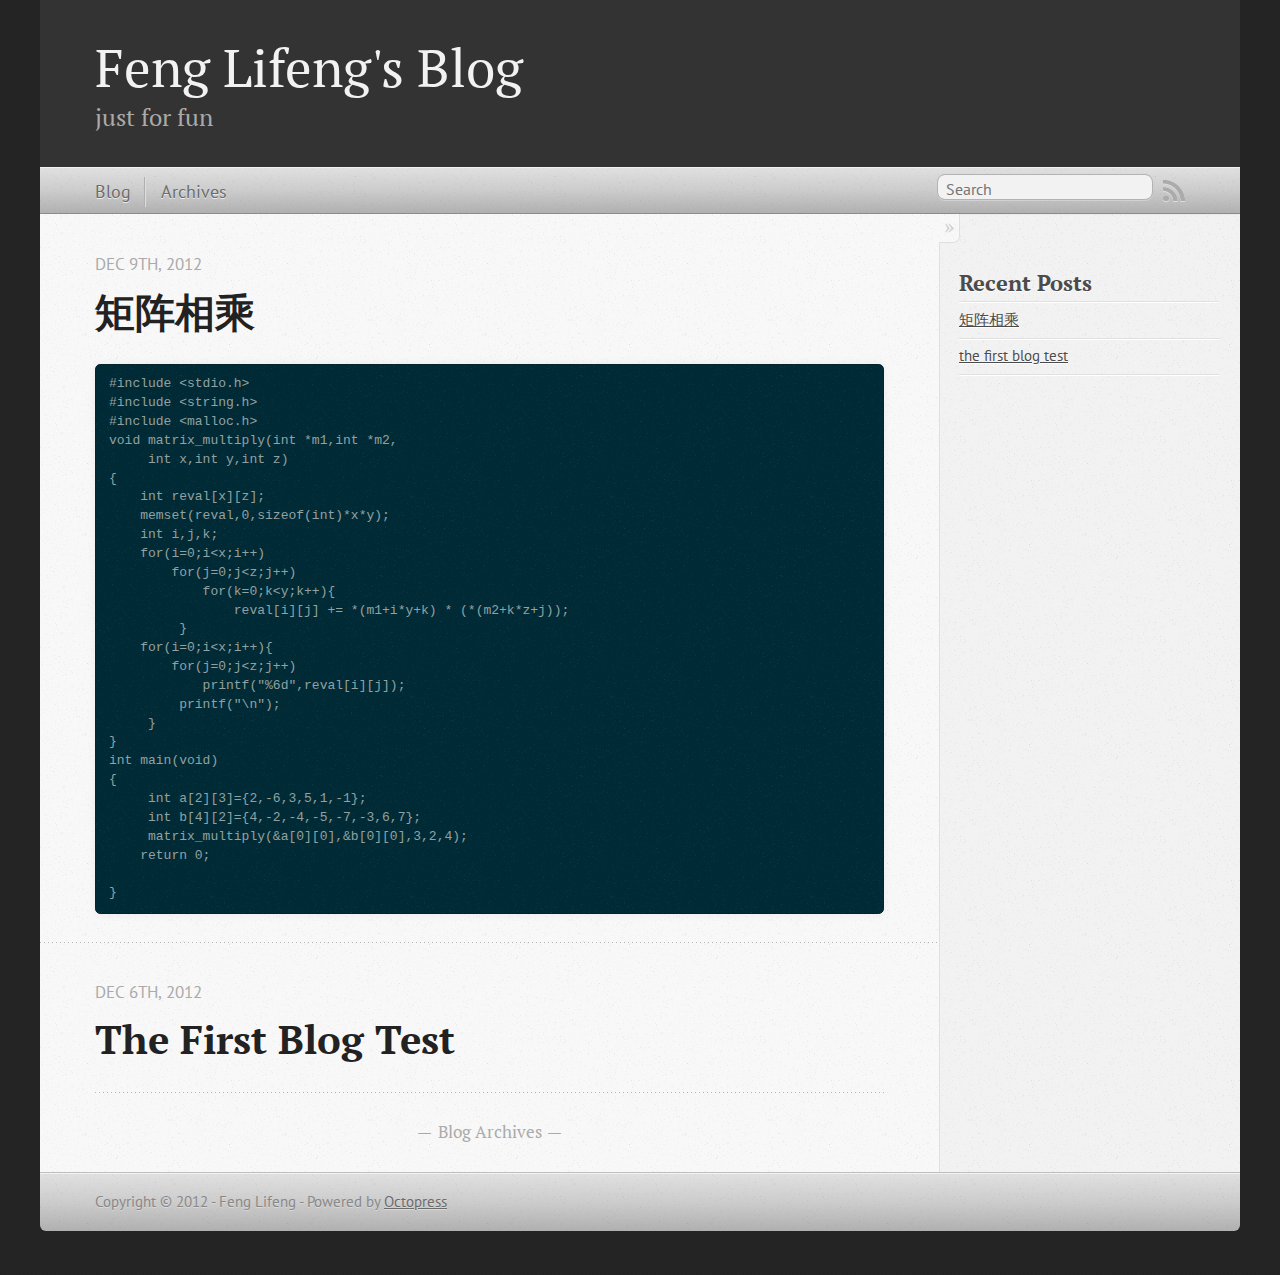
==== index.html @ 16c032bf "Site updated at 2012-12-09 08:52:26 UTC" ====
<!DOCTYPE html>
<!--[if IEMobile 7 ]><html class="no-js iem7"><![endif]-->
<!--[if lt IE 9]><html class="no-js lte-ie8"><![endif]-->
<!--[if (gt IE 8)|(gt IEMobile 7)|!(IEMobile)|!(IE)]><!--><html class="no-js" lang="en"><!--<![endif]-->
<head>
  <meta charset="utf-8">
  <title>Feng Lifeng's Blog</title>
  <meta name="author" content="Feng Lifeng">

  
  <meta name="description" content="#include &lt;stdio.h&gt; #include &lt;string.h&gt; #include &lt;malloc.h&gt; void matrix_multiply(int *m1,int *m2, int x,int y,int z) { int reval[x][ &hellip;">
  

  <!-- http://t.co/dKP3o1e -->
  <meta name="HandheldFriendly" content="True">
  <meta name="MobileOptimized" content="320">
  <meta name="viewport" content="width=device-width, initial-scale=1">

  
  <link rel="canonical" href="http://fenglifeng.github.com/">
  <link href="/favicon.png" rel="icon">
  <link href="/stylesheets/screen.css" media="screen, projection" rel="stylesheet" type="text/css">
  <script src="/javascripts/modernizr-2.0.js"></script>
  <script src="/javascripts/ender.js"></script>
  <script src="/javascripts/octopress.js" type="text/javascript"></script>
  <link href="/atom.xml" rel="alternate" title="Feng Lifeng's Blog" type="application/atom+xml">
  <!--Fonts from Google"s Web font directory at http://google.com/webfonts -->
<link href="http://fonts.googleapis.com/css?family=PT+Serif:regular,italic,bold,bolditalic" rel="stylesheet" type="text/css">
<link href="http://fonts.googleapis.com/css?family=PT+Sans:regular,italic,bold,bolditalic" rel="stylesheet" type="text/css">

  

</head>

<body   >
  <header role="banner"><hgroup>
  <h1><a href="/">Feng Lifeng's Blog</a></h1>
  
    <h2>just for fun</h2>
  
</hgroup>

</header>
  <nav role="navigation"><ul class="subscription" data-subscription="rss">
  <li><a href="/atom.xml" rel="subscribe-rss" title="subscribe via RSS">RSS</a></li>
  
</ul>
  
<form action="http://google.com/search" method="get">
  <fieldset role="search">
    <input type="hidden" name="q" value="site:fenglifeng.github.com" />
    <input class="search" type="text" name="q" results="0" placeholder="Search"/>
  </fieldset>
</form>
  
<ul class="main-navigation">
  <li><a href="/">Blog</a></li>
  <li><a href="/blog/archives">Archives</a></li>
</ul>

</nav>
  <div id="main">
    <div id="content">
      <div class="blog-index">
  
  
  
    <article>
      
  <header>
    
      <h1 class="entry-title"><a href="/blog/2012/12/09/multiply/">矩阵相乘</a></h1>
    
    
      <p class="meta">
        








  


<time datetime="2012-12-09T00:00:00+08:00" pubdate data-updated="true">Dec 9<span>th</span>, 2012</time>
        
      </p>
    
  </header>


  <div class="entry-content"><pre><code>#include &lt;stdio.h&gt;  
#include &lt;string.h&gt;  
#include &lt;malloc.h&gt;  
void matrix_multiply(int *m1,int *m2,   
     int x,int y,int z)  
{  
    int reval[x][z];  
    memset(reval,0,sizeof(int)*x*y);  
    int i,j,k;  
    for(i=0;i&lt;x;i++)  
        for(j=0;j&lt;z;j++)  
            for(k=0;k&lt;y;k++){  
                reval[i][j] += *(m1+i*y+k) * (*(m2+k*z+j));  
         }  
    for(i=0;i&lt;x;i++){  
        for(j=0;j&lt;z;j++)  
            printf("%6d",reval[i][j]);  
         printf("\n");  
     }  
}  
int main(void)  
{  
     int a[2][3]={2,-6,3,5,1,-1};  
     int b[4][2]={4,-2,-4,-5,-7,-3,6,7};  
     matrix_multiply(&amp;a[0][0],&amp;b[0][0],3,2,4);  
    return 0;  

}
</code></pre>
</div>
  
  


    </article>
  
  
    <article>
      
  <header>
    
      <h1 class="entry-title"><a href="/blog/2012/12/06/test/">The First Blog Test</a></h1>
    
    
      <p class="meta">
        








  


<time datetime="2012-12-06T09:59:00+08:00" pubdate data-updated="true">Dec 6<span>th</span>, 2012</time>
        
      </p>
    
  </header>


  <div class="entry-content">
</div>
  
  


    </article>
  
  <div class="pagination">
    
    <a href="/blog/archives">Blog Archives</a>
    
  </div>
</div>
<aside class="sidebar">
  
    <section>
  <h1>Recent Posts</h1>
  <ul id="recent_posts">
    
      <li class="post">
        <a href="/blog/2012/12/09/multiply/">矩阵相乘</a>
      </li>
    
      <li class="post">
        <a href="/blog/2012/12/06/test/">the first blog test</a>
      </li>
    
  </ul>
</section>






  
</aside>

    </div>
  </div>
  <footer role="contentinfo"><p>
  Copyright &copy; 2012 - Feng Lifeng -
  <span class="credit">Powered by <a href="http://octopress.org">Octopress</a></span>
</p>

</footer>
  

<script type="text/javascript">
      var disqus_shortname = 'fenglifeng';
      
        
        var disqus_script = 'count.js';
      
    (function () {
      var dsq = document.createElement('script'); dsq.type = 'text/javascript'; dsq.async = true;
      dsq.src = 'http://' + disqus_shortname + '.disqus.com/' + disqus_script;
      (document.getElementsByTagName('head')[0] || document.getElementsByTagName('body')[0]).appendChild(dsq);
    }());
</script>











</body>
</html>
---- stylesheets/screen.css ----
html,body,div,span,applet,object,iframe,h1,h2,h3,h4,h5,h6,p,blockquote,pre,a,abbr,acronym,address,big,cite,code,del,dfn,em,img,ins,kbd,q,s,samp,small,strike,strong,sub,sup,tt,var,b,u,i,center,dl,dt,dd,ol,ul,li,fieldset,form,label,legend,table,caption,tbody,tfoot,thead,tr,th,td,article,aside,canvas,details,embed,figure,figcaption,footer,header,hgroup,menu,nav,output,ruby,section,summary,time,mark,audio,video{margin:0;padding:0;border:0;font:inherit;font-size:100%;vertical-align:baseline}html{line-height:1}ol,ul{list-style:none}table{border-collapse:collapse;border-spacing:0}caption,th,td{text-align:left;font-weight:normal;vertical-align:middle}q,blockquote{quotes:none}q:before,q:after,blockquote:before,blockquote:after{content:"";content:none}a img{border:none}article,aside,details,figcaption,figure,footer,header,hgroup,menu,nav,section,summary{display:block}article,aside,details,figcaption,figure,footer,header,hgroup,menu,nav,section,summary{display:block}a{color:#1863a1}a:visited{color:#751590}a:focus{color:#0181eb}a:hover{color:#0181eb}a:active{color:#01579f}aside.sidebar a{color:#1863a1}aside.sidebar a:focus{color:#0181eb}aside.sidebar a:hover{color:#0181eb}aside.sidebar a:active{color:#01579f}a{-webkit-transition:color 0.3s;-moz-transition:color 0.3s;-o-transition:color 0.3s;transition:color 0.3s}html{background:#252525 url('/images/line-tile.png?1354759767') top left}body>div{background:#f2f2f2 url('/images/noise.png?1354759767') top left;border-bottom:1px solid #bfbfbf}body>div>div{background:#f8f8f8 url('/images/noise.png?1354759767') top left;border-right:1px solid #e0e0e0}.heading,body>header h1,h1,h2,h3,h4,h5,h6{font-family:"PT Serif","Georgia","Helvetica Neue",Arial,sans-serif}.sans,body>header h2,article header p.meta,article>footer,#content .blog-index footer,html .gist .gist-file .gist-meta,#blog-archives a.category,#blog-archives time,aside.sidebar section,body>footer{font-family:"PT Sans","Helvetica Neue",Arial,sans-serif}.serif,body,#content .blog-index a[rel=full-article]{font-family:"PT Serif",Georgia,Times,"Times New Roman",serif}.mono,pre,code,tt,p code,li code{font-family:Menlo,Monaco,"Andale Mono","lucida console","Courier New",monospace}body>header h1{font-size:2.2em;font-family:"PT Serif","Georgia","Helvetica Neue",Arial,sans-serif;font-weight:normal;line-height:1.2em;margin-bottom:0.6667em}body>header h2{font-family:"PT Serif","Georgia","Helvetica Neue",Arial,sans-serif}body{line-height:1.5em;color:#222}h1{font-size:2.2em;line-height:1.2em}@media only screen and (min-width: 992px){body{font-size:1.15em}h1{font-size:2.6em;line-height:1.2em}}h1,h2,h3,h4,h5,h6{text-rendering:optimizelegibility;margin-bottom:1em;font-weight:bold}h2,section h1{font-size:1.5em}h3,section h2,section section h1{font-size:1.3em}h4,section h3,section section h2,section section section h1{font-size:1em}h5,section h4,section section h3{font-size:.9em}h6,section h5,section section h4,section section section h3{font-size:.8em}p,blockquote,ul,ol{margin-bottom:1.5em}ul{list-style-type:disc}ul ul{list-style-type:circle;margin-bottom:0px}ul ul ul{list-style-type:square;margin-bottom:0px}ol{list-style-type:decimal}ol ol{list-style-type:lower-alpha;margin-bottom:0px}ol ol ol{list-style-type:lower-roman;margin-bottom:0px}ul,ul ul,ul ol,ol,ol ul,ol ol{margin-left:1.3em}strong{font-weight:bold}em{font-style:italic}sup,sub{font-size:0.8em;position:relative;display:inline-block}sup{top:-0.5em}sub{bottom:-0.5em}q{font-style:italic}q:before{content:"\201C"}q:after{content:"\201D"}em,dfn{font-style:italic}strong,dfn{font-weight:bold}del,s{text-decoration:line-through}abbr,acronym{border-bottom:1px dotted;cursor:help}sub,sup{line-height:0}hr{margin-bottom:0.2em}small{font-size:.8em}big{font-size:1.2em}blockquote{font-style:italic;position:relative;font-size:1.2em;line-height:1.5em;padding-left:1em;border-left:4px solid rgba(170,170,170,0.5)}blockquote cite{font-style:italic}blockquote cite a{color:#aaa !important;word-wrap:break-word}blockquote cite:before{content:'\2014';padding-right:.3em;padding-left:.3em;color:#aaa}@media only screen and (min-width: 992px){blockquote{padding-left:1.5em;border-left-width:4px}}.pullquote-right:before,.pullquote-left:before{padding:0;border:none;content:attr(data-pullquote);float:right;width:45%;margin:.5em 0 1em 1.5em;position:relative;top:7px;font-size:1.4em;line-height:1.45em}.pullquote-left:before{float:left;margin:.5em 1.5em 1em 0}.force-wrap,article a,aside.sidebar a{white-space:-moz-pre-wrap;white-space:-pre-wrap;white-space:-o-pre-wrap;white-space:pre-wrap;word-wrap:break-word}.group,body>header,body>nav,body>footer,body #content>article,body #content>div>article,body #content>div>section,body div.pagination,aside.sidebar,#main,#content,.sidebar{*zoom:1}.group:after,body>header:after,body>nav:after,body>footer:after,body #content>article:after,body #content>div>article:after,body #content>div>section:after,body div.pagination:after,aside.sidebar:after,#main:after,#content:after,.sidebar:after{content:"";display:table;clear:both}body{-webkit-text-size-adjust:none;max-width:1200px;position:relative;margin:0 auto}body>header,body>nav,body>footer,body #content>article,body #content>div>article,body #content>div>section{padding-left:18px;padding-right:18px}@media only screen and (min-width: 480px){body>header,body>nav,body>footer,body #content>article,body #content>div>article,body #content>div>section{padding-left:25px;padding-right:25px}}@media only screen and (min-width: 768px){body>header,body>nav,body>footer,body #content>article,body #content>div>article,body #content>div>section{padding-left:35px;padding-right:35px}}@media only screen and (min-width: 992px){body>header,body>nav,body>footer,body #content>article,body #content>div>article,body #content>div>section{padding-left:55px;padding-right:55px}}body div.pagination{margin-left:18px;margin-right:18px}@media only screen and (min-width: 480px){body div.pagination{margin-left:25px;margin-right:25px}}@media only screen and (min-width: 768px){body div.pagination{margin-left:35px;margin-right:35px}}@media only screen and (min-width: 992px){body div.pagination{margin-left:55px;margin-right:55px}}body>header{font-size:1em;padding-top:1.5em;padding-bottom:1.5em}#content{overflow:hidden}#content>div,#content>article{width:100%}aside.sidebar{float:none;padding:0 18px 1px;background-color:#f7f7f7;border-top:1px solid #e0e0e0}.flex-content,article img,article video,article .flash-video,aside.sidebar img{max-width:100%;height:auto}.basic-alignment.left,article img.left,article video.left,article .left.flash-video,aside.sidebar img.left{float:left;margin-right:1.5em}.basic-alignment.right,article img.right,article video.right,article .right.flash-video,aside.sidebar img.right{float:right;margin-left:1.5em}.basic-alignment.center,article img.center,article video.center,article .center.flash-video,aside.sidebar img.center{display:block;margin:0 auto 1.5em}.basic-alignment.left,article img.left,article video.left,article .left.flash-video,aside.sidebar img.left,.basic-alignment.right,article img.right,article video.right,article .right.flash-video,aside.sidebar img.right{margin-bottom:.8em}.toggle-sidebar,.no-sidebar .toggle-sidebar{display:none}@media only screen and (min-width: 750px){body.sidebar-footer aside.sidebar{float:none;width:auto;clear:left;margin:0;padding:0 35px 1px;background-color:#f7f7f7;border-top:1px solid #eaeaea}body.sidebar-footer aside.sidebar section.odd,body.sidebar-footer aside.sidebar section.even{float:left;width:48%}body.sidebar-footer aside.sidebar section.odd{margin-left:0}body.sidebar-footer aside.sidebar section.even{margin-left:4%}body.sidebar-footer aside.sidebar.thirds section{width:30%;margin-left:5%}body.sidebar-footer aside.sidebar.thirds section.first{margin-left:0;clear:both}}body.sidebar-footer #content{margin-right:0px}body.sidebar-footer .toggle-sidebar{display:none}@media only screen and (min-width: 550px){body>header{font-size:1em}}@media only screen and (min-width: 750px){aside.sidebar{float:none;width:auto;clear:left;margin:0;padding:0 35px 1px;background-color:#f7f7f7;border-top:1px solid #eaeaea}aside.sidebar section.odd,aside.sidebar section.even{float:left;width:48%}aside.sidebar section.odd{margin-left:0}aside.sidebar section.even{margin-left:4%}aside.sidebar.thirds section{width:30%;margin-left:5%}aside.sidebar.thirds section.first{margin-left:0;clear:both}}@media only screen and (min-width: 768px){body{-webkit-text-size-adjust:auto}body>header{font-size:1.2em}#main{padding:0;margin:0 auto}#content{overflow:visible;margin-right:240px;position:relative}.no-sidebar #content{margin-right:0;border-right:0}.collapse-sidebar #content{margin-right:20px}#content>div,#content>article{padding-top:17.5px;padding-bottom:17.5px;float:left}aside.sidebar{width:210px;padding:0 15px 15px;background:none;clear:none;float:left;margin:0 -100% 0 0}aside.sidebar section{width:auto;margin-left:0}aside.sidebar section.odd,aside.sidebar section.even{float:none;width:auto;margin-left:0}.collapse-sidebar aside.sidebar{float:none;width:auto;clear:left;margin:0;padding:0 35px 1px;background-color:#f7f7f7;border-top:1px solid #eaeaea}.collapse-sidebar aside.sidebar section.odd,.collapse-sidebar aside.sidebar section.even{float:left;width:48%}.collapse-sidebar aside.sidebar section.odd{margin-left:0}.collapse-sidebar aside.sidebar section.even{margin-left:4%}.collapse-sidebar aside.sidebar.thirds section{width:30%;margin-left:5%}.collapse-sidebar aside.sidebar.thirds section.first{margin-left:0;clear:both}}@media only screen and (min-width: 992px){body>header{font-size:1.3em}#content{margin-right:300px}#content>div,#content>article{padding-top:27.5px;padding-bottom:27.5px}aside.sidebar{width:260px;padding:1.2em 20px 20px}.collapse-sidebar aside.sidebar{padding-left:55px;padding-right:55px}}@media only screen and (min-width: 768px){ul,ol{margin-left:0}}body>header{background:#333}body>header h1{display:inline-block;margin:0}body>header h1 a,body>header h1 a:visited,body>header h1 a:hover{color:#f2f2f2;text-decoration:none}body>header h2{margin:.2em 0 0;font-size:1em;color:#aaa;font-weight:normal}body>nav{position:relative;background-color:#ccc;background:url('/images/noise.png?1354759767'),-webkit-gradient(linear, 50% 0%, 50% 100%, color-stop(0%, #e0e0e0), color-stop(50%, #cccccc), color-stop(100%, #b0b0b0));background:url('/images/noise.png?1354759767'),-webkit-linear-gradient(#e0e0e0,#cccccc,#b0b0b0);background:url('/images/noise.png?1354759767'),-moz-linear-gradient(#e0e0e0,#cccccc,#b0b0b0);background:url('/images/noise.png?1354759767'),-o-linear-gradient(#e0e0e0,#cccccc,#b0b0b0);background:url('/images/noise.png?1354759767'),linear-gradient(#e0e0e0,#cccccc,#b0b0b0);border-top:1px solid #f2f2f2;border-bottom:1px solid #8c8c8c;padding-top:.35em;padding-bottom:.35em}body>nav form{-webkit-background-clip:padding;-moz-background-clip:padding;background-clip:padding-box;margin:0;padding:0}body>nav form .search{padding:.3em .5em 0;font-size:.85em;font-family:"PT Sans","Helvetica Neue",Arial,sans-serif;line-height:1.1em;width:95%;-webkit-border-radius:0.5em;-moz-border-radius:0.5em;-ms-border-radius:0.5em;-o-border-radius:0.5em;border-radius:0.5em;-webkit-background-clip:padding;-moz-background-clip:padding;background-clip:padding-box;-webkit-box-shadow:#d1d1d1 0 1px;-moz-box-shadow:#d1d1d1 0 1px;box-shadow:#d1d1d1 0 1px;background-color:#f2f2f2;border:1px solid #b3b3b3;color:#888}body>nav form .search:focus{color:#444;border-color:#80b1df;-webkit-box-shadow:#80b1df 0 0 4px,#80b1df 0 0 3px inset;-moz-box-shadow:#80b1df 0 0 4px,#80b1df 0 0 3px inset;box-shadow:#80b1df 0 0 4px,#80b1df 0 0 3px inset;background-color:#fff;outline:none}body>nav fieldset[role=search]{float:right;width:48%}body>nav fieldset.mobile-nav{float:left;width:48%}body>nav fieldset.mobile-nav select{width:100%;font-size:.8em;border:1px solid #888}body>nav ul{display:none}@media only screen and (min-width: 550px){body>nav{font-size:.9em}body>nav ul{margin:0;padding:0;border:0;overflow:hidden;*zoom:1;float:left;display:block;padding-top:.15em}body>nav ul li{list-style-image:none;list-style-type:none;margin-left:0;white-space:nowrap;display:inline;float:left;padding-left:0;padding-right:0}body>nav ul li:first-child,body>nav ul li.first{padding-left:0}body>nav ul li:last-child{padding-right:0}body>nav ul li.last{padding-right:0}body>nav ul.subscription{margin-left:.8em;float:right}body>nav ul.subscription li:last-child a{padding-right:0}body>nav ul li{margin:0}body>nav a{color:#6b6b6b;font-family:"PT Sans","Helvetica Neue",Arial,sans-serif;text-shadow:#ebebeb 0 1px;float:left;text-decoration:none;font-size:1.1em;padding:.1em 0;line-height:1.5em}body>nav a:visited{color:#6b6b6b}body>nav a:hover{color:#2b2b2b}body>nav li+li{border-left:1px solid #b0b0b0;margin-left:.8em}body>nav li+li a{padding-left:.8em;border-left:1px solid #dedede}body>nav form{float:right;text-align:left;padding-left:.8em;width:175px}body>nav form .search{width:93%;font-size:.95em;line-height:1.2em}body>nav ul[data-subscription$=email]+form{width:97px}body>nav ul[data-subscription$=email]+form .search{width:91%}body>nav fieldset.mobile-nav{display:none}body>nav fieldset[role=search]{width:99%}}@media only screen and (min-width: 992px){body>nav form{width:215px}body>nav ul[data-subscription$=email]+form{width:147px}}.no-placeholder body>nav .search{background:#f2f2f2 url('/images/search.png?1354759767') 0.3em 0.25em no-repeat;text-indent:1.3em}@media only screen and (min-width: 550px){.maskImage body>nav ul[data-subscription$=email]+form{width:123px}}@media only screen and (min-width: 992px){.maskImage body>nav ul[data-subscription$=email]+form{width:173px}}.maskImage ul.subscription{position:relative;top:.2em}.maskImage ul.subscription li,.maskImage ul.subscription a{border:0;padding:0}.maskImage a[rel=subscribe-rss]{position:relative;top:0px;text-indent:-999999em;background-color:#dedede;border:0;padding:0}.maskImage a[rel=subscribe-rss],.maskImage a[rel=subscribe-rss]:after{-webkit-mask-image:url('/images/rss.png?1354759767');-moz-mask-image:url('/images/rss.png?1354759767');-ms-mask-image:url('/images/rss.png?1354759767');-o-mask-image:url('/images/rss.png?1354759767');mask-image:url('/images/rss.png?1354759767');-webkit-mask-repeat:no-repeat;-moz-mask-repeat:no-repeat;-ms-mask-repeat:no-repeat;-o-mask-repeat:no-repeat;mask-repeat:no-repeat;width:22px;height:22px}.maskImage a[rel=subscribe-rss]:after{content:"";position:absolute;top:-1px;left:0;background-color:#ababab}.maskImage a[rel=subscribe-rss]:hover:after{background-color:#9e9e9e}.maskImage a[rel=subscribe-email]{position:relative;top:0px;text-indent:-999999em;background-color:#dedede;border:0;padding:0}.maskImage a[rel=subscribe-email],.maskImage a[rel=subscribe-email]:after{-webkit-mask-image:url('/images/email.png?1354759767');-moz-mask-image:url('/images/email.png?1354759767');-ms-mask-image:url('/images/email.png?1354759767');-o-mask-image:url('/images/email.png?1354759767');mask-image:url('/images/email.png?1354759767');-webkit-mask-repeat:no-repeat;-moz-mask-repeat:no-repeat;-ms-mask-repeat:no-repeat;-o-mask-repeat:no-repeat;mask-repeat:no-repeat;width:28px;height:22px}.maskImage a[rel=subscribe-email]:after{content:"";position:absolute;top:-1px;left:0;background-color:#ababab}.maskImage a[rel=subscribe-email]:hover:after{background-color:#9e9e9e}article{padding-top:1em}article header{position:relative;padding-top:2em;padding-bottom:1em;margin-bottom:1em;background:url('[data-uri]') bottom left repeat-x}article header h1{margin:0}article header h1 a{text-decoration:none}article header h1 a:hover{text-decoration:underline}article header p{font-size:.9em;color:#aaa;margin:0}article header p.meta{text-transform:uppercase;position:absolute;top:0}@media only screen and (min-width: 768px){article header{margin-bottom:1.5em;padding-bottom:1em;background:url('[data-uri]') bottom left repeat-x}}article h2{padding-top:0.8em;background:url('[data-uri]') top left repeat-x}.entry-content article h2:first-child,article header+h2{padding-top:0}article h2:first-child,article header+h2{background:none}article .feature{padding-top:.5em;margin-bottom:1em;padding-bottom:1em;background:url('[data-uri]') bottom left repeat-x;font-size:2.0em;font-style:italic;line-height:1.3em}article img,article video,article .flash-video{-webkit-border-radius:0.3em;-moz-border-radius:0.3em;-ms-border-radius:0.3em;-o-border-radius:0.3em;border-radius:0.3em;-webkit-box-shadow:rgba(0,0,0,0.15) 0 1px 4px;-moz-box-shadow:rgba(0,0,0,0.15) 0 1px 4px;box-shadow:rgba(0,0,0,0.15) 0 1px 4px;-webkit-box-sizing:border-box;-moz-box-sizing:border-box;box-sizing:border-box;border:#fff 0.5em solid}article video,article .flash-video{margin:0 auto 1.5em}article video{display:block;width:100%}article .flash-video>div{position:relative;display:block;padding-bottom:56.25%;padding-top:1px;height:0;overflow:hidden}article .flash-video>div iframe,article .flash-video>div object,article .flash-video>div embed{position:absolute;top:0;left:0;width:100%;height:100%}article>footer{padding-bottom:2.5em;margin-top:2em}article>footer p.meta{margin-bottom:.8em;font-size:.85em;clear:both;overflow:hidden}.blog-index article+article{background:url('[data-uri]') top left repeat-x}#content .blog-index{padding-top:0;padding-bottom:0}#content .blog-index article{padding-top:2em}#content .blog-index article header{background:none;padding-bottom:0}#content .blog-index article h1{font-size:2.2em}#content .blog-index article h1 a{color:inherit}#content .blog-index article h1 a:hover{color:#0181eb}#content .blog-index a[rel=full-article]{background:#ebebeb;display:inline-block;padding:.4em .8em;margin-right:.5em;text-decoration:none;color:#666;-webkit-transition:background-color 0.5s;-moz-transition:background-color 0.5s;-o-transition:background-color 0.5s;transition:background-color 0.5s}#content .blog-index a[rel=full-article]:hover{background:#0181eb;text-shadow:none;color:#f8f8f8}#content .blog-index footer{margin-top:1em}.separator,article>footer .byline+time:before,article>footer time+time:before,article>footer .comments:before,article>footer .byline ~ .categories:before{content:"\2022 ";padding:0 .4em 0 .2em;display:inline-block}#content div.pagination{text-align:center;font-size:.95em;position:relative;background:url('[data-uri]') top left repeat-x;padding-top:1.5em;padding-bottom:1.5em}#content div.pagination a{text-decoration:none;color:#aaa}#content div.pagination a.prev{position:absolute;left:0}#content div.pagination a.next{position:absolute;right:0}#content div.pagination a:hover{color:#0181eb}#content div.pagination a[href*=archive]:before,#content div.pagination a[href*=archive]:after{content:'\2014';padding:0 .3em}p.meta+.sharing{padding-top:1em;padding-left:0;background:url('[data-uri]') top left repeat-x}#fb-root{display:none}.highlight,html .gist .gist-file .gist-syntax .gist-highlight{border:1px solid #05232b !important}.highlight table td.code,html .gist .gist-file .gist-syntax .gist-highlight table td.code{width:100%}.highlight .line-numbers,html .gist .gist-file .gist-syntax .gist-highlight .line-numbers{text-align:right;font-size:13px;line-height:1.45em;background:#073642 url('/images/noise.png?1354759767') top left !important;border-right:1px solid #00232c !important;-webkit-box-shadow:#083e4b -1px 0 inset;-moz-box-shadow:#083e4b -1px 0 inset;box-shadow:#083e4b -1px 0 inset;text-shadow:#021014 0 -1px;padding:.8em !important;-webkit-border-radius:0;-moz-border-radius:0;-ms-border-radius:0;-o-border-radius:0;border-radius:0}.highlight .line-numbers span,html .gist .gist-file .gist-syntax .gist-highlight .line-numbers span{color:#586e75 !important}figure.code,.gist-file,pre{-webkit-box-shadow:rgba(0,0,0,0.06) 0 0 10px;-moz-box-shadow:rgba(0,0,0,0.06) 0 0 10px;box-shadow:rgba(0,0,0,0.06) 0 0 10px}figure.code .highlight pre,.gist-file .highlight pre,pre .highlight pre{-webkit-box-shadow:none;-moz-box-shadow:none;box-shadow:none}html .gist .gist-file{margin-bottom:1.8em;position:relative;border:none;padding-top:26px !important}html .gist .gist-file .gist-syntax{border-bottom:0 !important;background:none !important}html .gist .gist-file .gist-syntax .gist-highlight{background:#002b36 !important}html .gist .gist-file .gist-meta{padding:.6em 0.8em;border:1px solid #083e4b !important;color:#586e75;font-size:.7em !important;background:#073642 url('/images/noise.png?1354759767') top left;line-height:1.5em}html .gist .gist-file .gist-meta a{color:#75878b !important;text-decoration:none}html .gist .gist-file .gist-meta a:hover{text-decoration:underline}html .gist .gist-file .gist-meta a:hover{color:#93a1a1 !important}html .gist .gist-file .gist-meta a[href*='#file']{position:absolute;top:0;left:0;right:-10px;color:#474747 !important}html .gist .gist-file .gist-meta a[href*='#file']:hover{color:#1863a1 !important}html .gist .gist-file .gist-meta a[href*=raw]{top:.4em}pre{background:#002b36 url('/images/noise.png?1354759767') top left;-webkit-border-radius:0.4em;-moz-border-radius:0.4em;-ms-border-radius:0.4em;-o-border-radius:0.4em;border-radius:0.4em;border:1px solid #05232b;line-height:1.45em;font-size:13px;margin-bottom:2.1em;padding:.8em 1em;color:#93a1a1;overflow:auto}h3.filename+pre{-moz-border-radius-topleft:0px;-webkit-border-top-left-radius:0px;border-top-left-radius:0px;-moz-border-radius-topright:0px;-webkit-border-top-right-radius:0px;border-top-right-radius:0px}p code,li code{display:inline-block;white-space:no-wrap;background:#fff;font-size:.8em;line-height:1.5em;color:#555;border:1px solid #ddd;-webkit-border-radius:0.4em;-moz-border-radius:0.4em;-ms-border-radius:0.4em;-o-border-radius:0.4em;border-radius:0.4em;padding:0 .3em;margin:-1px 0}p pre code,li pre code{font-size:1em !important;background:none;border:none}.pre-code,html .gist .gist-file .gist-syntax .gist-highlight pre,.highlight code{font-family:Menlo,Monaco,"Andale Mono","lucida console","Courier New",monospace !important;overflow:scroll;overflow-y:hidden;display:block;padding:.8em !important;overflow-x:auto;line-height:1.45em;background:#002b36 url('/images/noise.png?1354759767') top left !important;color:#93a1a1 !important}.pre-code *::-moz-selection,html .gist .gist-file .gist-syntax .gist-highlight pre *::-moz-selection,.highlight code *::-moz-selection{background:#386774;color:inherit;text-shadow:#002b36 0 1px}.pre-code *::-webkit-selection,html .gist .gist-file .gist-syntax .gist-highlight pre *::-webkit-selection,.highlight code *::-webkit-selection{background:#386774;color:inherit;text-shadow:#002b36 0 1px}.pre-code *::selection,html .gist .gist-file .gist-syntax .gist-highlight pre *::selection,.highlight code *::selection{background:#386774;color:inherit;text-shadow:#002b36 0 1px}.pre-code span,html .gist .gist-file .gist-syntax .gist-highlight pre span,.highlight code span{color:#93a1a1 !important}.pre-code span,html .gist .gist-file .gist-syntax .gist-highlight pre span,.highlight code span{font-style:normal !important;font-weight:normal !important}.pre-code .c,html .gist .gist-file .gist-syntax .gist-highlight pre .c,.highlight code .c{color:#586e75 !important;font-style:italic !important}.pre-code .cm,html .gist .gist-file .gist-syntax .gist-highlight pre .cm,.highlight code .cm{color:#586e75 !important;font-style:italic !important}.pre-code .cp,html .gist .gist-file .gist-syntax .gist-highlight pre .cp,.highlight code .cp{color:#586e75 !important;font-style:italic !important}.pre-code .c1,html .gist .gist-file .gist-syntax .gist-highlight pre .c1,.highlight code .c1{color:#586e75 !important;font-style:italic !important}.pre-code .cs,html .gist .gist-file .gist-syntax .gist-highlight pre .cs,.highlight code .cs{color:#586e75 !important;font-weight:bold !important;font-style:italic !important}.pre-code .err,html .gist .gist-file .gist-syntax .gist-highlight pre .err,.highlight code .err{color:#dc322f !important;background:none !important}.pre-code .k,html .gist .gist-file .gist-syntax .gist-highlight pre .k,.highlight code .k{color:#cb4b16 !important}.pre-code .o,html .gist .gist-file .gist-syntax .gist-highlight pre .o,.highlight code .o{color:#93a1a1 !important;font-weight:bold !important}.pre-code .p,html .gist .gist-file .gist-syntax .gist-highlight pre .p,.highlight code .p{color:#93a1a1 !important}.pre-code .ow,html .gist .gist-file .gist-syntax .gist-highlight pre .ow,.highlight code .ow{color:#2aa198 !important;font-weight:bold !important}.pre-code .gd,html .gist .gist-file .gist-syntax .gist-highlight pre .gd,.highlight code .gd{color:#93a1a1 !important;background-color:#372c34 !important;display:inline-block}.pre-code .gd .x,html .gist .gist-file .gist-syntax .gist-highlight pre .gd .x,.highlight code .gd .x{color:#93a1a1 !important;background-color:#4d2d33 !important;display:inline-block}.pre-code .ge,html .gist .gist-file .gist-syntax .gist-highlight pre .ge,.highlight code .ge{color:#93a1a1 !important;font-style:italic !important}.pre-code .gh,html .gist .gist-file .gist-syntax .gist-highlight pre .gh,.highlight code .gh{color:#586e75 !important}.pre-code .gi,html .gist .gist-file .gist-syntax .gist-highlight pre .gi,.highlight code .gi{color:#93a1a1 !important;background-color:#1a412b !important;display:inline-block}.pre-code .gi .x,html .gist .gist-file .gist-syntax .gist-highlight pre .gi .x,.highlight code .gi .x{color:#93a1a1 !important;background-color:#355720 !important;display:inline-block}.pre-code .gs,html .gist .gist-file .gist-syntax .gist-highlight pre .gs,.highlight code .gs{color:#93a1a1 !important;font-weight:bold !important}.pre-code .gu,html .gist .gist-file .gist-syntax .gist-highlight pre .gu,.highlight code .gu{color:#6c71c4 !important}.pre-code .kc,html .gist .gist-file .gist-syntax .gist-highlight pre .kc,.highlight code .kc{color:#859900 !important;font-weight:bold !important}.pre-code .kd,html .gist .gist-file .gist-syntax .gist-highlight pre .kd,.highlight code .kd{color:#268bd2 !important}.pre-code .kp,html .gist .gist-file .gist-syntax .gist-highlight pre .kp,.highlight code .kp{color:#cb4b16 !important;font-weight:bold !important}.pre-code .kr,html .gist .gist-file .gist-syntax .gist-highlight pre .kr,.highlight code .kr{color:#d33682 !important;font-weight:bold !important}.pre-code .kt,html .gist .gist-file .gist-syntax .gist-highlight pre .kt,.highlight code .kt{color:#2aa198 !important}.pre-code .n,html .gist .gist-file .gist-syntax .gist-highlight pre .n,.highlight code .n{color:#268bd2 !important}.pre-code .na,html .gist .gist-file .gist-syntax .gist-highlight pre .na,.highlight code .na{color:#268bd2 !important}.pre-code .nb,html .gist .gist-file .gist-syntax .gist-highlight pre .nb,.highlight code .nb{color:#859900 !important}.pre-code .nc,html .gist .gist-file .gist-syntax .gist-highlight pre .nc,.highlight code .nc{color:#d33682 !important}.pre-code .no,html .gist .gist-file .gist-syntax .gist-highlight pre .no,.highlight code .no{color:#b58900 !important}.pre-code .nl,html .gist .gist-file .gist-syntax .gist-highlight pre .nl,.highlight code .nl{color:#859900 !important}.pre-code .ne,html .gist .gist-file .gist-syntax .gist-highlight pre .ne,.highlight code .ne{color:#268bd2 !important;font-weight:bold !important}.pre-code .nf,html .gist .gist-file .gist-syntax .gist-highlight pre .nf,.highlight code .nf{color:#268bd2 !important;font-weight:bold !important}.pre-code .nn,html .gist .gist-file .gist-syntax .gist-highlight pre .nn,.highlight code .nn{color:#b58900 !important}.pre-code .nt,html .gist .gist-file .gist-syntax .gist-highlight pre .nt,.highlight code .nt{color:#268bd2 !important;font-weight:bold !important}.pre-code .nx,html .gist .gist-file .gist-syntax .gist-highlight pre .nx,.highlight code .nx{color:#b58900 !important}.pre-code .vg,html .gist .gist-file .gist-syntax .gist-highlight pre .vg,.highlight code .vg{color:#268bd2 !important}.pre-code .vi,html .gist .gist-file .gist-syntax .gist-highlight pre .vi,.highlight code .vi{color:#268bd2 !important}.pre-code .nv,html .gist .gist-file .gist-syntax .gist-highlight pre .nv,.highlight code .nv{color:#268bd2 !important}.pre-code .mf,html .gist .gist-file .gist-syntax .gist-highlight pre .mf,.highlight code .mf{color:#2aa198 !important}.pre-code .m,html .gist .gist-file .gist-syntax .gist-highlight pre .m,.highlight code .m{color:#2aa198 !important}.pre-code .mh,html .gist .gist-file .gist-syntax .gist-highlight pre .mh,.highlight code .mh{color:#2aa198 !important}.pre-code .mi,html .gist .gist-file .gist-syntax .gist-highlight pre .mi,.highlight code .mi{color:#2aa198 !important}.pre-code .s,html .gist .gist-file .gist-syntax .gist-highlight pre .s,.highlight code .s{color:#2aa198 !important}.pre-code .sd,html .gist .gist-file .gist-syntax .gist-highlight pre .sd,.highlight code .sd{color:#2aa198 !important}.pre-code .s2,html .gist .gist-file .gist-syntax .gist-highlight pre .s2,.highlight code .s2{color:#2aa198 !important}.pre-code .se,html .gist .gist-file .gist-syntax .gist-highlight pre .se,.highlight code .se{color:#dc322f !important}.pre-code .si,html .gist .gist-file .gist-syntax .gist-highlight pre .si,.highlight code .si{color:#268bd2 !important}.pre-code .sr,html .gist .gist-file .gist-syntax .gist-highlight pre .sr,.highlight code .sr{color:#2aa198 !important}.pre-code .s1,html .gist .gist-file .gist-syntax .gist-highlight pre .s1,.highlight code .s1{color:#2aa198 !important}.pre-code div .gd,html .gist .gist-file .gist-syntax .gist-highlight pre div .gd,.highlight code div .gd,.pre-code div .gd .x,html .gist .gist-file .gist-syntax .gist-highlight pre div .gd .x,.highlight code div .gd .x,.pre-code div .gi,html .gist .gist-file .gist-syntax .gist-highlight pre div .gi,.highlight code div .gi,.pre-code div .gi .x,html .gist .gist-file .gist-syntax .gist-highlight pre div .gi .x,.highlight code div .gi .x{display:inline-block;width:100%}.highlight,.gist-highlight{margin-bottom:1.8em;background:#002b36;overflow-y:hidden;overflow-x:auto}.highlight pre,.gist-highlight pre{background:none;-webkit-border-radius:none;-moz-border-radius:none;-ms-border-radius:none;-o-border-radius:none;border-radius:none;border:none;padding:0;margin-bottom:0}pre::-webkit-scrollbar,.highlight::-webkit-scrollbar,.gist-highlight::-webkit-scrollbar{height:.5em;background:rgba(255,255,255,0.15)}pre::-webkit-scrollbar-thumb:horizontal,.highlight::-webkit-scrollbar-thumb:horizontal,.gist-highlight::-webkit-scrollbar-thumb:horizontal{background:rgba(255,255,255,0.2);-webkit-border-radius:4px;border-radius:4px}.highlight code{background:#000}figure.code{background:none;padding:0;border:0;margin-bottom:1.5em}figure.code pre{margin-bottom:0}figure.code figcaption{position:relative}figure.code .highlight{margin-bottom:0}.code-title,html .gist .gist-file .gist-meta a[href*='#file'],h3.filename,figure.code figcaption{text-align:center;font-size:13px;line-height:2em;text-shadow:#cbcccc 0 1px 0;color:#474747;font-weight:normal;margin-bottom:0;-moz-border-radius-topleft:5px;-webkit-border-top-left-radius:5px;border-top-left-radius:5px;-moz-border-radius-topright:5px;-webkit-border-top-right-radius:5px;border-top-right-radius:5px;font-family:"Helvetica Neue", Arial, "Lucida Grande", "Lucida Sans Unicode", Lucida, sans-serif;background:#aaa url('/images/code_bg.png?1354759767') top repeat-x;border:1px solid #565656;border-top-color:#cbcbcb;border-left-color:#a5a5a5;border-right-color:#a5a5a5;border-bottom:0}.download-source,html .gist .gist-file .gist-meta a[href*=raw],figure.code figcaption a{position:absolute;right:.8em;text-decoration:none;color:#666 !important;z-index:1;font-size:13px;text-shadow:#cbcccc 0 1px 0;padding-left:3em}.download-source:hover,html .gist .gist-file .gist-meta a[href*=raw]:hover,figure.code figcaption a:hover{text-decoration:underline}#archive #content>div,#archive #content>div>article{padding-top:0}#blog-archives{color:#aaa}#blog-archives article{padding:1em 0 1em;position:relative;background:url('[data-uri]') bottom left repeat-x}#blog-archives article:last-child{background:none}#blog-archives article footer{padding:0;margin:0}#blog-archives h1{color:#222;margin-bottom:.3em}#blog-archives h2{display:none}#blog-archives h1{font-size:1.5em}#blog-archives h1 a{text-decoration:none;color:inherit;font-weight:normal;display:inline-block}#blog-archives h1 a:hover{text-decoration:underline}#blog-archives h1 a:hover{color:#0181eb}#blog-archives a.category,#blog-archives time{color:#aaa}#blog-archives .entry-content{display:none}#blog-archives time{font-size:.9em;line-height:1.2em}#blog-archives time .month,#blog-archives time .day{display:inline-block}#blog-archives time .month{text-transform:uppercase}#blog-archives p{margin-bottom:1em}#blog-archives a,#blog-archives .entry-content a{color:inherit}#blog-archives a:hover,#blog-archives .entry-content a:hover{color:#0181eb}#blog-archives a:hover{color:#0181eb}@media only screen and (min-width: 550px){#blog-archives article{margin-left:5em}#blog-archives h2{margin-bottom:.3em;font-weight:normal;display:inline-block;position:relative;top:-1px;float:left}#blog-archives h2:first-child{padding-top:.75em}#blog-archives time{position:absolute;text-align:right;left:0em;top:1.8em}#blog-archives .year{display:none}#blog-archives article{padding-left:4.5em;padding-bottom:.7em}#blog-archives a.category{line-height:1.1em}}#content>.category article{margin-left:0;padding-left:6.8em}#content>.category .year{display:inline}.side-shadow-border,aside.sidebar section h1,aside.sidebar li{-webkit-box-shadow:#fff 0 1px;-moz-box-shadow:#fff 0 1px;box-shadow:#fff 0 1px}aside.sidebar{overflow:hidden;color:#4b4b4b;text-shadow:#fff 0 1px}aside.sidebar section{font-size:.8em;line-height:1.4em;margin-bottom:1.5em}aside.sidebar section h1{margin:1.5em 0 0;padding-bottom:.2em;border-bottom:1px solid #e0e0e0}aside.sidebar section h1+p{padding-top:.4em}aside.sidebar img{-webkit-border-radius:0.3em;-moz-border-radius:0.3em;-ms-border-radius:0.3em;-o-border-radius:0.3em;border-radius:0.3em;-webkit-box-shadow:rgba(0,0,0,0.15) 0 1px 4px;-moz-box-shadow:rgba(0,0,0,0.15) 0 1px 4px;box-shadow:rgba(0,0,0,0.15) 0 1px 4px;-webkit-box-sizing:border-box;-moz-box-sizing:border-box;box-sizing:border-box;border:#fff 0.3em solid}aside.sidebar ul{margin-bottom:0.5em;margin-left:0}aside.sidebar li{list-style:none;padding:.5em 0;margin:0;border-bottom:1px solid #e0e0e0}aside.sidebar li p:last-child{margin-bottom:0}aside.sidebar a{color:inherit;-webkit-transition:color 0.5s;-moz-transition:color 0.5s;-o-transition:color 0.5s;transition:color 0.5s}aside.sidebar:hover a{color:#1863a1}aside.sidebar:hover a:hover{color:#0181eb}.aside-alt-link,#tweets a[href*='twitter.com/search'],#pinboard_linkroll .pin-tag{color:#7e7e7e}.aside-alt-link:hover,#tweets a[href*='twitter.com/search']:hover,#pinboard_linkroll .pin-tag:hover{color:#0181eb}@media only screen and (min-width: 768px){.toggle-sidebar{outline:none;position:absolute;right:-10px;top:0;bottom:0;display:inline-block;text-decoration:none;color:#cecece;width:9px;cursor:pointer}.toggle-sidebar:hover{background:#e9e9e9;background:-webkit-gradient(linear, 0% 50%, 100% 50%, color-stop(0%, rgba(224,224,224,0.5)), color-stop(100%, rgba(224,224,224,0)));background:-webkit-linear-gradient(left, rgba(224,224,224,0.5),rgba(224,224,224,0));background:-moz-linear-gradient(left, rgba(224,224,224,0.5),rgba(224,224,224,0));background:-o-linear-gradient(left, rgba(224,224,224,0.5),rgba(224,224,224,0));background:linear-gradient(left, rgba(224,224,224,0.5),rgba(224,224,224,0))}.toggle-sidebar:after{position:absolute;right:-11px;top:0;width:20px;font-size:1.2em;line-height:1.1em;padding-bottom:.15em;-moz-border-radius-bottomright:0.3em;-webkit-border-bottom-right-radius:0.3em;border-bottom-right-radius:0.3em;text-align:center;background:#f8f8f8 url('/images/noise.png?1354759767') top left;border-bottom:1px solid #e0e0e0;border-right:1px solid #e0e0e0;content:"\00BB";text-indent:-1px}.collapse-sidebar .toggle-sidebar{text-indent:0px;right:-20px;width:19px}.collapse-sidebar .toggle-sidebar:hover{background:#e9e9e9}.collapse-sidebar .toggle-sidebar:after{border-left:1px solid #e0e0e0;text-shadow:#fff 0 1px;content:"\00AB";left:0px;right:0;text-align:center;text-indent:0;border:0;border-right-width:0;background:none}}#tweets .loading{background:url('[data-uri]') no-repeat center 0.5em;color:#c4c4c4;text-shadow:#f8f8f8 0 1px;text-align:center;padding:2.5em 0 .5em}#tweets .loading.error{background:url('[data-uri]') no-repeat center 0.5em}#tweets p{position:relative;padding-right:1em}#tweets a[href*=status]:first-child{color:#a4a4a4;float:right;padding:0 0 .1em 1em;position:relative;right:-1.3em;text-shadow:#fff 0 1px;font-size:.7em;text-decoration:none}#tweets a[href*=status]:first-child span{font-size:1.5em}#tweets a[href*=status]:first-child:hover{color:#0181eb;text-decoration:none}#tweets a[href*='twitter.com/search']{text-decoration:none}#tweets a[href*='twitter.com/search']:hover{text-decoration:underline}.googleplus h1{-moz-box-shadow:none !important;-webkit-box-shadow:none !important;-o-box-shadow:none !important;box-shadow:none !important;border-bottom:0px none !important}.googleplus a{text-decoration:none;white-space:normal !important;line-height:32px}.googleplus a img{float:left;margin-right:0.5em;border:0 none}.googleplus-hidden{position:absolute;top:-1000em;left:-1000em}#pinboard_linkroll .pin-title,#pinboard_linkroll .pin-description{display:block;margin-bottom:.5em}#pinboard_linkroll .pin-tag{text-decoration:none}#pinboard_linkroll .pin-tag:hover{text-decoration:underline}#pinboard_linkroll .pin-tag:after{content:','}#pinboard_linkroll .pin-tag:last-child:after{content:''}.delicious-posts a.delicious-link{margin-bottom:.5em;display:block}.delicious-posts p{font-size:1em}body>footer{font-size:.8em;color:#888;text-shadow:#d9d9d9 0 1px;background-color:#ccc;background:url('/images/noise.png?1354759767'),-webkit-gradient(linear, 50% 0%, 50% 100%, color-stop(0%, #e0e0e0), color-stop(50%, #cccccc), color-stop(100%, #b0b0b0));background:url('/images/noise.png?1354759767'),-webkit-linear-gradient(#e0e0e0,#cccccc,#b0b0b0);background:url('/images/noise.png?1354759767'),-moz-linear-gradient(#e0e0e0,#cccccc,#b0b0b0);background:url('/images/noise.png?1354759767'),-o-linear-gradient(#e0e0e0,#cccccc,#b0b0b0);background:url('/images/noise.png?1354759767'),linear-gradient(#e0e0e0,#cccccc,#b0b0b0);border-top:1px solid #f2f2f2;position:relative;padding-top:1em;padding-bottom:1em;margin-bottom:3em;-moz-border-radius-bottomleft:0.4em;-webkit-border-bottom-left-radius:0.4em;border-bottom-left-radius:0.4em;-moz-border-radius-bottomright:0.4em;-webkit-border-bottom-right-radius:0.4em;border-bottom-right-radius:0.4em;z-index:1}body>footer a{color:#6b6b6b}body>footer a:visited{color:#6b6b6b}body>footer a:hover{color:#484848}body>footer p:last-child{margin-bottom:0}
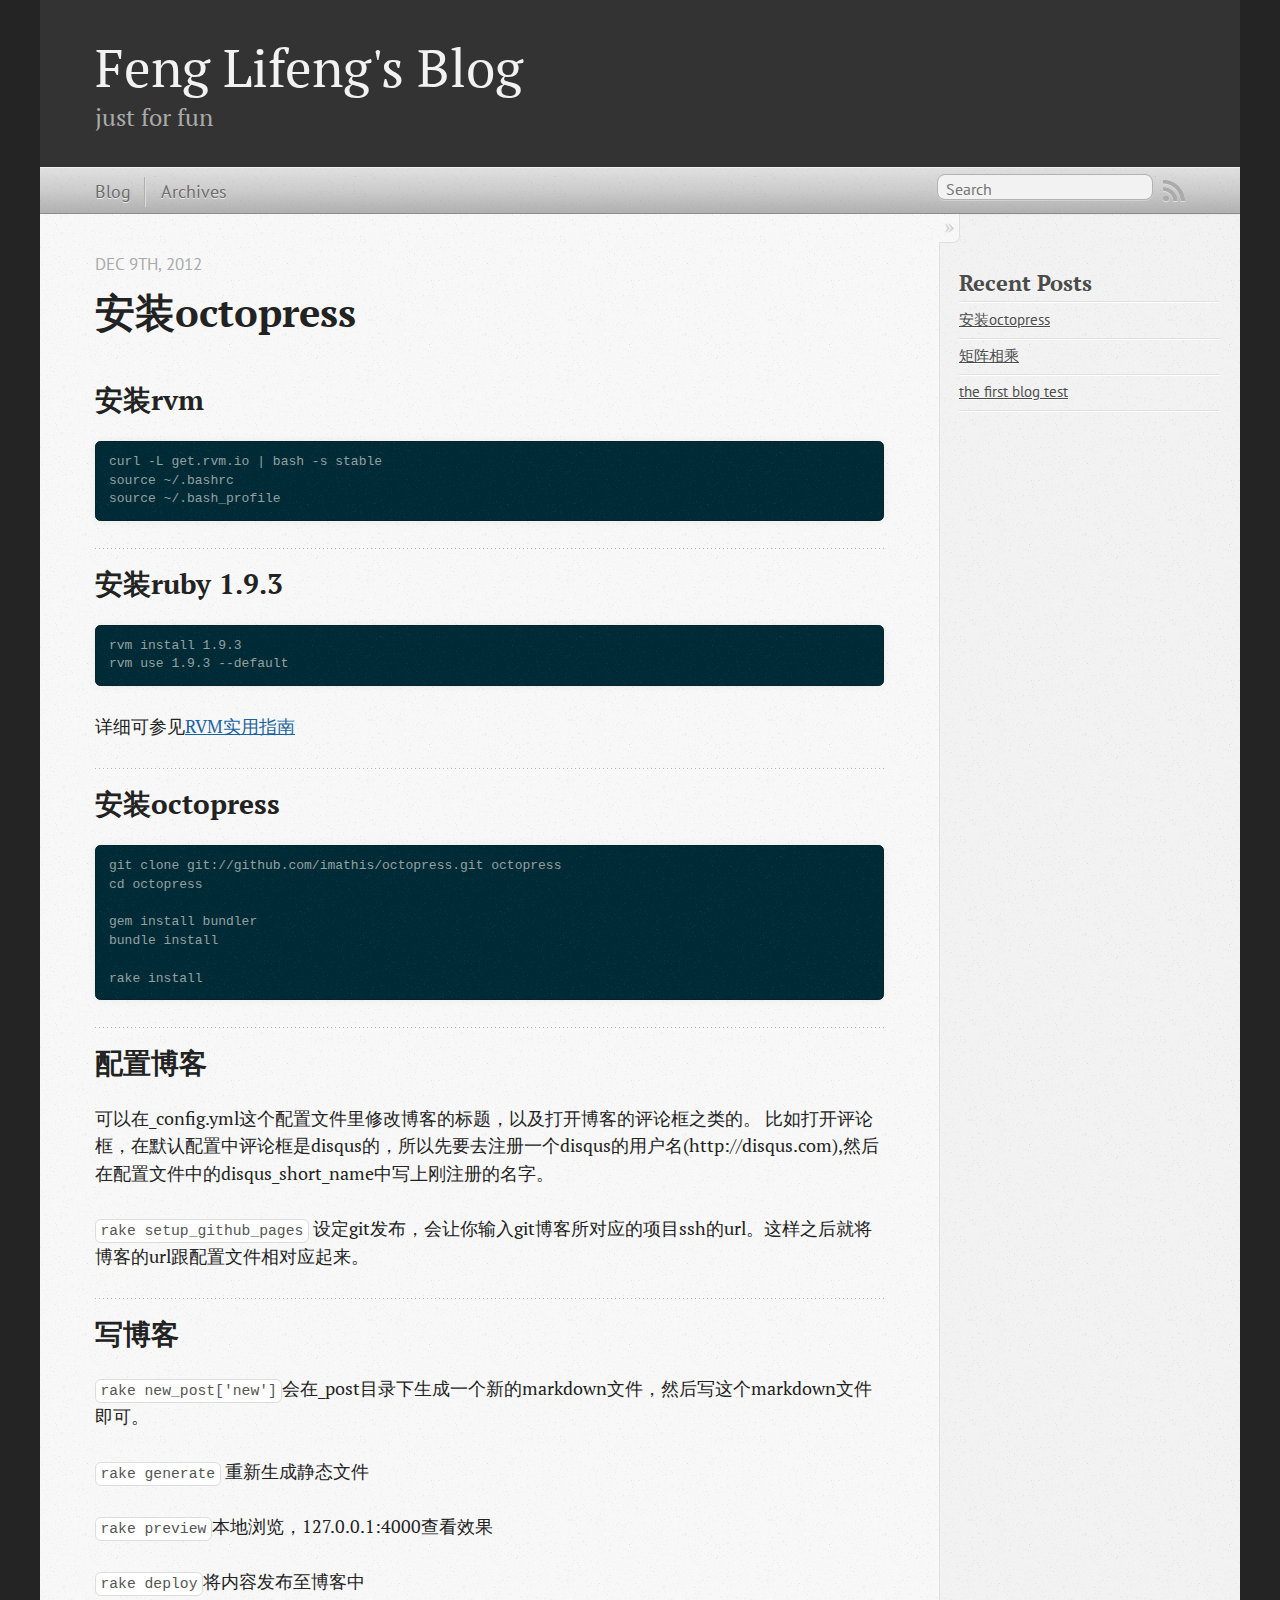
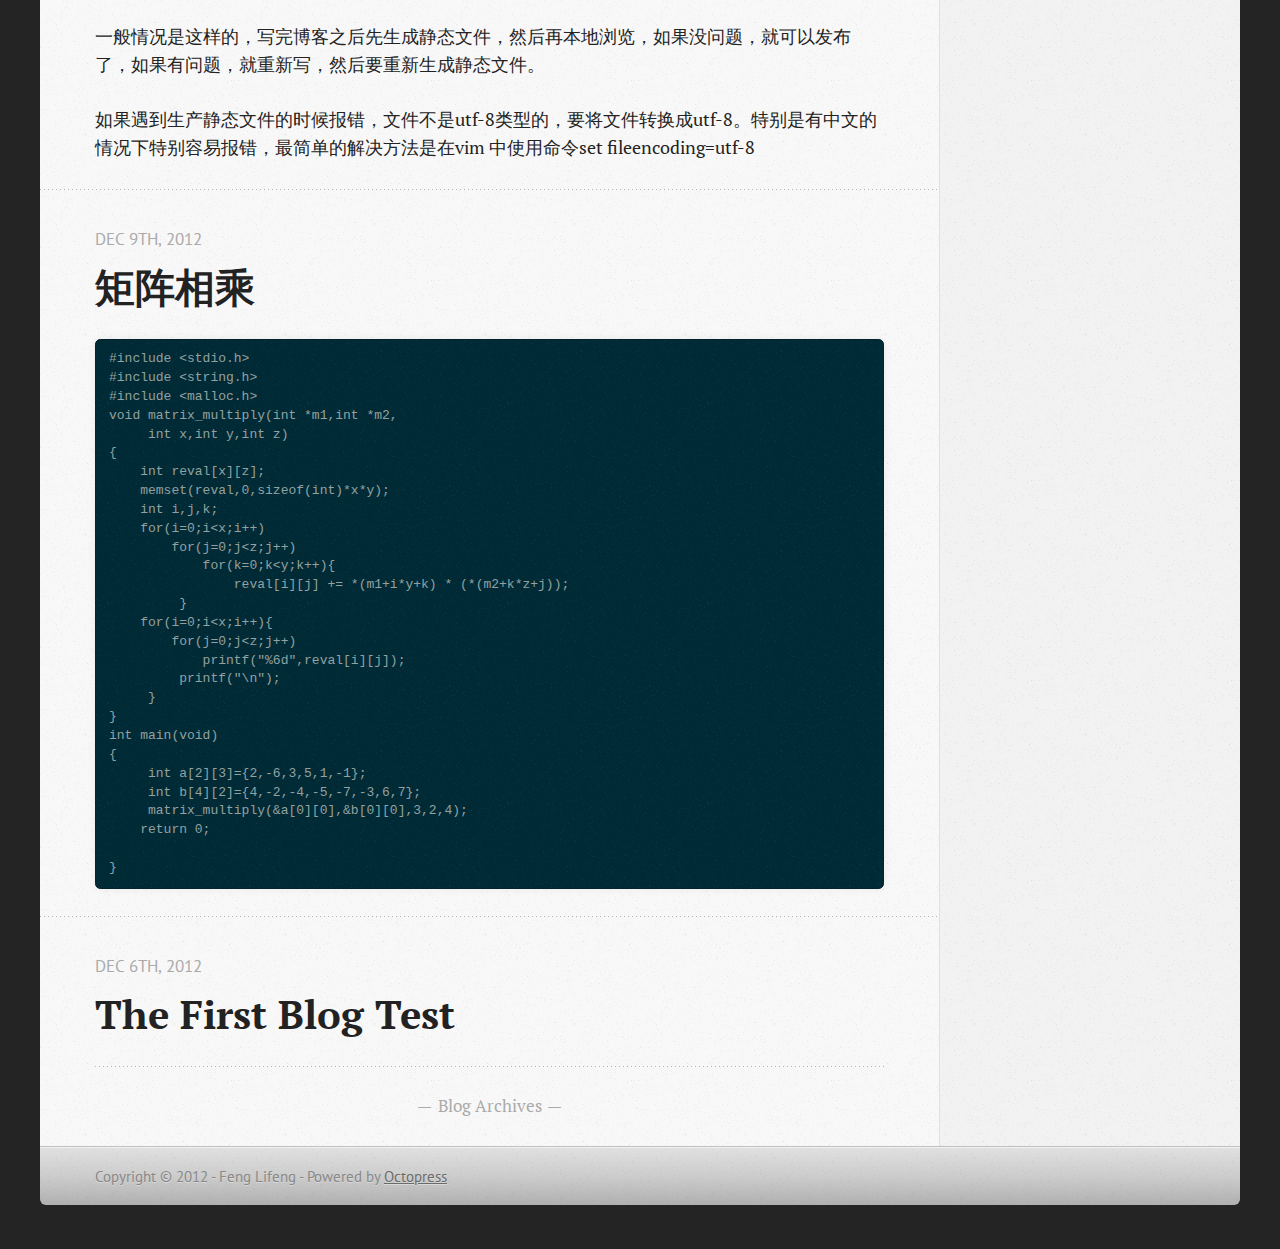
==== commit 2ed6ffff: "Site updated at 2012-12-11 14:57:11 UTC" ====
--- a/index.html
+++ b/index.html
@@ -9,7 +9,10 @@
   <meta name="author" content="Feng Lifeng">
 
   
-  <meta name="description" content="#include &lt;stdio.h&gt; #include &lt;string.h&gt; #include &lt;malloc.h&gt; void matrix_multiply(int *m1,int *m2, int x,int y,int z) { int reval[x][ &hellip;">
+  <meta name="description" content="安装rvm curl -L get.rvm.io | bash -s stable
+source ~/.bashrc
+source ~/.bash_profile 安装ruby 1.9.3 rvm install 1.9.3
+rvm use 1.9.3 --default 详细可参见RVM实用指南 &hellip;">
   
 
   <!-- http://t.co/dKP3o1e -->
@@ -64,6 +67,87 @@
     <div id="content">
       <div class="blog-index">
   
+  
+  
+    <article>
+      
+  <header>
+    
+      <h1 class="entry-title"><a href="/blog/2012/12/09/install_octopress/">安装octopress</a></h1>
+    
+    
+      <p class="meta">
+        
+
+
+
+
+
+
+
+
+  
+
+
+<time datetime="2012-12-09T17:15:00+08:00" pubdate data-updated="true">Dec 9<span>th</span>, 2012</time>
+        
+      </p>
+    
+  </header>
+
+
+  <div class="entry-content"><h2>安装rvm</h2>
+
+<pre><code>curl -L get.rvm.io | bash -s stable
+source ~/.bashrc
+source ~/.bash_profile
+</code></pre>
+
+<h2>安装ruby 1.9.3</h2>
+
+<pre><code>rvm install 1.9.3
+rvm use 1.9.3 --default
+</code></pre>
+
+<p>详细可参见<a href="http://ruby-china.org/wiki/rvm-guide">RVM实用指南</a></p>
+
+<h2>安装octopress</h2>
+
+<pre><code>git clone git://github.com/imathis/octopress.git octopress
+cd octopress
+
+gem install bundler
+bundle install
+
+rake install
+</code></pre>
+
+<h2>配置博客</h2>
+
+<p>可以在_config.yml这个配置文件里修改博客的标题，以及打开博客的评论框之类的。
+比如打开评论框，在默认配置中评论框是disqus的，所以先要去注册一个disqus的用户名(http://disqus.com),然后在配置文件中的disqus_short_name中写上刚注册的名字。</p>
+
+<p><code>rake setup_github_pages</code>  设定git发布，会让你输入git博客所对应的项目ssh的url。这样之后就将博客的url跟配置文件相对应起来。</p>
+
+<h2>写博客</h2>
+
+<p><code>rake new_post['new']</code>会在_post目录下生成一个新的markdown文件，然后写这个markdown文件即可。</p>
+
+<p><code>rake generate</code> 重新生成静态文件</p>
+
+<p><code>rake preview</code>本地浏览，127.0.0.1:4000查看效果</p>
+
+<p><code>rake deploy</code>将内容发布至博客中</p>
+
+<p>一般情况是这样的，写完博客之后先生成静态文件，然后再本地浏览，如果没问题，就可以发布了，如果有问题，就重新写，然后要重新生成静态文件。</p>
+
+<p>如果遇到生产静态文件的时候报错，文件不是utf-8类型的，要将文件转换成utf-8。特别是有中文的情况下特别容易报错，最简单的解决方法是在vim 中使用命令set fileencoding=utf-8</p>
+</div>
+  
+  
+
+
+    </article>
   
   
     <article>
@@ -178,6 +262,10 @@
   <ul id="recent_posts">
     
       <li class="post">
+        <a href="/blog/2012/12/09/install_octopress/">安装octopress</a>
+      </li>
+    
+      <li class="post">
         <a href="/blog/2012/12/09/multiply/">矩阵相乘</a>
       </li>
     
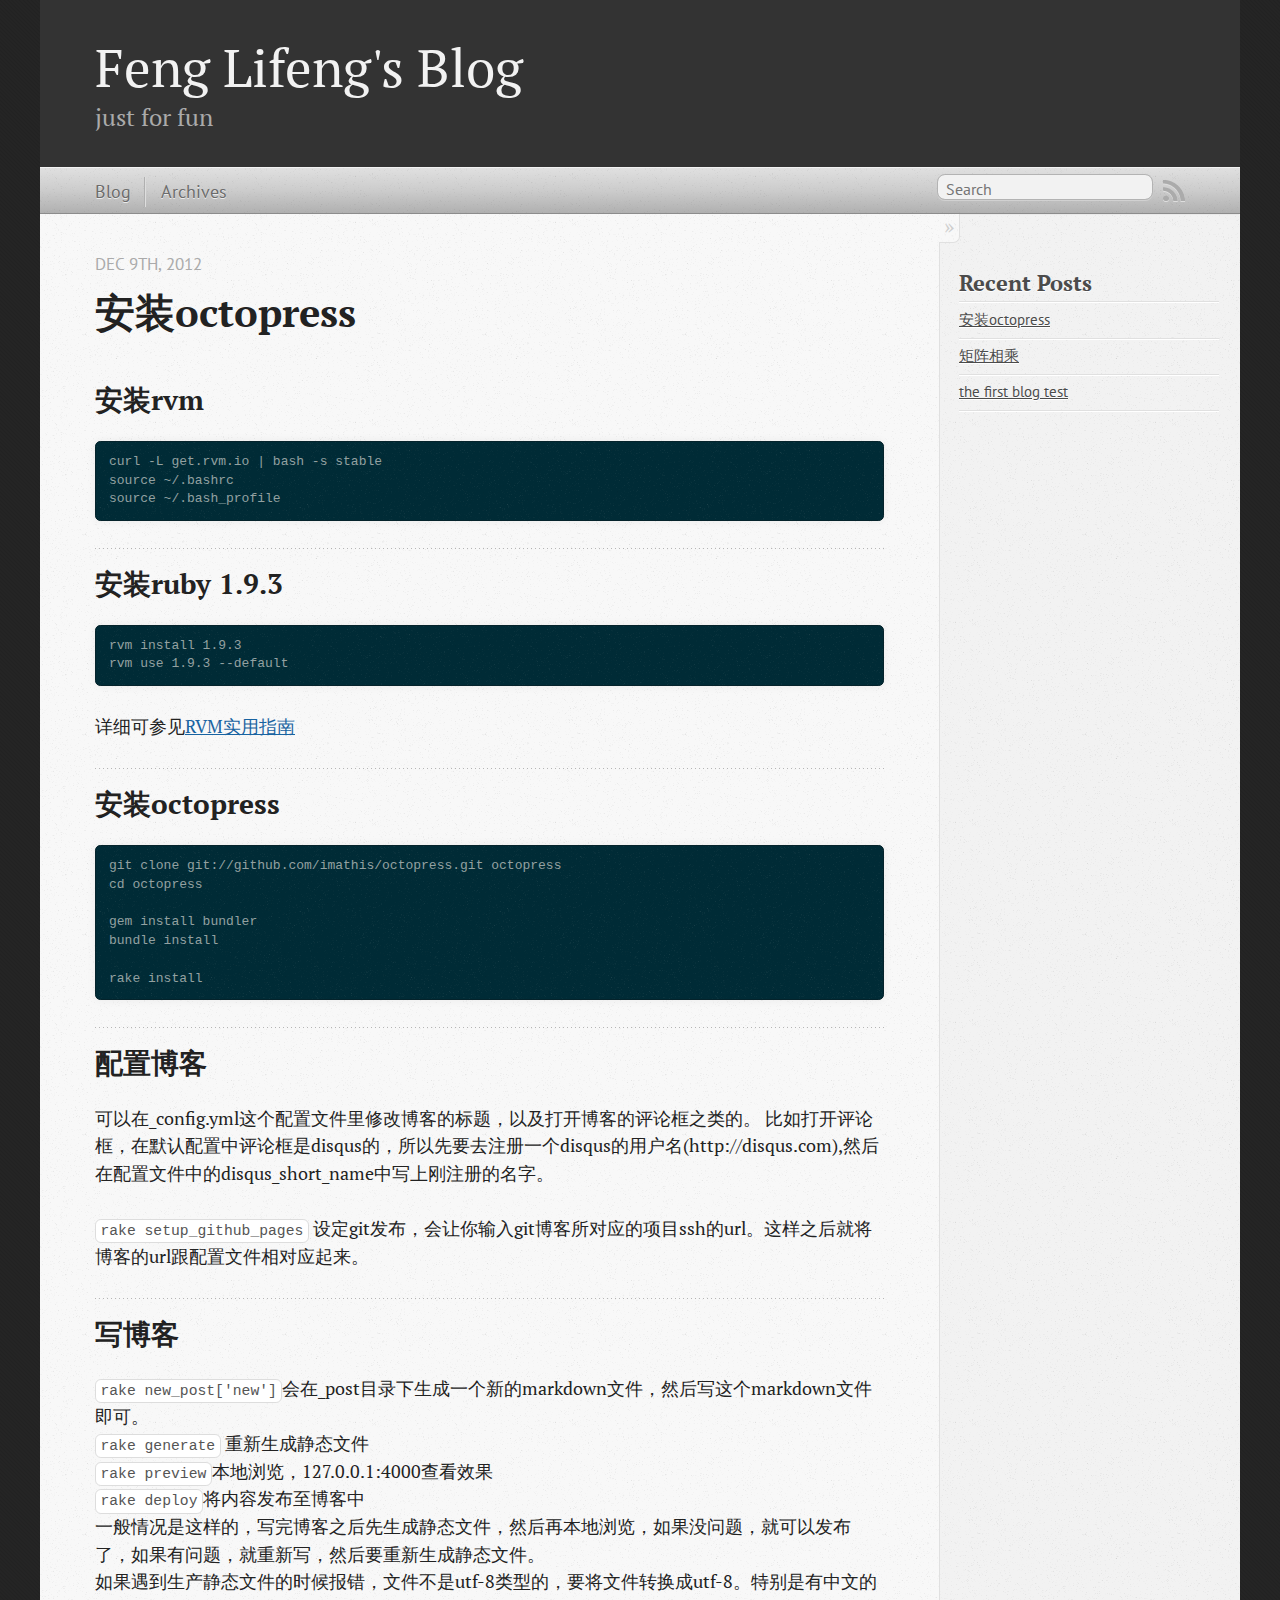
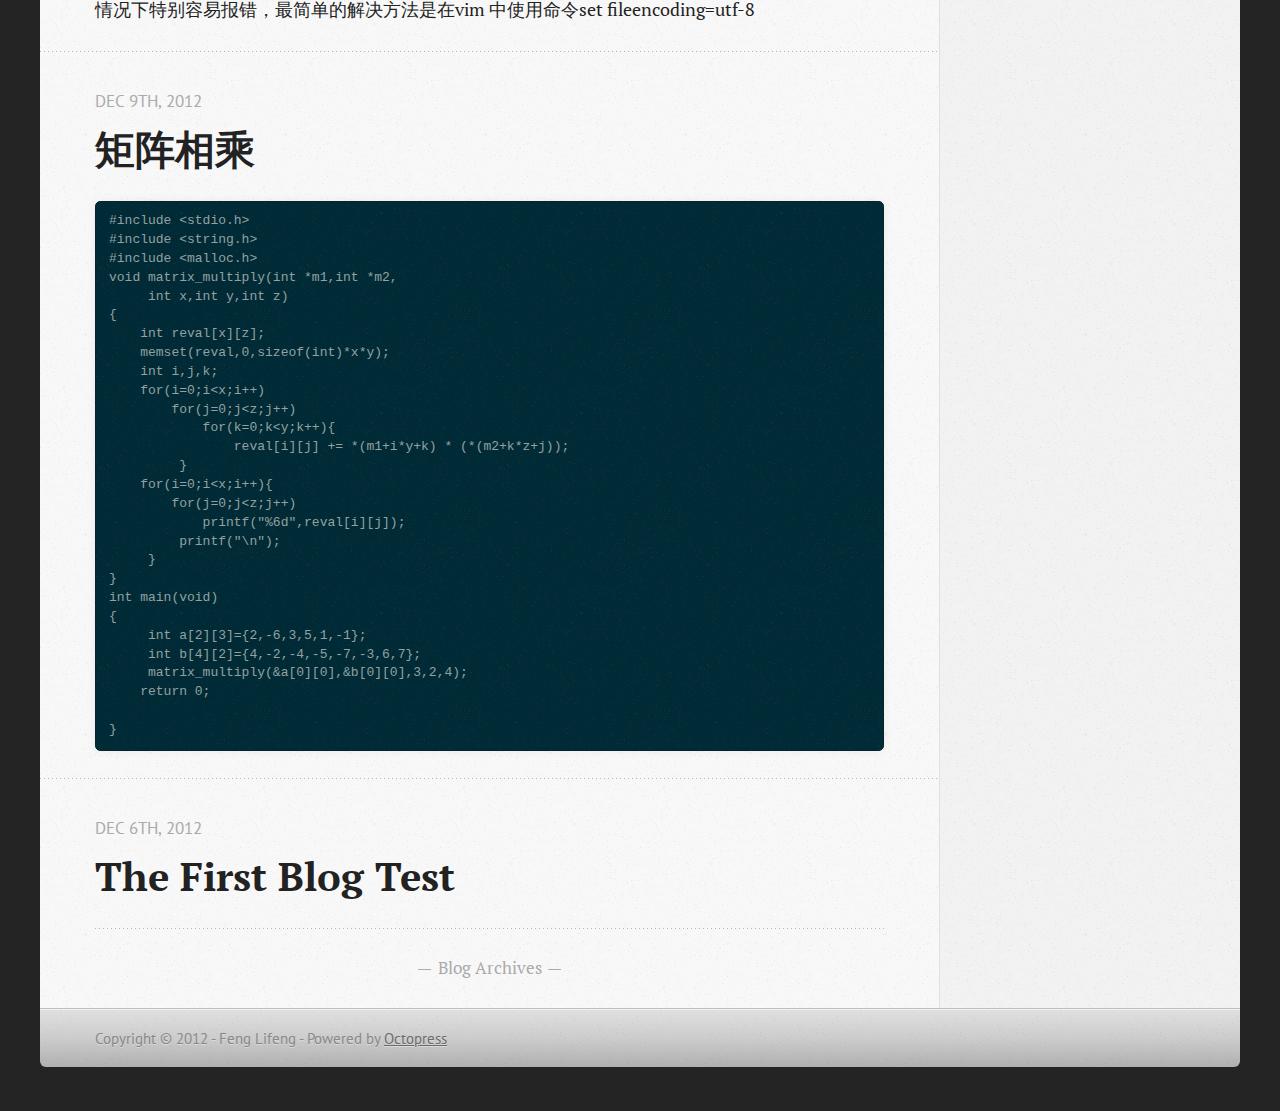
==== commit 549e8bb3: "Site updated at 2012-12-12 03:38:29 UTC" ====
--- a/index.html
+++ b/index.html
@@ -131,17 +131,12 @@
 
 <h2>写博客</h2>
 
-<p><code>rake new_post['new']</code>会在_post目录下生成一个新的markdown文件，然后写这个markdown文件即可。</p>
-
-<p><code>rake generate</code> 重新生成静态文件</p>
-
-<p><code>rake preview</code>本地浏览，127.0.0.1:4000查看效果</p>
-
-<p><code>rake deploy</code>将内容发布至博客中</p>
-
-<p>一般情况是这样的，写完博客之后先生成静态文件，然后再本地浏览，如果没问题，就可以发布了，如果有问题，就重新写，然后要重新生成静态文件。</p>
-
-<p>如果遇到生产静态文件的时候报错，文件不是utf-8类型的，要将文件转换成utf-8。特别是有中文的情况下特别容易报错，最简单的解决方法是在vim 中使用命令set fileencoding=utf-8</p>
+<p><code>rake new_post['new']</code>会在_post目录下生成一个新的markdown文件，然后写这个markdown文件即可。<br/>
+<code>rake generate</code> 重新生成静态文件 <br/>
+<code>rake preview</code>本地浏览，127.0.0.1:4000查看效果<br/>
+<code>rake deploy</code>将内容发布至博客中<br/>
+一般情况是这样的，写完博客之后先生成静态文件，然后再本地浏览，如果没问题，就可以发布了，如果有问题，就重新写，然后要重新生成静态文件。<br/>
+如果遇到生产静态文件的时候报错，文件不是utf-8类型的，要将文件转换成utf-8。特别是有中文的情况下特别容易报错，最简单的解决方法是在vim 中使用命令set fileencoding=utf-8</p>
 </div>
   
   
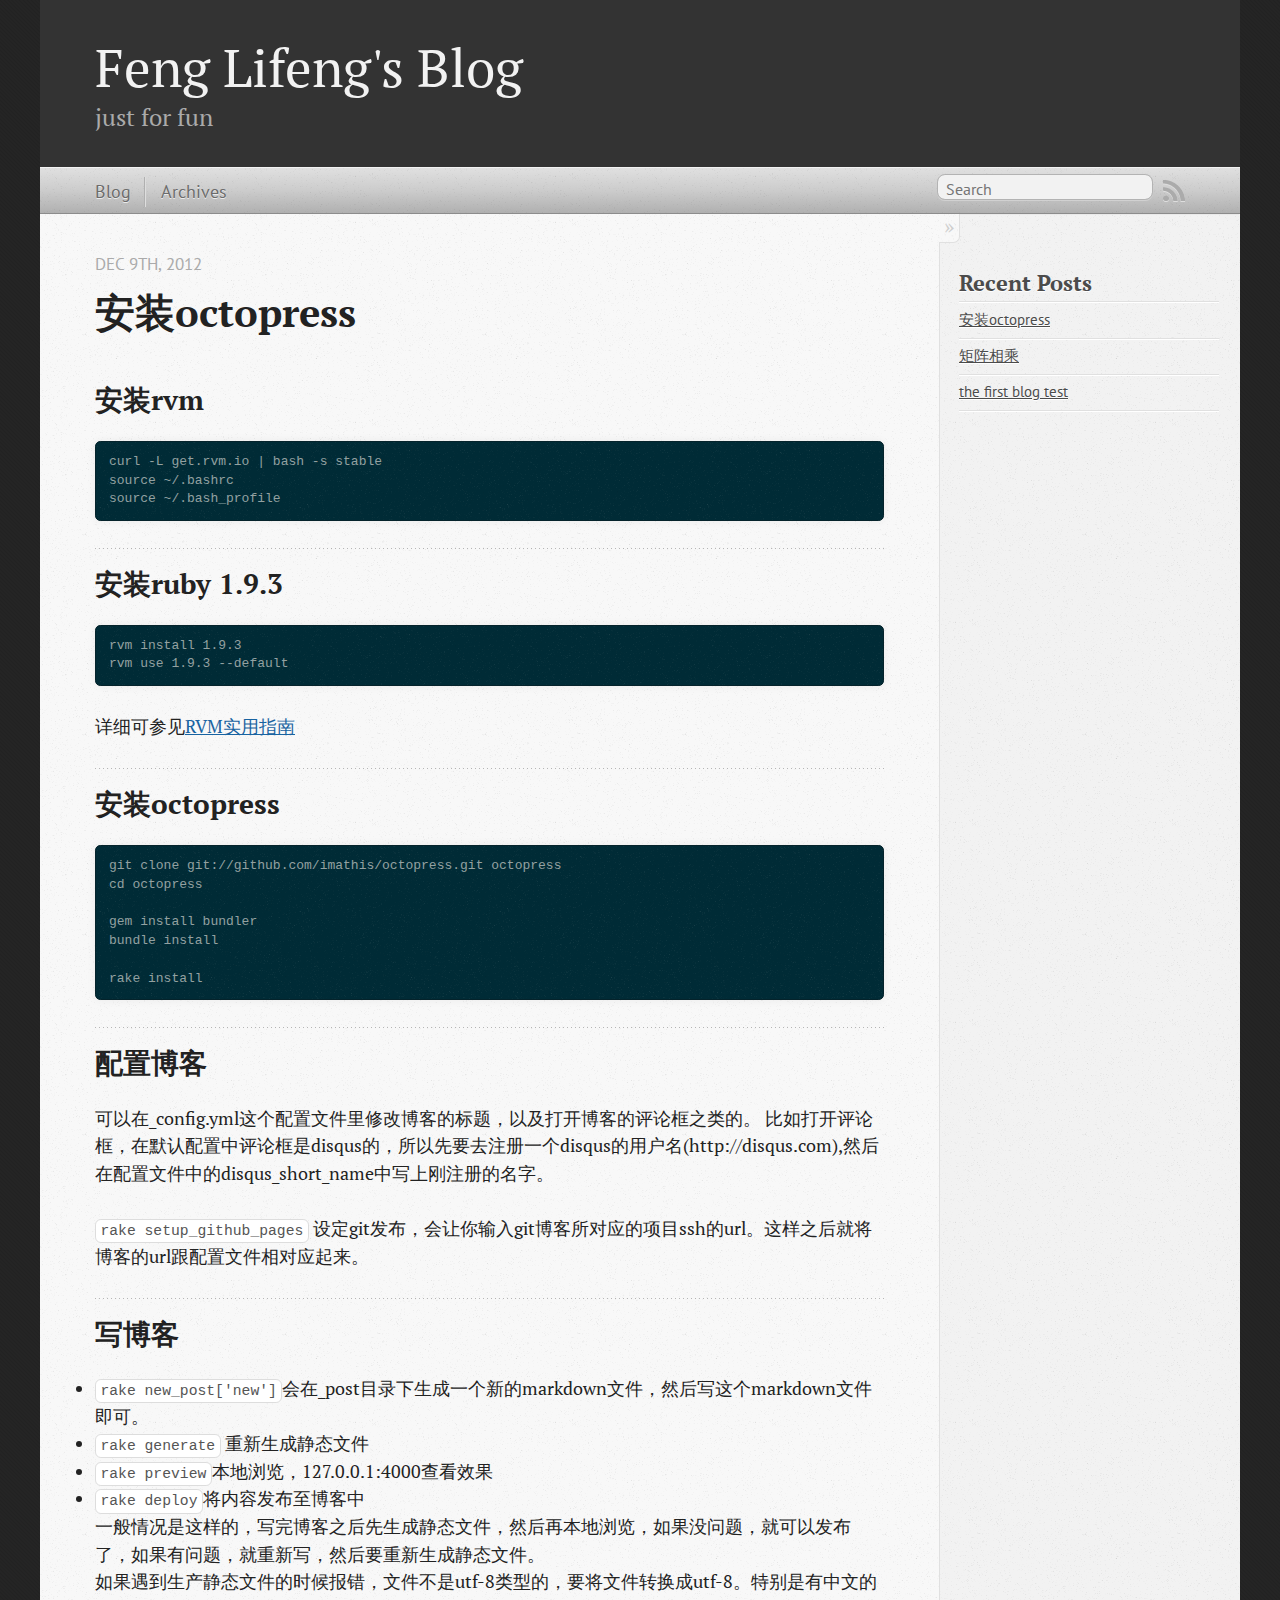
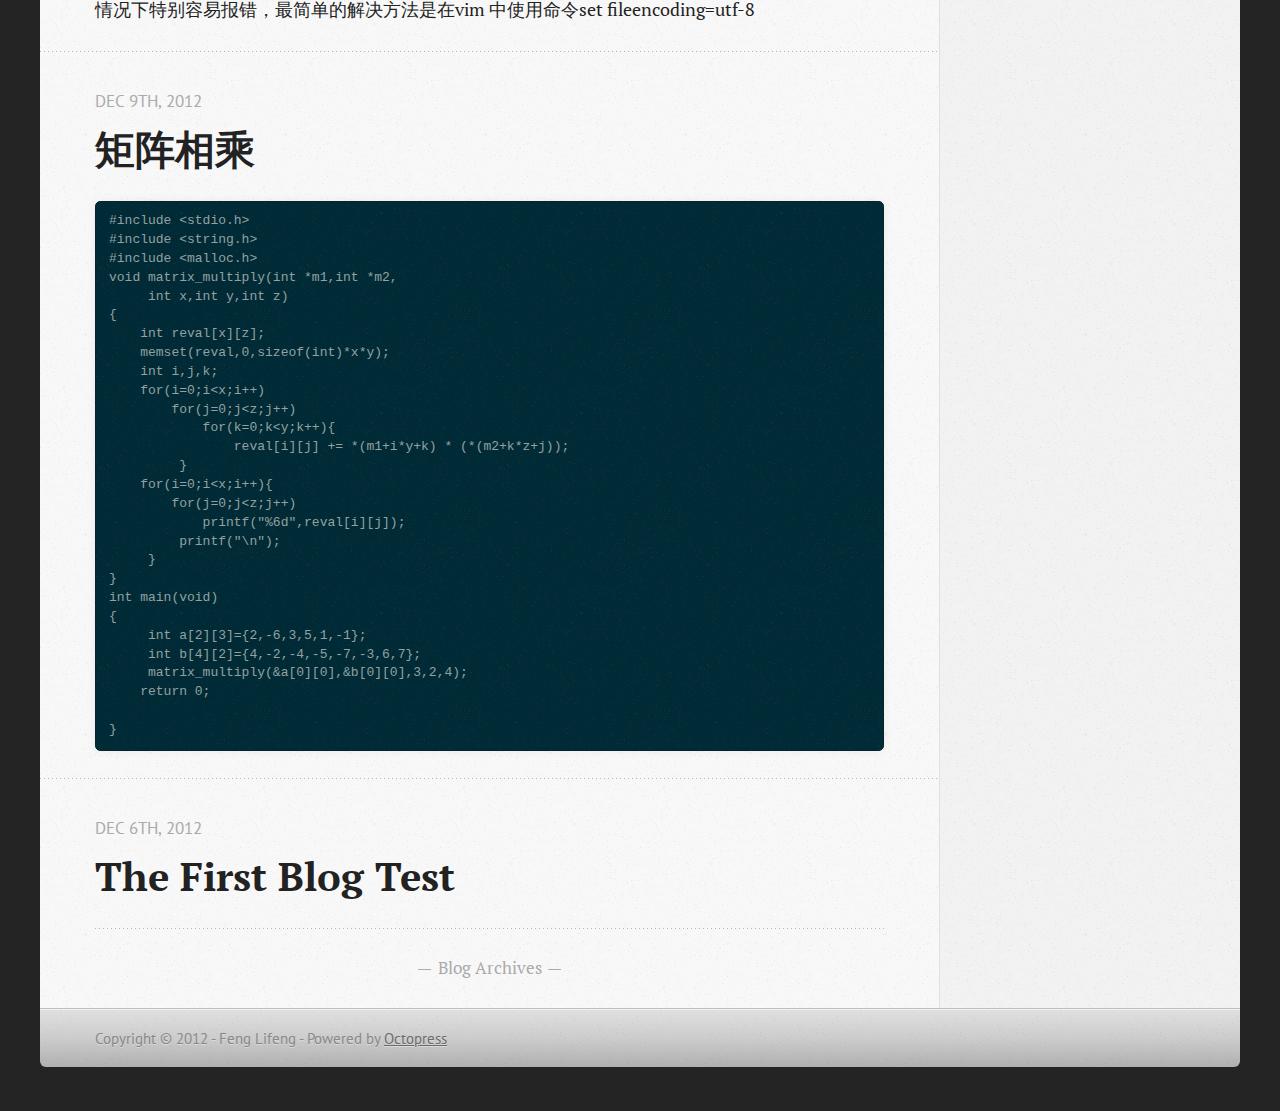
==== commit 27528b24: "Site updated at 2012-12-12 06:20:37 UTC" ====
--- a/index.html
+++ b/index.html
@@ -131,12 +131,15 @@
 
 <h2>写博客</h2>
 
-<p><code>rake new_post['new']</code>会在_post目录下生成一个新的markdown文件，然后写这个markdown文件即可。<br/>
-<code>rake generate</code> 重新生成静态文件 <br/>
-<code>rake preview</code>本地浏览，127.0.0.1:4000查看效果<br/>
-<code>rake deploy</code>将内容发布至博客中<br/>
+<ul>
+<li><code>rake new_post['new']</code>会在_post目录下生成一个新的markdown文件，然后写这个markdown文件即可。</li>
+<li><code>rake generate</code> 重新生成静态文件</li>
+<li><code>rake preview</code>本地浏览，127.0.0.1:4000查看效果</li>
+<li><code>rake deploy</code>将内容发布至博客中<br/>
 一般情况是这样的，写完博客之后先生成静态文件，然后再本地浏览，如果没问题，就可以发布了，如果有问题，就重新写，然后要重新生成静态文件。<br/>
-如果遇到生产静态文件的时候报错，文件不是utf-8类型的，要将文件转换成utf-8。特别是有中文的情况下特别容易报错，最简单的解决方法是在vim 中使用命令set fileencoding=utf-8</p>
+如果遇到生产静态文件的时候报错，文件不是utf-8类型的，要将文件转换成utf-8。特别是有中文的情况下特别容易报错，最简单的解决方法是在vim 中使用命令set fileencoding=utf-8</li>
+</ul>
+
 </div>
   
   
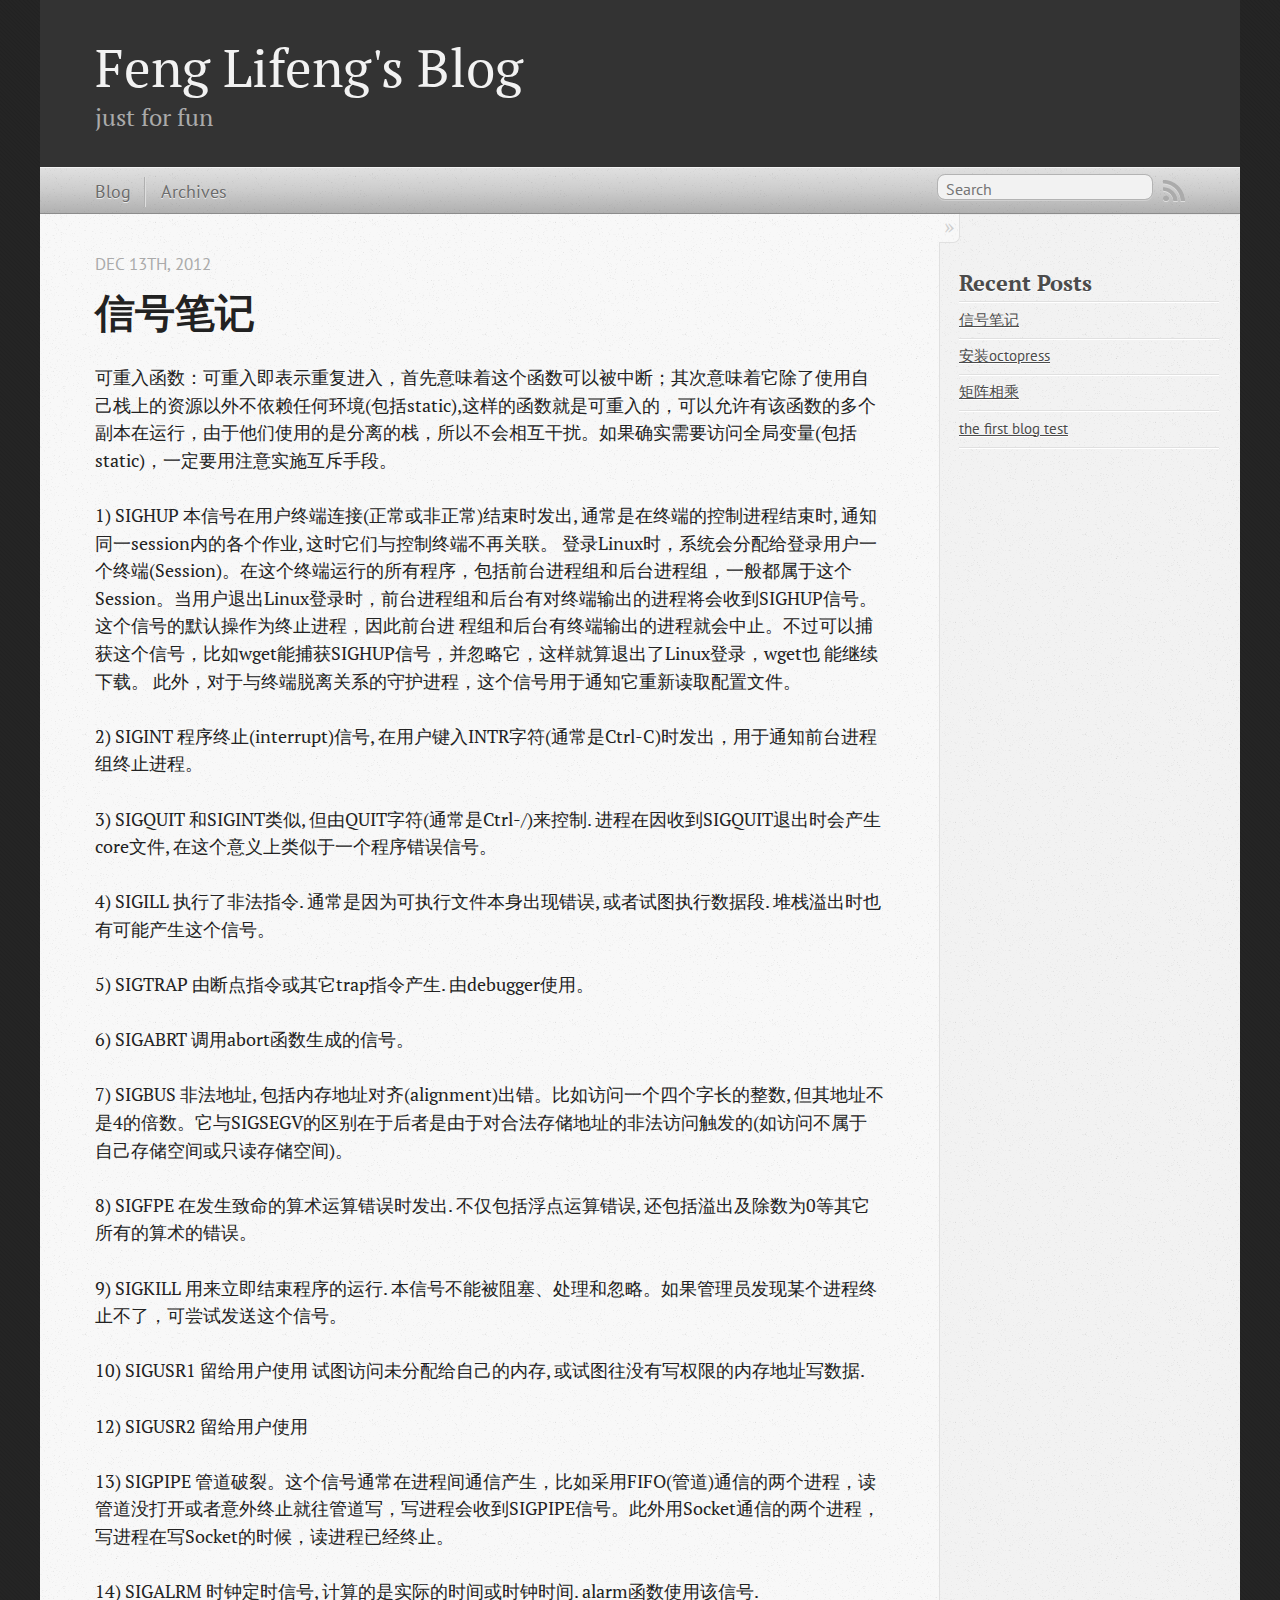
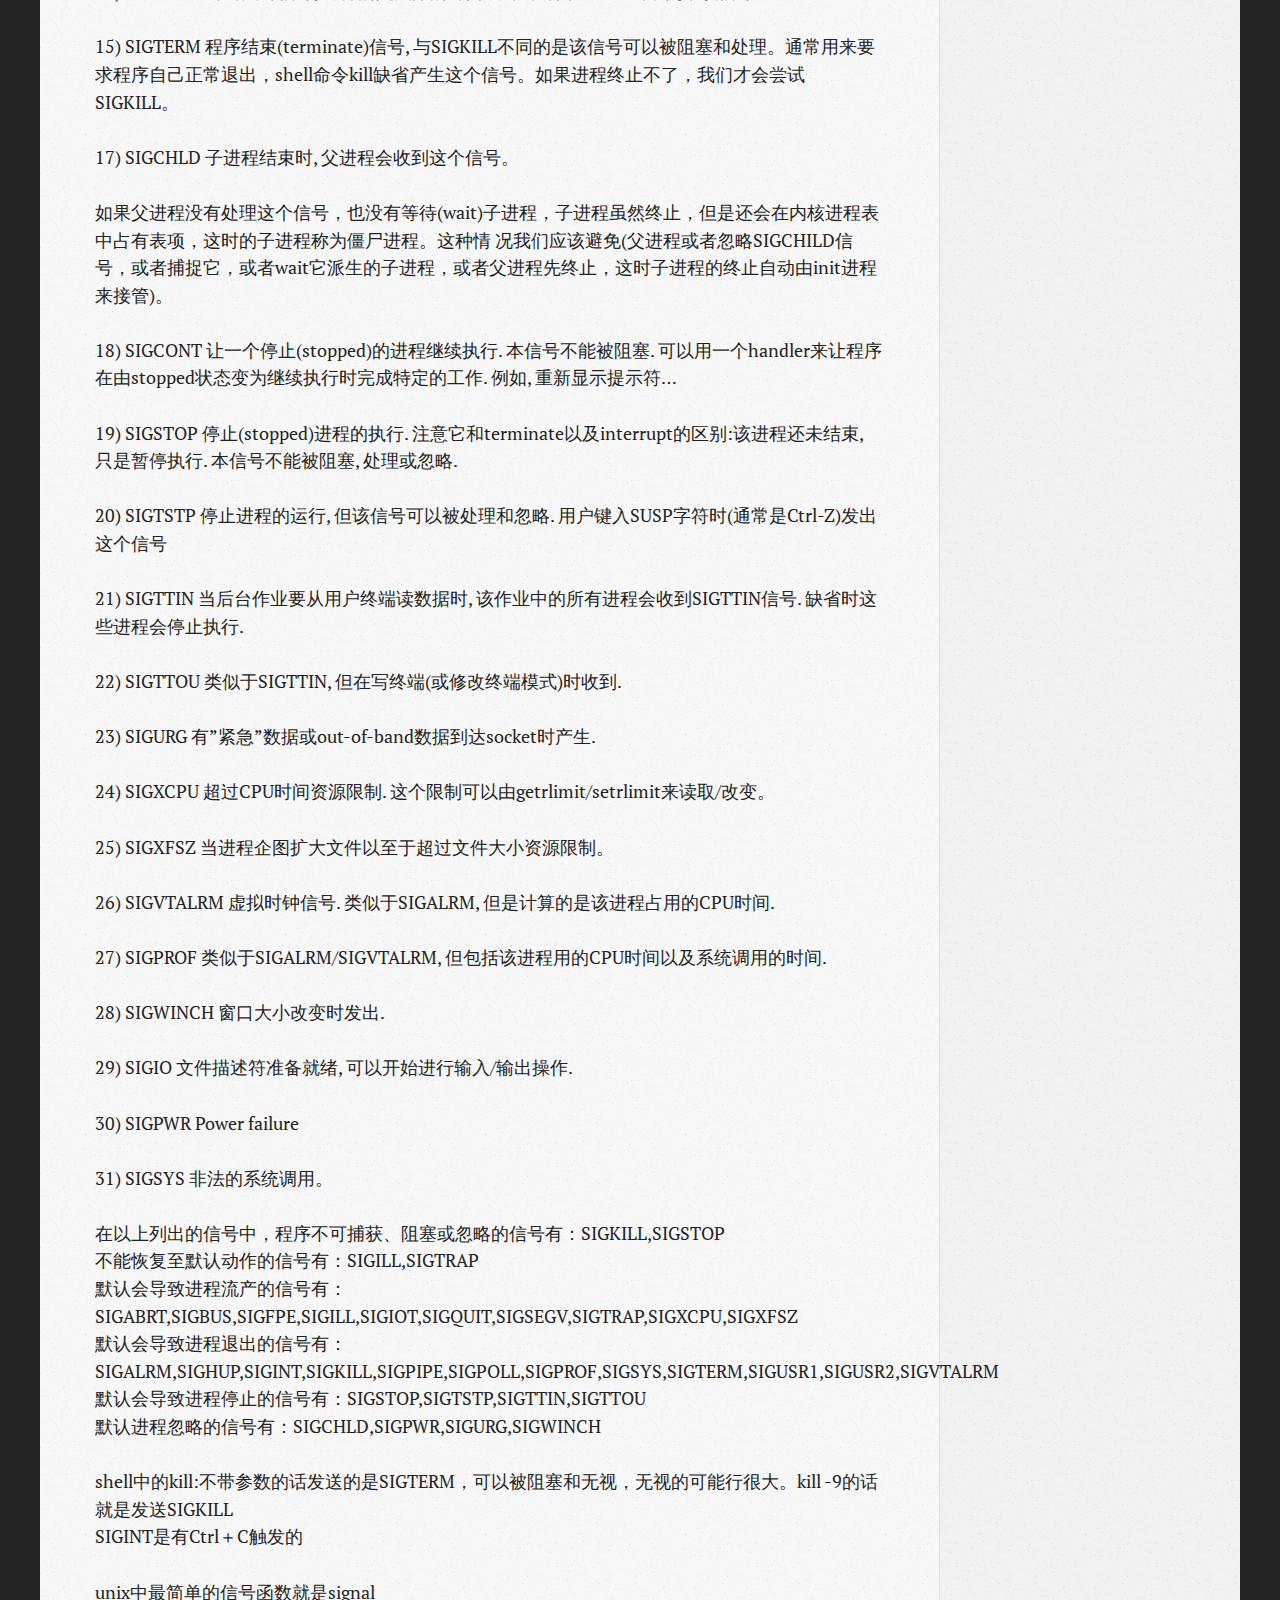
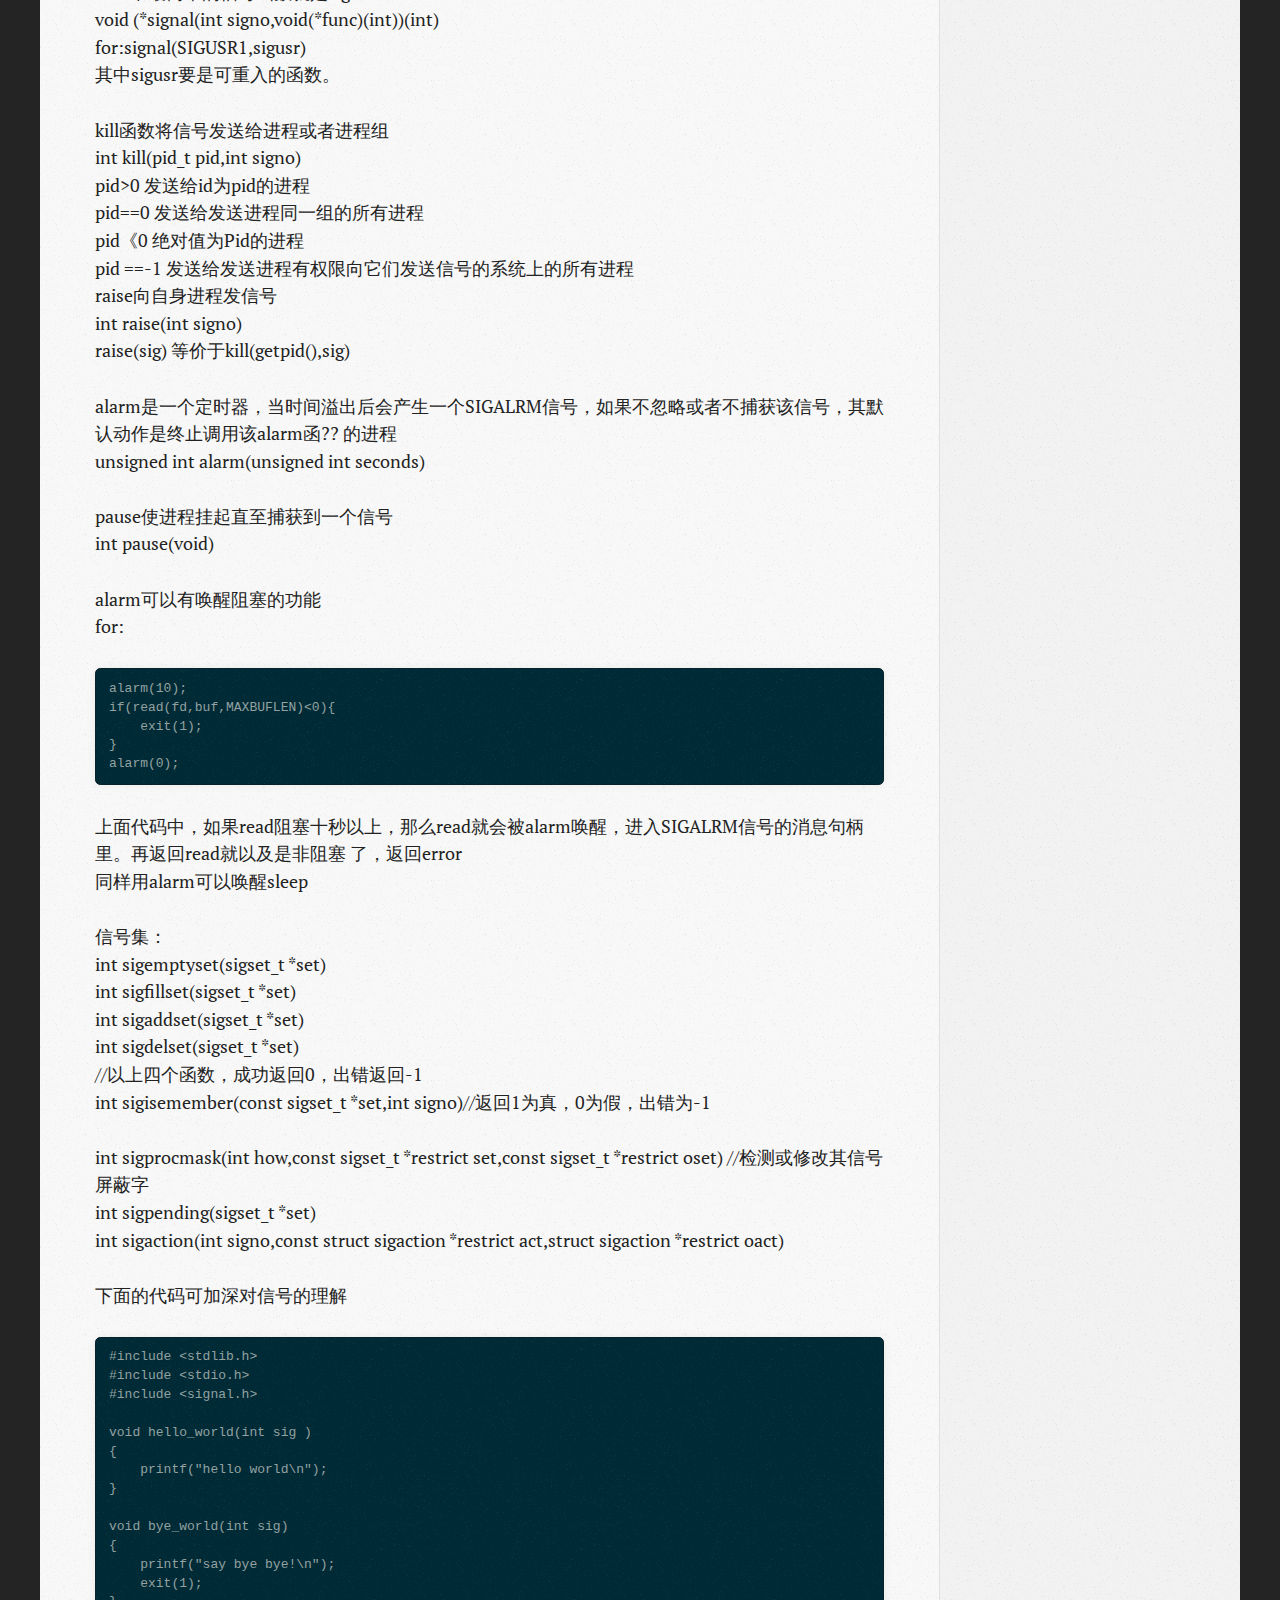
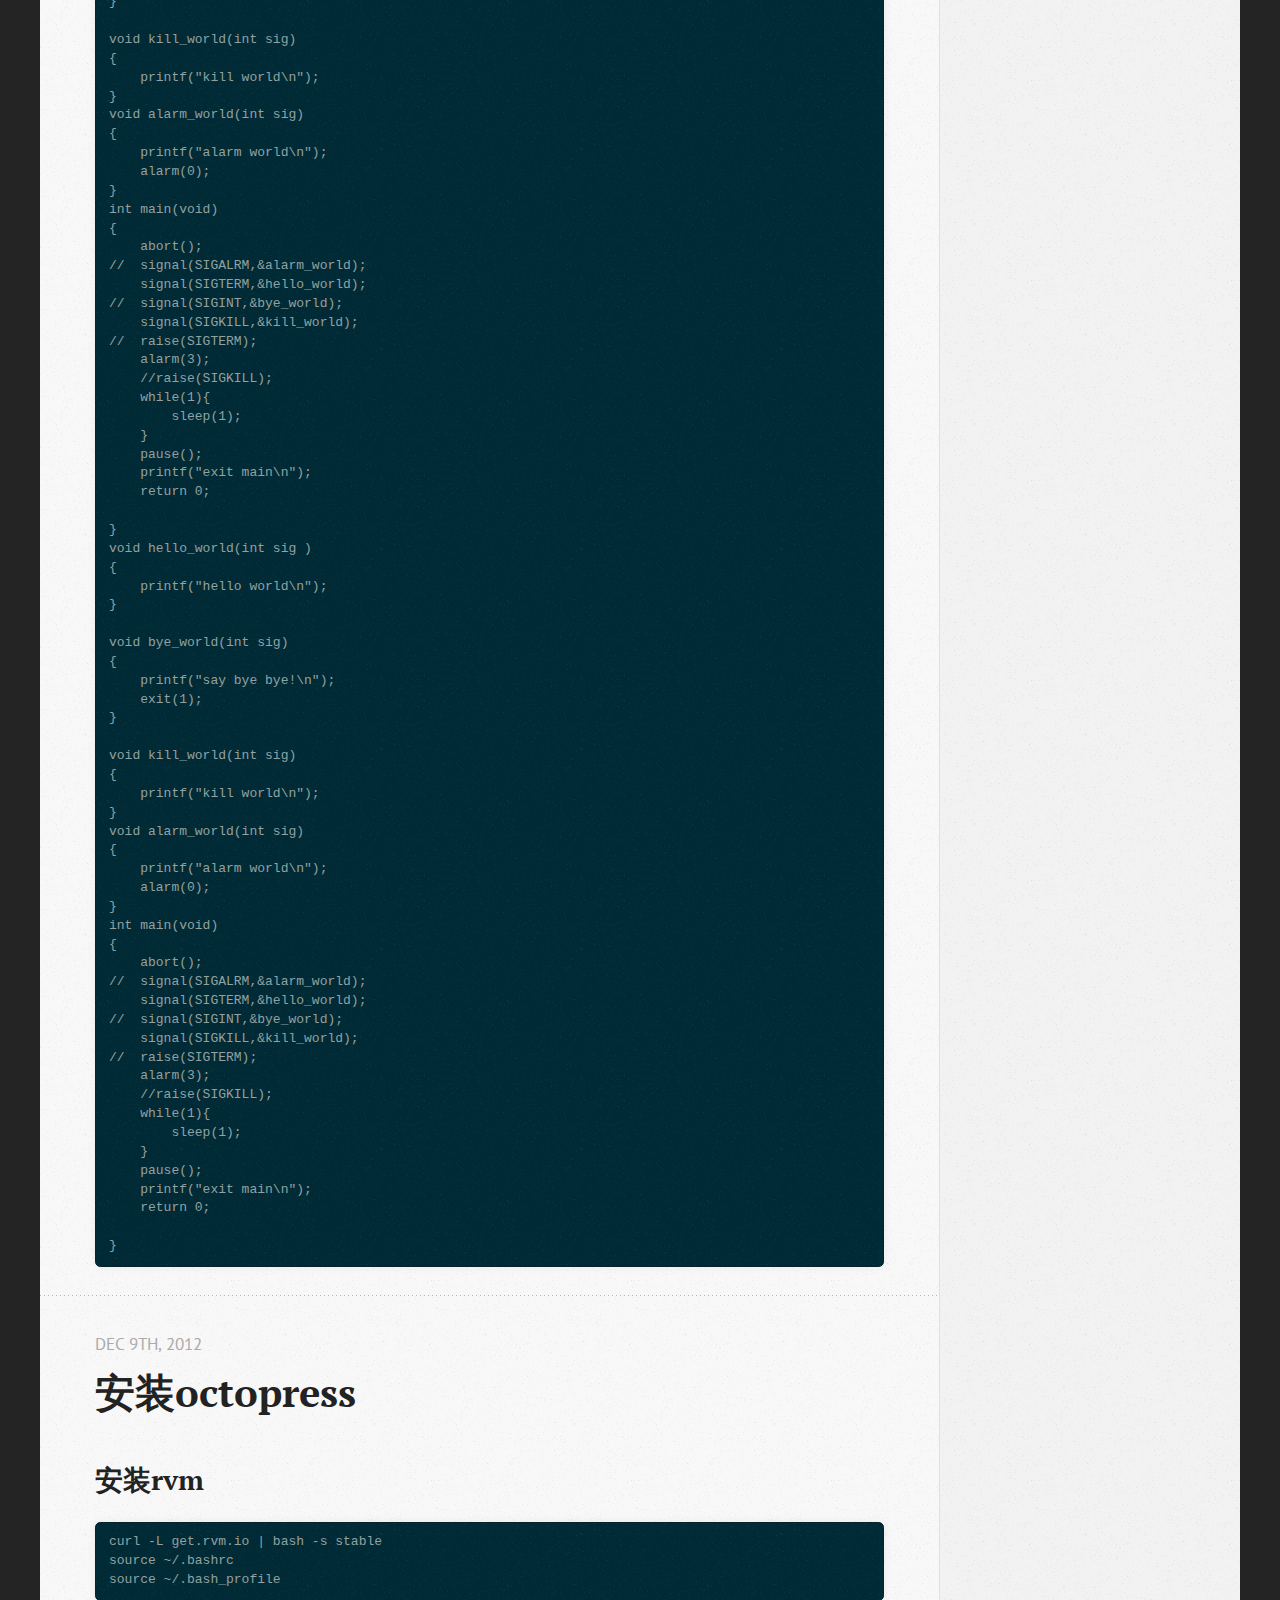
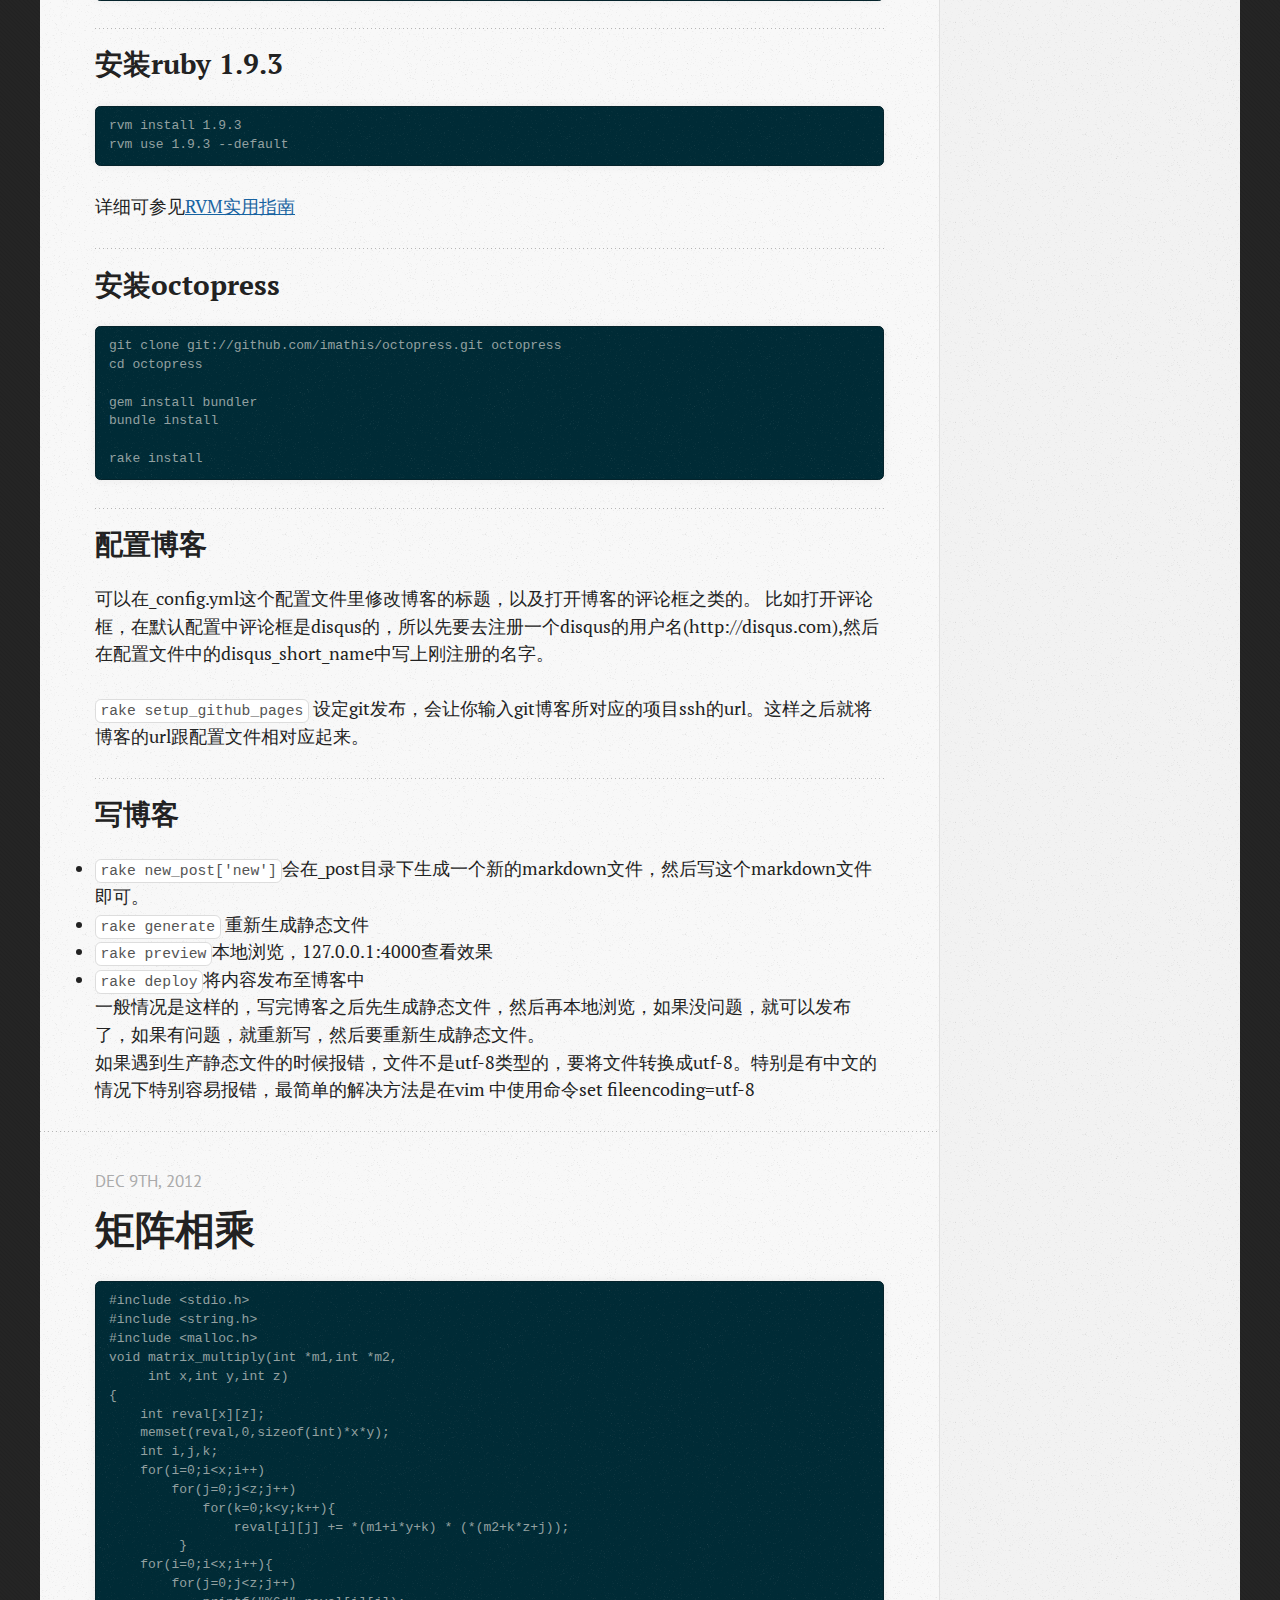
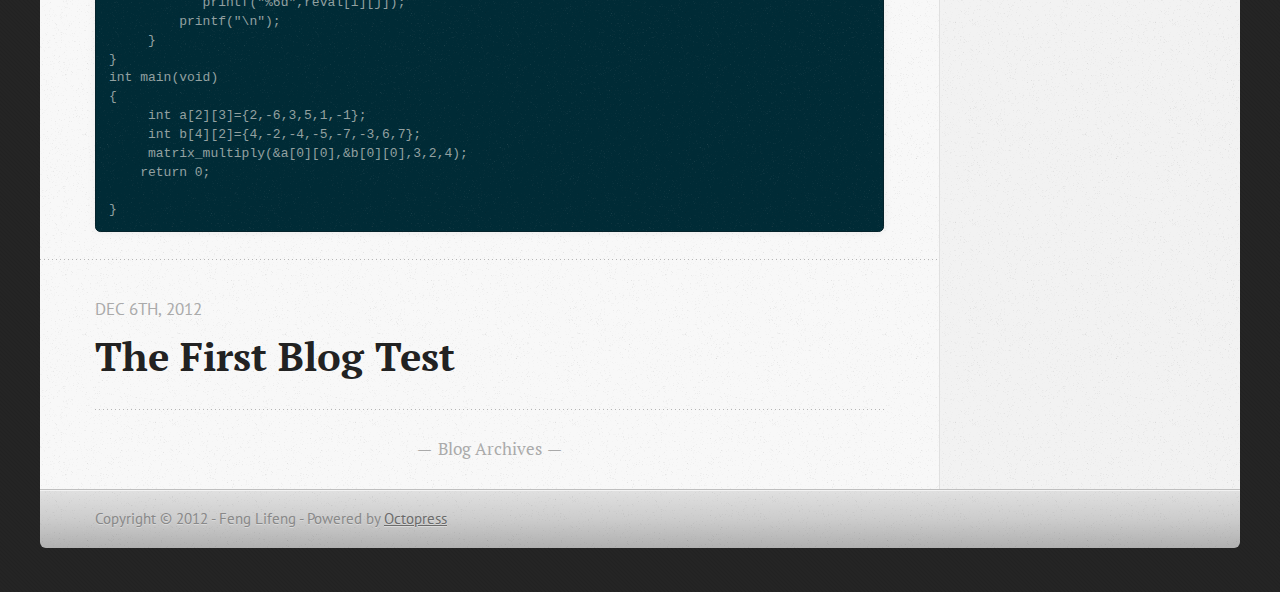
==== commit 0684f494: "Site updated at 2012-12-13 15:23:59 UTC" ====
--- a/index.html
+++ b/index.html
@@ -9,10 +9,7 @@
   <meta name="author" content="Feng Lifeng">
 
   
-  <meta name="description" content="安装rvm curl -L get.rvm.io | bash -s stable
-source ~/.bashrc
-source ~/.bash_profile 安装ruby 1.9.3 rvm install 1.9.3
-rvm use 1.9.3 --default 详细可参见RVM实用指南 &hellip;">
+  <meta name="description" content="可重入函数：可重入即表示重复进入，首先意味着这个函数可以被中断；其次意味着它除了使用自己栈上的资源以外不依赖任何环境(包括static),这样的函数就是可重入的，可以允许有该函数的多个副本在运行，由于他们使用的是分离的栈，所以不会相互干扰。如果确实需要访问全局变量(包括static)， &hellip;">
   
 
   <!-- http://t.co/dKP3o1e -->
@@ -67,6 +64,276 @@
     <div id="content">
       <div class="blog-index">
   
+  
+  
+    <article>
+      
+  <header>
+    
+      <h1 class="entry-title"><a href="/blog/2012/12/13/signal/">信号笔记</a></h1>
+    
+    
+      <p class="meta">
+        
+
+
+
+
+
+
+
+
+  
+
+
+<time datetime="2012-12-13T22:49:00+08:00" pubdate data-updated="true">Dec 13<span>th</span>, 2012</time>
+        
+      </p>
+    
+  </header>
+
+
+  <div class="entry-content"><p>可重入函数：可重入即表示重复进入，首先意味着这个函数可以被中断；其次意味着它除了使用自己栈上的资源以外不依赖任何环境(包括static),这样的函数就是可重入的，可以允许有该函数的多个副本在运行，由于他们使用的是分离的栈，所以不会相互干扰。如果确实需要访问全局变量(包括static)，一定要用注意实施互斥手段。</p>
+
+<p>1) SIGHUP
+本信号在用户终端连接(正常或非正常)结束时发出, 通常是在终端的控制进程结束时, 通知同一session内的各个作业, 这时它们与控制终端不再关联。
+登录Linux时，系统会分配给登录用户一个终端(Session)。在这个终端运行的所有程序，包括前台进程组和后台进程组，一般都属于这个 Session。当用户退出Linux登录时，前台进程组和后台有对终端输出的进程将会收到SIGHUP信号。这个信号的默认操作为终止进程，因此前台进 程组和后台有终端输出的进程就会中止。不过可以捕获这个信号，比如wget能捕获SIGHUP信号，并忽略它，这样就算退出了Linux登录，wget也 能继续下载。
+此外，对于与终端脱离关系的守护进程，这个信号用于通知它重新读取配置文件。</p>
+
+<p>2) SIGINT
+程序终止(interrupt)信号, 在用户键入INTR字符(通常是Ctrl-C)时发出，用于通知前台进程组终止进程。</p>
+
+<p>3) SIGQUIT
+和SIGINT类似, 但由QUIT字符(通常是Ctrl-/)来控制. 进程在因收到SIGQUIT退出时会产生core文件, 在这个意义上类似于一个程序错误信号。</p>
+
+<p>4) SIGILL
+执行了非法指令. 通常是因为可执行文件本身出现错误, 或者试图执行数据段. 堆栈溢出时也有可能产生这个信号。</p>
+
+<p>5) SIGTRAP
+由断点指令或其它trap指令产生. 由debugger使用。</p>
+
+<p>6) SIGABRT
+调用abort函数生成的信号。</p>
+
+<p>7) SIGBUS
+非法地址, 包括内存地址对齐(alignment)出错。比如访问一个四个字长的整数, 但其地址不是4的倍数。它与SIGSEGV的区别在于后者是由于对合法存储地址的非法访问触发的(如访问不属于自己存储空间或只读存储空间)。</p>
+
+<p>8) SIGFPE
+在发生致命的算术运算错误时发出. 不仅包括浮点运算错误, 还包括溢出及除数为0等其它所有的算术的错误。</p>
+
+<p>9) SIGKILL
+用来立即结束程序的运行. 本信号不能被阻塞、处理和忽略。如果管理员发现某个进程终止不了，可尝试发送这个信号。</p>
+
+<p>10) SIGUSR1
+留给用户使用
+试图访问未分配给自己的内存, 或试图往没有写权限的内存地址写数据.</p>
+
+<p>12) SIGUSR2
+留给用户使用</p>
+
+<p>13) SIGPIPE
+管道破裂。这个信号通常在进程间通信产生，比如采用FIFO(管道)通信的两个进程，读管道没打开或者意外终止就往管道写，写进程会收到SIGPIPE信号。此外用Socket通信的两个进程，写进程在写Socket的时候，读进程已经终止。</p>
+
+<p>14) SIGALRM
+时钟定时信号, 计算的是实际的时间或时钟时间. alarm函数使用该信号.</p>
+
+<p>15) SIGTERM
+程序结束(terminate)信号, 与SIGKILL不同的是该信号可以被阻塞和处理。通常用来要求程序自己正常退出，shell命令kill缺省产生这个信号。如果进程终止不了，我们才会尝试SIGKILL。</p>
+
+<p>17) SIGCHLD
+子进程结束时, 父进程会收到这个信号。</p>
+
+<p>如果父进程没有处理这个信号，也没有等待(wait)子进程，子进程虽然终止，但是还会在内核进程表中占有表项，这时的子进程称为僵尸进程。这种情 况我们应该避免(父进程或者忽略SIGCHILD信号，或者捕捉它，或者wait它派生的子进程，或者父进程先终止，这时子进程的终止自动由init进程来接管)。</p>
+
+<p>18) SIGCONT
+让一个停止(stopped)的进程继续执行. 本信号不能被阻塞. 可以用一个handler来让程序在由stopped状态变为继续执行时完成特定的工作. 例如, 重新显示提示符&#8230;</p>
+
+<p>19) SIGSTOP
+停止(stopped)进程的执行. 注意它和terminate以及interrupt的区别:该进程还未结束, 只是暂停执行. 本信号不能被阻塞, 处理或忽略.</p>
+
+<p>20) SIGTSTP
+停止进程的运行, 但该信号可以被处理和忽略. 用户键入SUSP字符时(通常是Ctrl-Z)发出这个信号</p>
+
+<p>21) SIGTTIN
+当后台作业要从用户终端读数据时, 该作业中的所有进程会收到SIGTTIN信号. 缺省时这些进程会停止执行.</p>
+
+<p>22) SIGTTOU
+类似于SIGTTIN, 但在写终端(或修改终端模式)时收到.</p>
+
+<p>23) SIGURG
+有&#8221;紧急&#8221;数据或out-of-band数据到达socket时产生.</p>
+
+<p>24) SIGXCPU
+超过CPU时间资源限制. 这个限制可以由getrlimit/setrlimit来读取/改变。</p>
+
+<p>25) SIGXFSZ
+当进程企图扩大文件以至于超过文件大小资源限制。</p>
+
+<p>26) SIGVTALRM
+虚拟时钟信号. 类似于SIGALRM, 但是计算的是该进程占用的CPU时间.</p>
+
+<p>27) SIGPROF
+类似于SIGALRM/SIGVTALRM, 但包括该进程用的CPU时间以及系统调用的时间.</p>
+
+<p>28) SIGWINCH
+窗口大小改变时发出.</p>
+
+<p>29) SIGIO
+文件描述符准备就绪, 可以开始进行输入/输出操作.</p>
+
+<p>30) SIGPWR
+Power failure</p>
+
+<p>31) SIGSYS
+非法的系统调用。</p>
+
+<p>在以上列出的信号中，程序不可捕获、阻塞或忽略的信号有：SIGKILL,SIGSTOP<br/>
+不能恢复至默认动作的信号有：SIGILL,SIGTRAP<br/>
+默认会导致进程流产的信号有：<br/>
+SIGABRT,SIGBUS,SIGFPE,SIGILL,SIGIOT,SIGQUIT,SIGSEGV,SIGTRAP,SIGXCPU,SIGXFSZ<br/>
+默认会导致进程退出的信号有：<br/>
+SIGALRM,SIGHUP,SIGINT,SIGKILL,SIGPIPE,SIGPOLL,SIGPROF,SIGSYS,SIGTERM,SIGUSR1,SIGUSR2,SIGVTALRM<br/>
+默认会导致进程停止的信号有：SIGSTOP,SIGTSTP,SIGTTIN,SIGTTOU<br/>
+默认进程忽略的信号有：SIGCHLD,SIGPWR,SIGURG,SIGWINCH</p>
+
+<p>shell中的kill:不带参数的话发送的是SIGTERM，可以被阻塞和无视，无视的可能行很大。kill -9的话就是发送SIGKILL        <br/>
+SIGINT是有Ctrl＋C触发的</p>
+
+<p>unix中最简单的信号函数就是signal                                                                                 <br/>
+void (*signal(int signo,void(*func)(int))(int)                                                                 <br/>
+for:signal(SIGUSR1,sigusr)                                                                                       <br/>
+其中sigusr要是可重入的函数。</p>
+
+<p>kill函数将信号发送给进程或者进程组                                                                               <br/>
+int kill(pid_t pid,int signo)                                                                                   <br/>
+pid>0 发送给id为pid的进程                                                                                        <br/>
+pid==0 发送给发送进程同一组的所有进程                                                                            <br/>
+pid《0 绝对值为Pid的进程                                                                                         <br/>
+pid ==-1 发送给发送进程有权限向它们发送信号的系统上的所有进程                                                    <br/>
+raise向自身进程发信号                                                                                            <br/>
+int raise(int signo)                                                                                             <br/>
+raise(sig) 等价于kill(getpid(),sig)</p>
+
+<p>alarm是一个定时器，当时间溢出后会产生一个SIGALRM信号，如果不忽略或者不捕获该信号，其默认动作是终止调用该alarm函??   的进程<br/>
+unsigned int alarm(unsigned int seconds)</p>
+
+<p>pause使进程挂起直至捕获到一个信号                                                                                <br/>
+int pause(void)</p>
+
+<p>alarm可以有唤醒阻塞的功能                                                                                        <br/>
+for:</p>
+
+<pre><code>alarm(10);                                                                                                     
+if(read(fd,buf,MAXBUFLEN)&lt;0){                                                                                  
+    exit(1);                                                                                                   
+}                                                                                                              
+alarm(0);                                                                                                      
+</code></pre>
+
+<p>上面代码中，如果read阻塞十秒以上，那么read就会被alarm唤醒，进入SIGALRM信号的消息句柄里。再返回read就以及是非阻塞 了，返回error<br/>
+同样用alarm可以唤醒sleep</p>
+
+<p>信号集：                                                                                                         <br/>
+int sigemptyset(sigset_t  *set)                                                                                <br/>
+int sigfillset(sigset_t *set)                                                                                  <br/>
+int sigaddset(sigset_t *set)                                                                                   <br/>
+int sigdelset(sigset_t *set)                                                                                   <br/>
+//以上四个函数，成功返回0，出错返回-1                                                                            <br/>
+int sigisemember(const sigset_t *set,int signo)//返回1为真，0为假，出错为-1</p>
+
+<p>int sigprocmask(int how,const sigset_t *restrict set,const sigset_t *restrict oset) //检测或修改其信号屏蔽字 <br/>
+int sigpending(sigset_t *set)<br/>
+int sigaction(int signo,const struct sigaction *restrict act,struct sigaction *restrict oact)</p>
+
+<p>下面的代码可加深对信号的理解</p>
+
+<pre><code>#include &lt;stdlib.h&gt;
+#include &lt;stdio.h&gt;
+#include &lt;signal.h&gt;
+
+void hello_world(int sig )
+{
+    printf("hello world\n");
+}
+
+void bye_world(int sig)
+{
+    printf("say bye bye!\n");
+    exit(1);
+}
+
+void kill_world(int sig)
+{
+    printf("kill world\n");
+}
+void alarm_world(int sig)
+{
+    printf("alarm world\n");
+    alarm(0);
+}
+int main(void)
+{
+    abort();
+//  signal(SIGALRM,&amp;alarm_world);
+    signal(SIGTERM,&amp;hello_world);
+//  signal(SIGINT,&amp;bye_world);
+    signal(SIGKILL,&amp;kill_world);
+//  raise(SIGTERM);
+    alarm(3);
+    //raise(SIGKILL);
+    while(1){
+        sleep(1);
+    }
+    pause();
+    printf("exit main\n");
+    return 0;
+
+}
+void hello_world(int sig )
+{
+    printf("hello world\n");
+}
+
+void bye_world(int sig)
+{
+    printf("say bye bye!\n");
+    exit(1);
+}
+
+void kill_world(int sig)
+{
+    printf("kill world\n");
+}
+void alarm_world(int sig)
+{
+    printf("alarm world\n");
+    alarm(0);
+}
+int main(void)
+{
+    abort();
+//  signal(SIGALRM,&amp;alarm_world);
+    signal(SIGTERM,&amp;hello_world);
+//  signal(SIGINT,&amp;bye_world);
+    signal(SIGKILL,&amp;kill_world);
+//  raise(SIGTERM);
+    alarm(3);
+    //raise(SIGKILL);
+    while(1){
+        sleep(1);
+    }
+    pause();
+    printf("exit main\n");
+    return 0;
+
+}
+</code></pre>
+</div>
+  
+  
+
+
+    </article>
   
   
     <article>
@@ -260,6 +527,10 @@
   <ul id="recent_posts">
     
       <li class="post">
+        <a href="/blog/2012/12/13/signal/">信号笔记</a>
+      </li>
+    
+      <li class="post">
         <a href="/blog/2012/12/09/install_octopress/">安装octopress</a>
       </li>
     
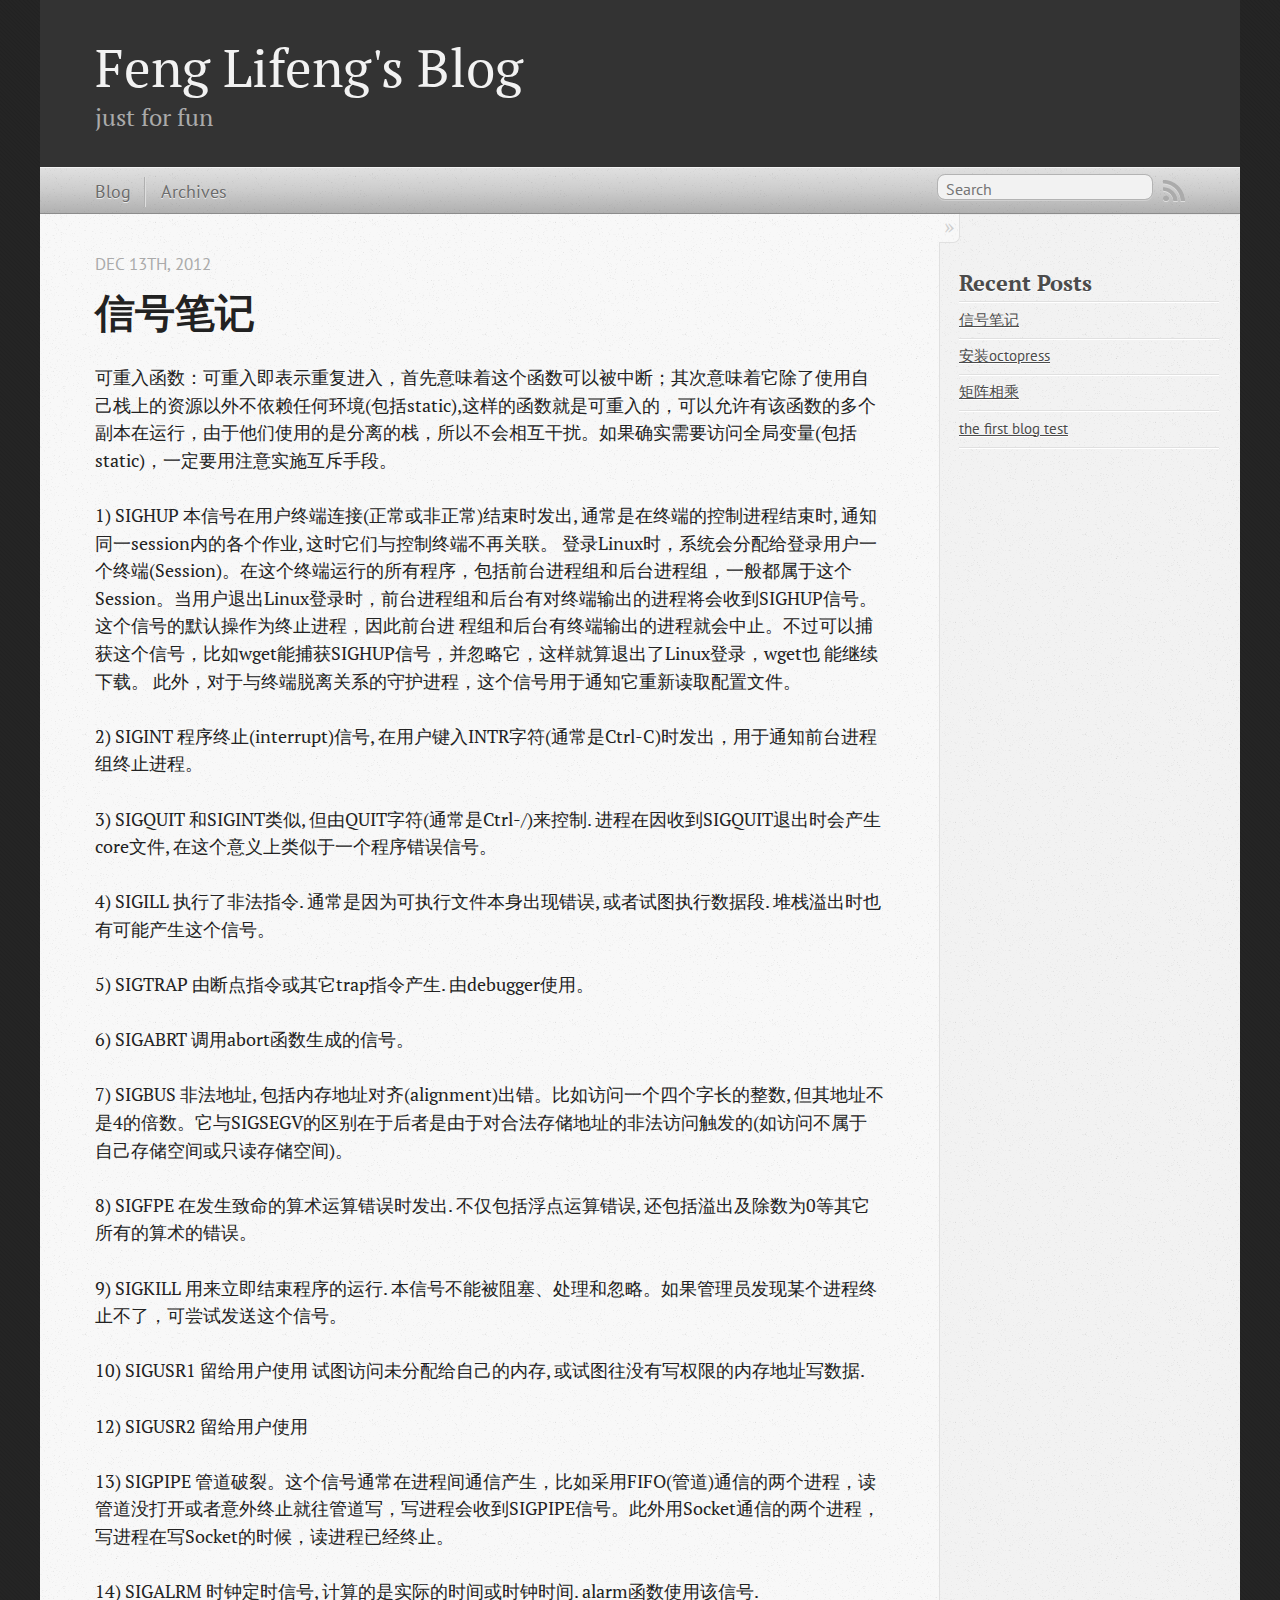
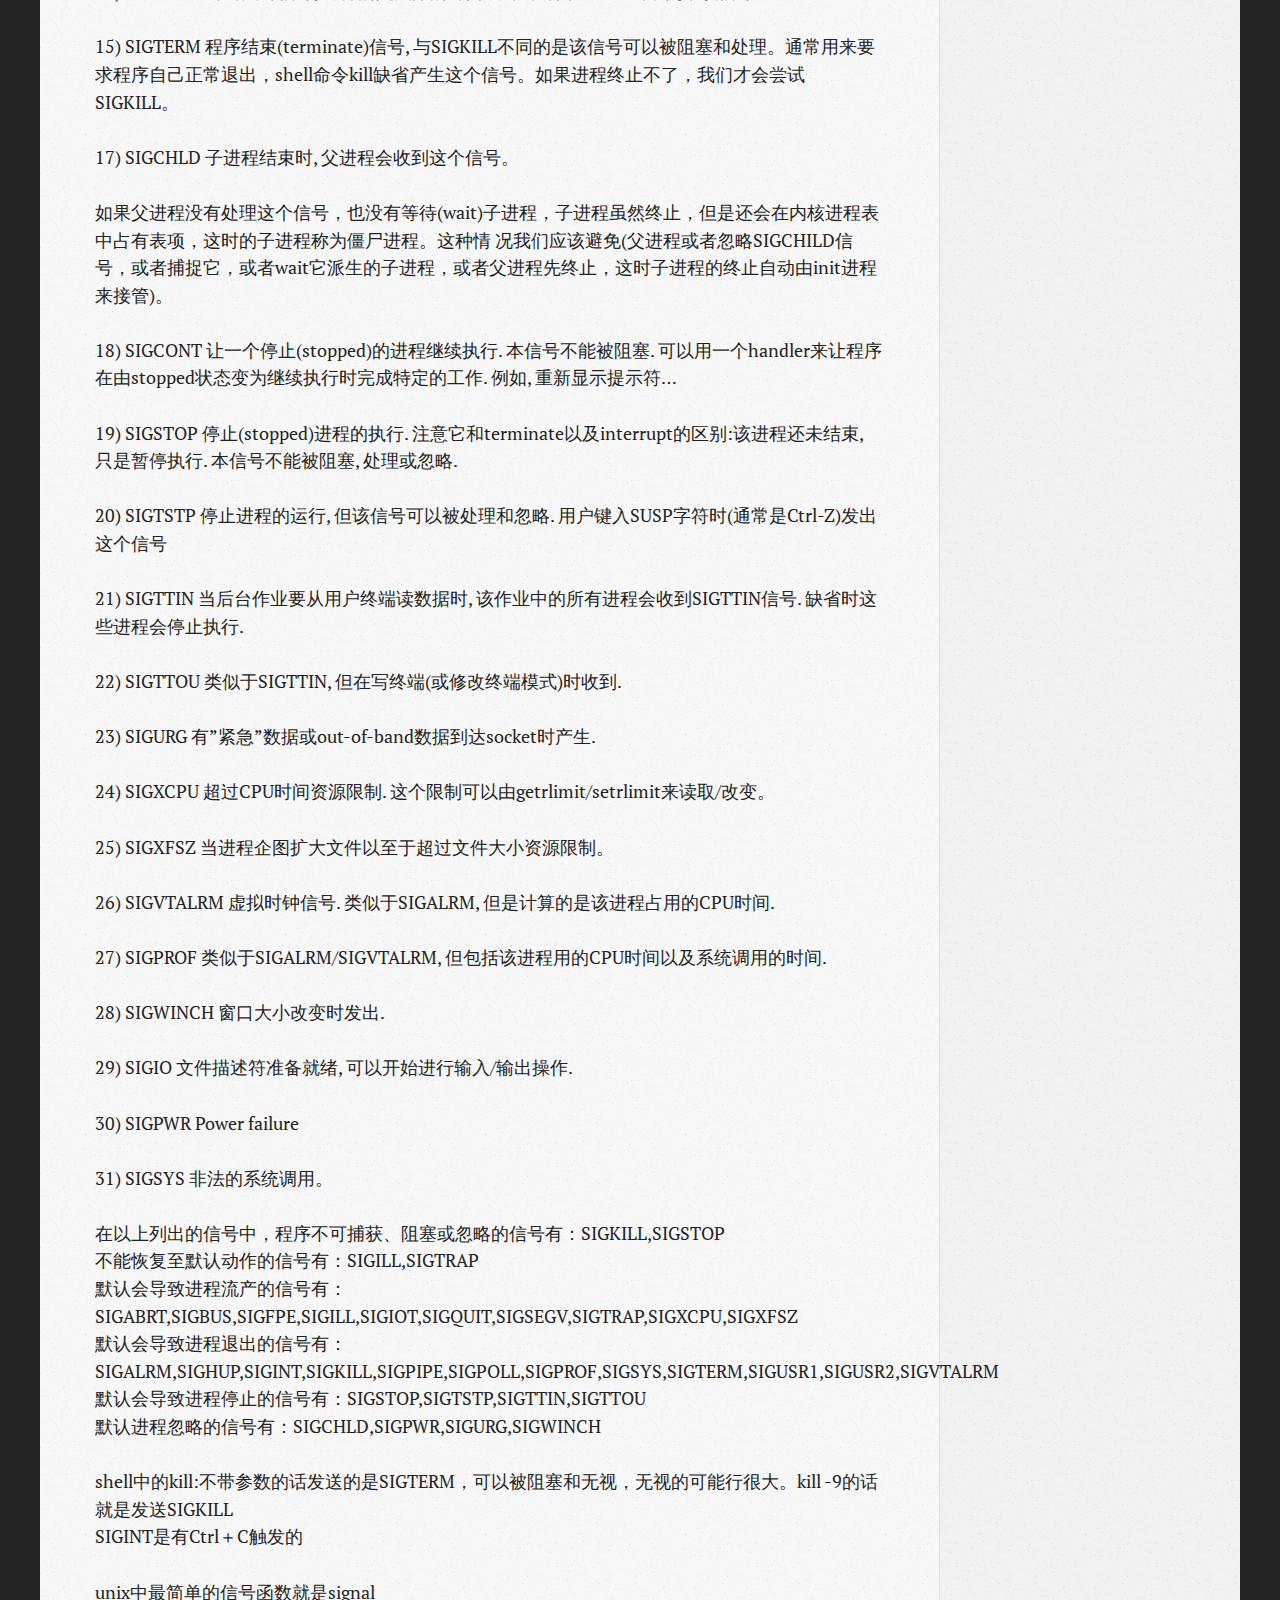
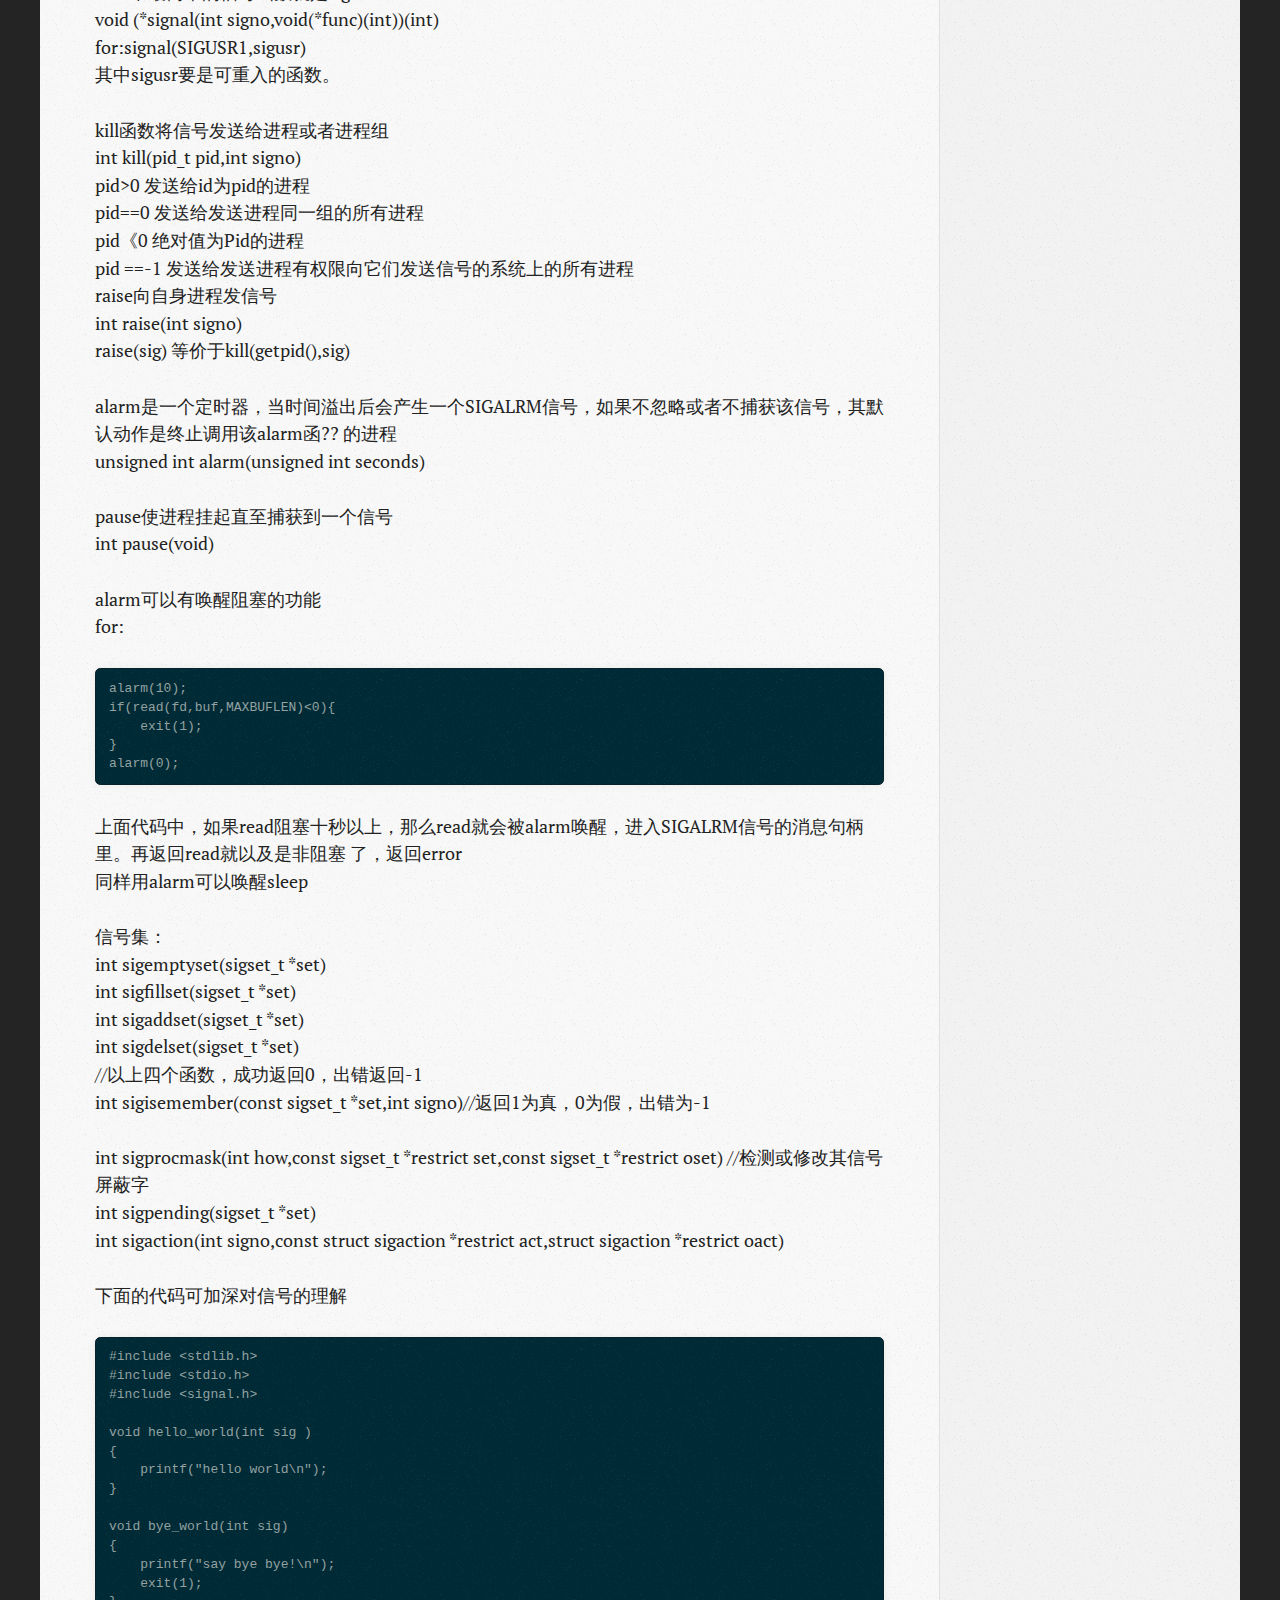
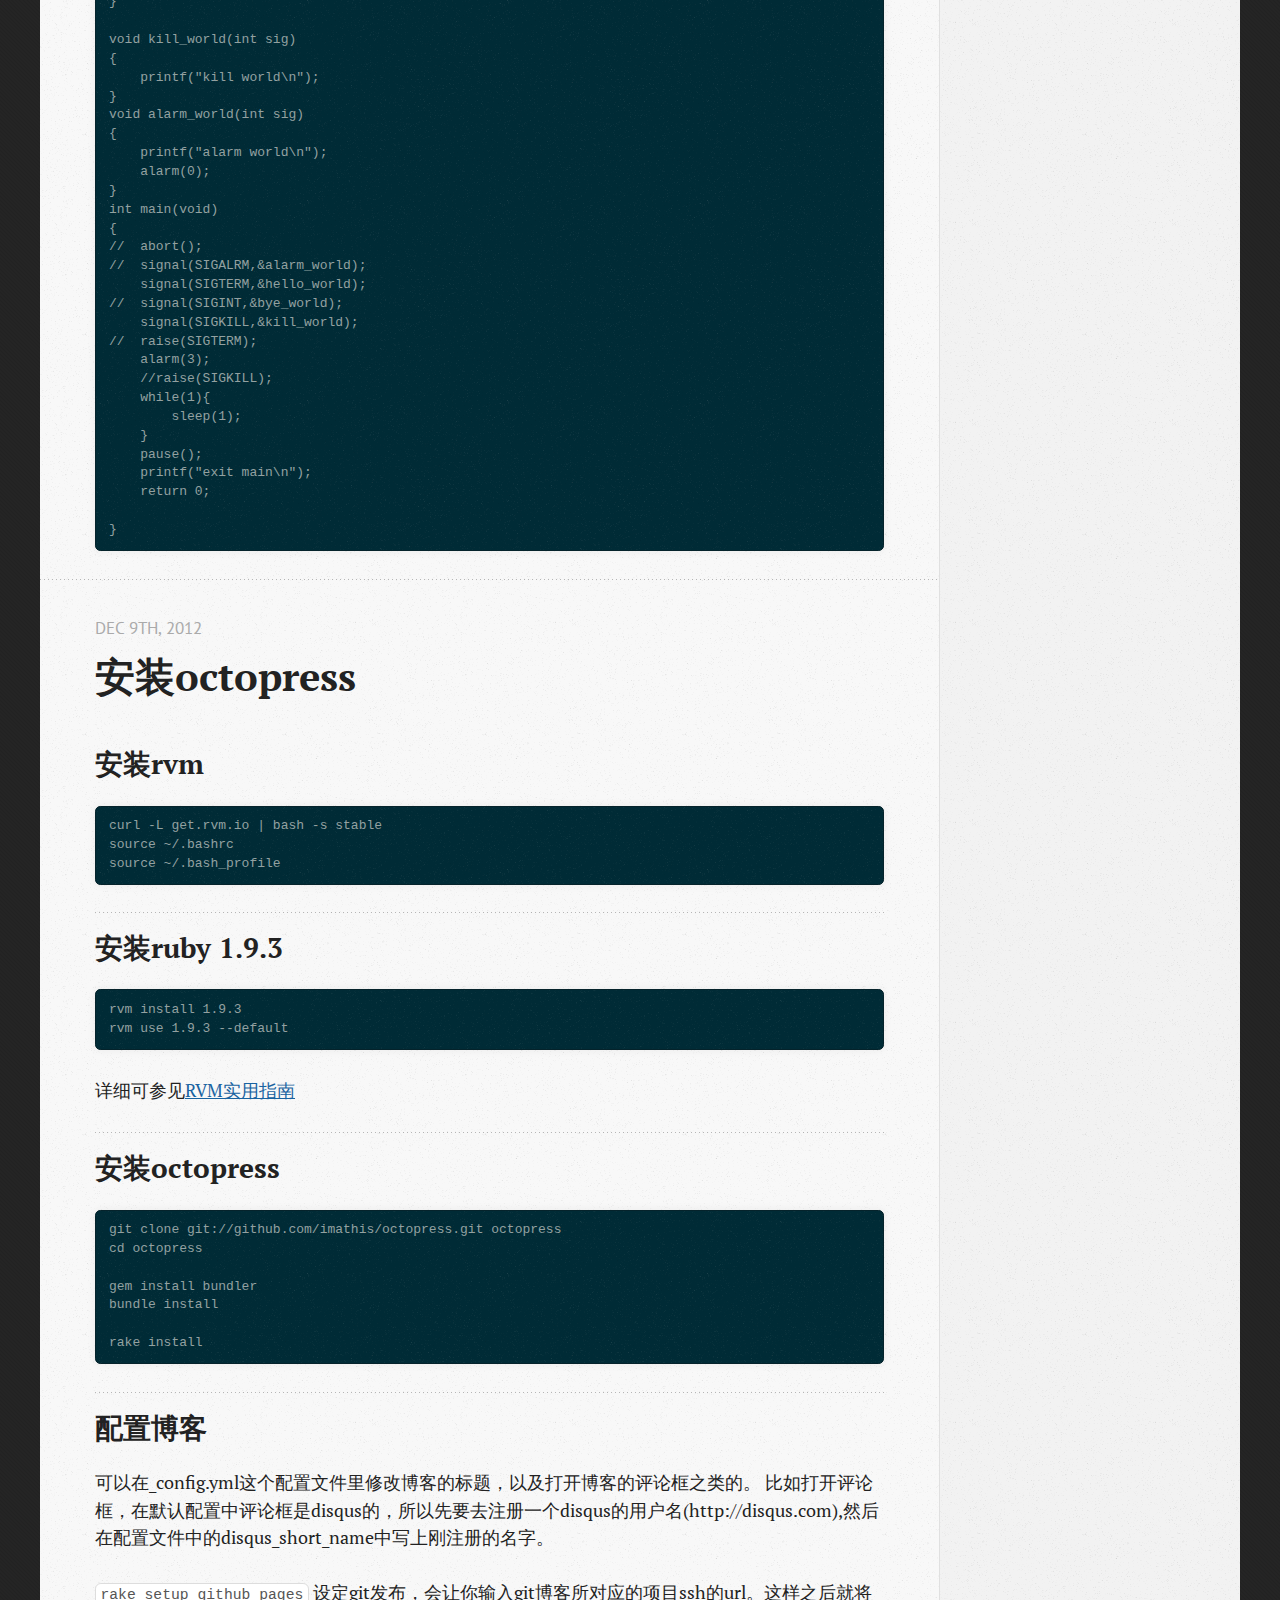
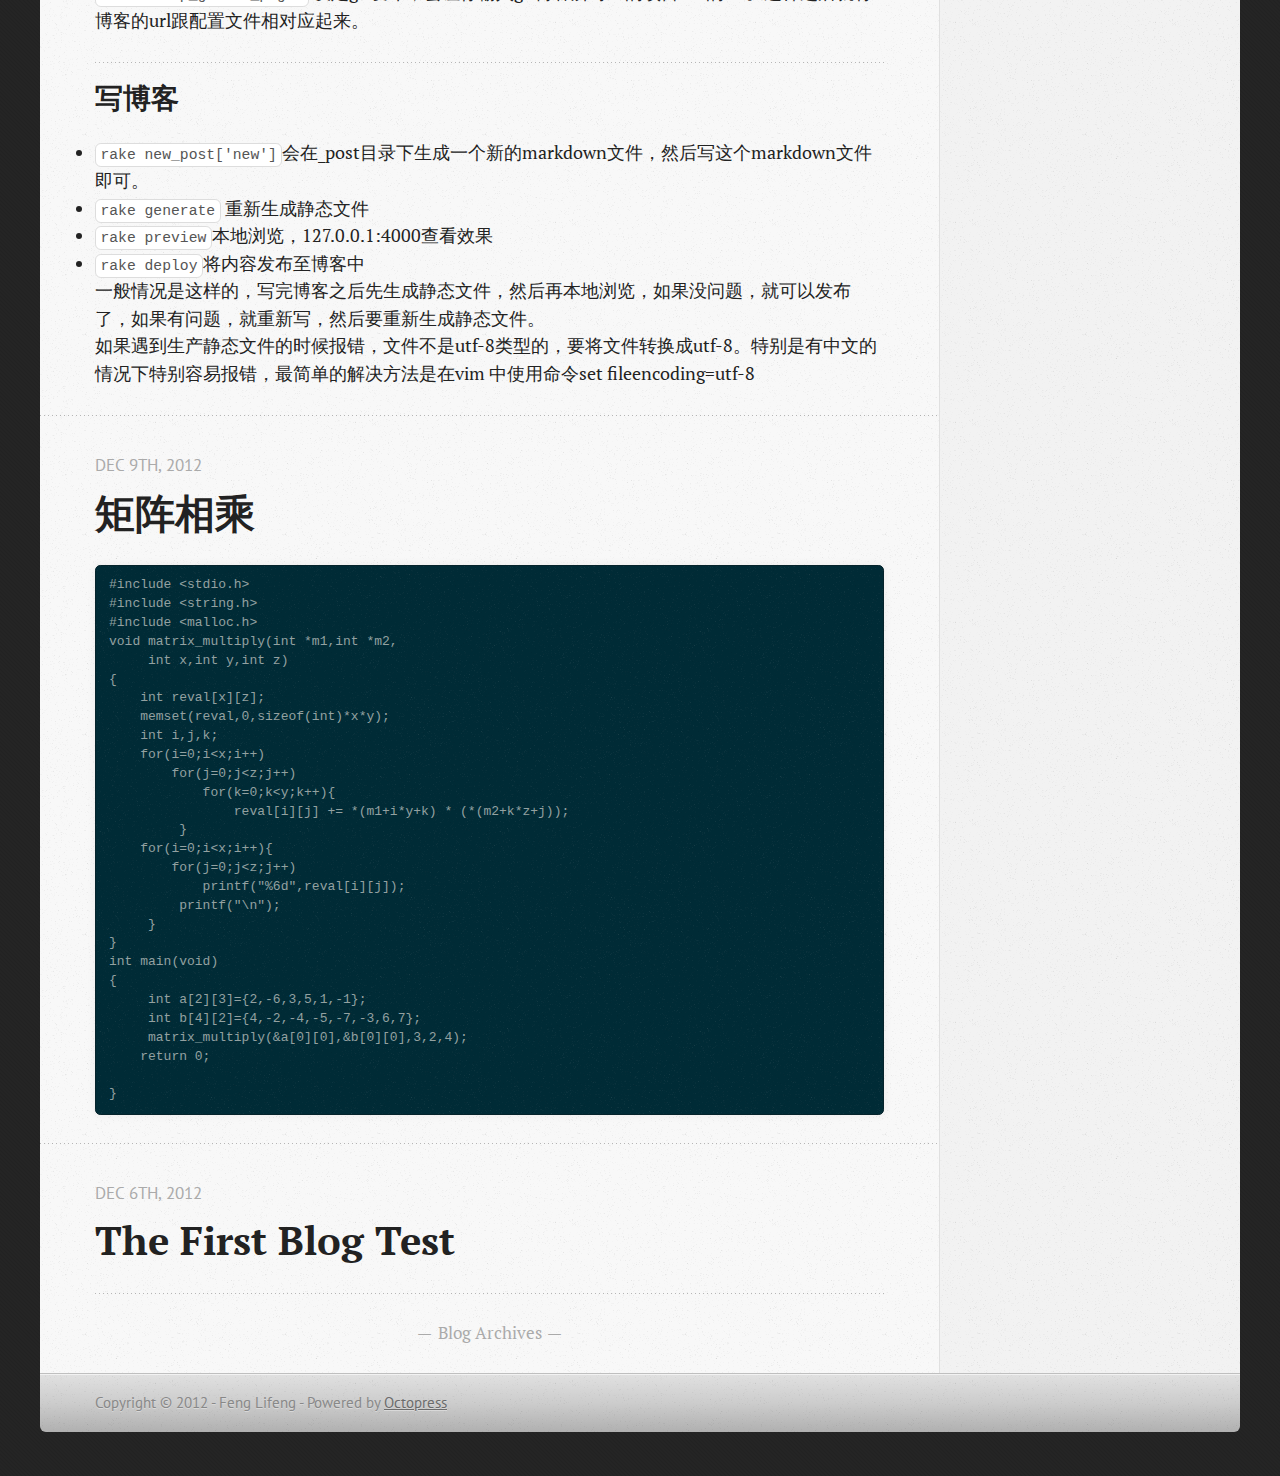
==== commit fa46c4a1: "Site updated at 2012-12-14 01:13:42 UTC" ====
--- a/index.html
+++ b/index.html
@@ -273,45 +273,7 @@
 }
 int main(void)
 {
-    abort();
-//  signal(SIGALRM,&amp;alarm_world);
-    signal(SIGTERM,&amp;hello_world);
-//  signal(SIGINT,&amp;bye_world);
-    signal(SIGKILL,&amp;kill_world);
-//  raise(SIGTERM);
-    alarm(3);
-    //raise(SIGKILL);
-    while(1){
-        sleep(1);
-    }
-    pause();
-    printf("exit main\n");
-    return 0;
-
-}
-void hello_world(int sig )
-{
-    printf("hello world\n");
-}
-
-void bye_world(int sig)
-{
-    printf("say bye bye!\n");
-    exit(1);
-}
-
-void kill_world(int sig)
-{
-    printf("kill world\n");
-}
-void alarm_world(int sig)
-{
-    printf("alarm world\n");
-    alarm(0);
-}
-int main(void)
-{
-    abort();
+//  abort();
 //  signal(SIGALRM,&amp;alarm_world);
     signal(SIGTERM,&amp;hello_world);
 //  signal(SIGINT,&amp;bye_world);
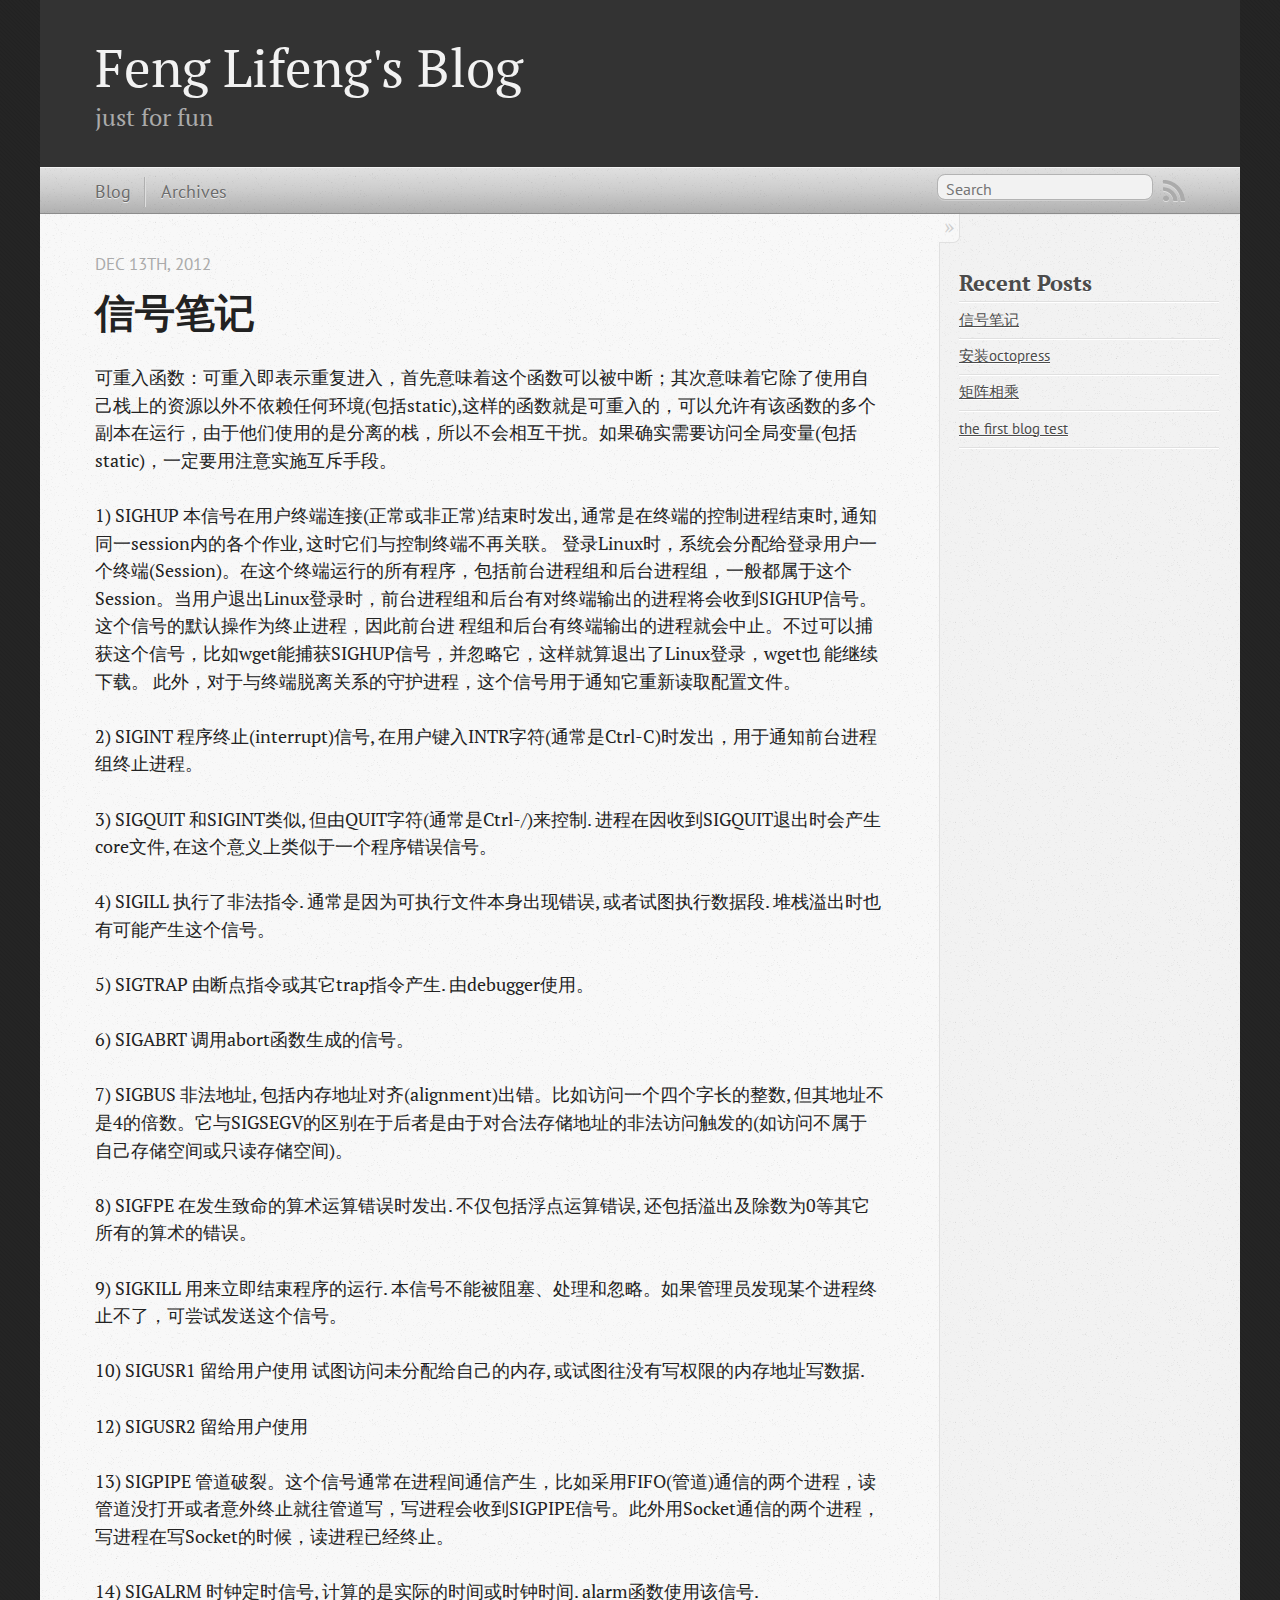
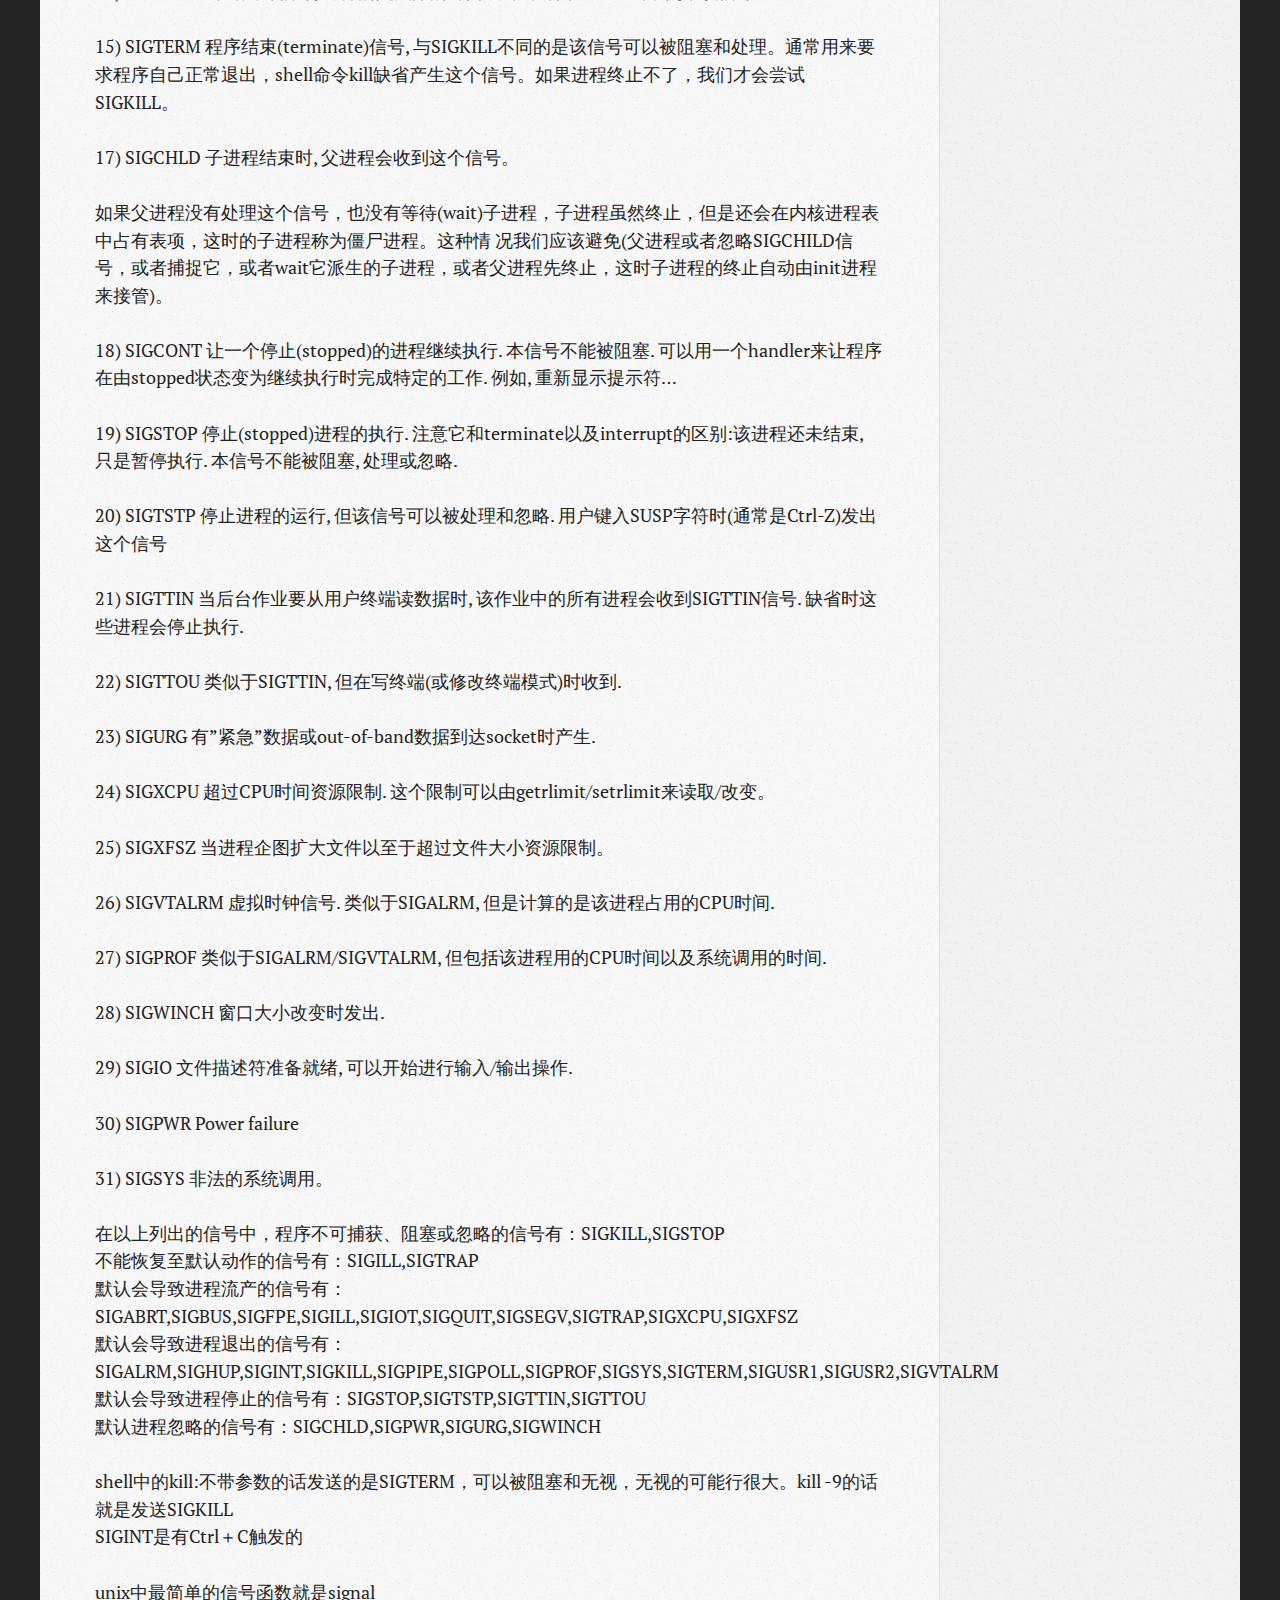
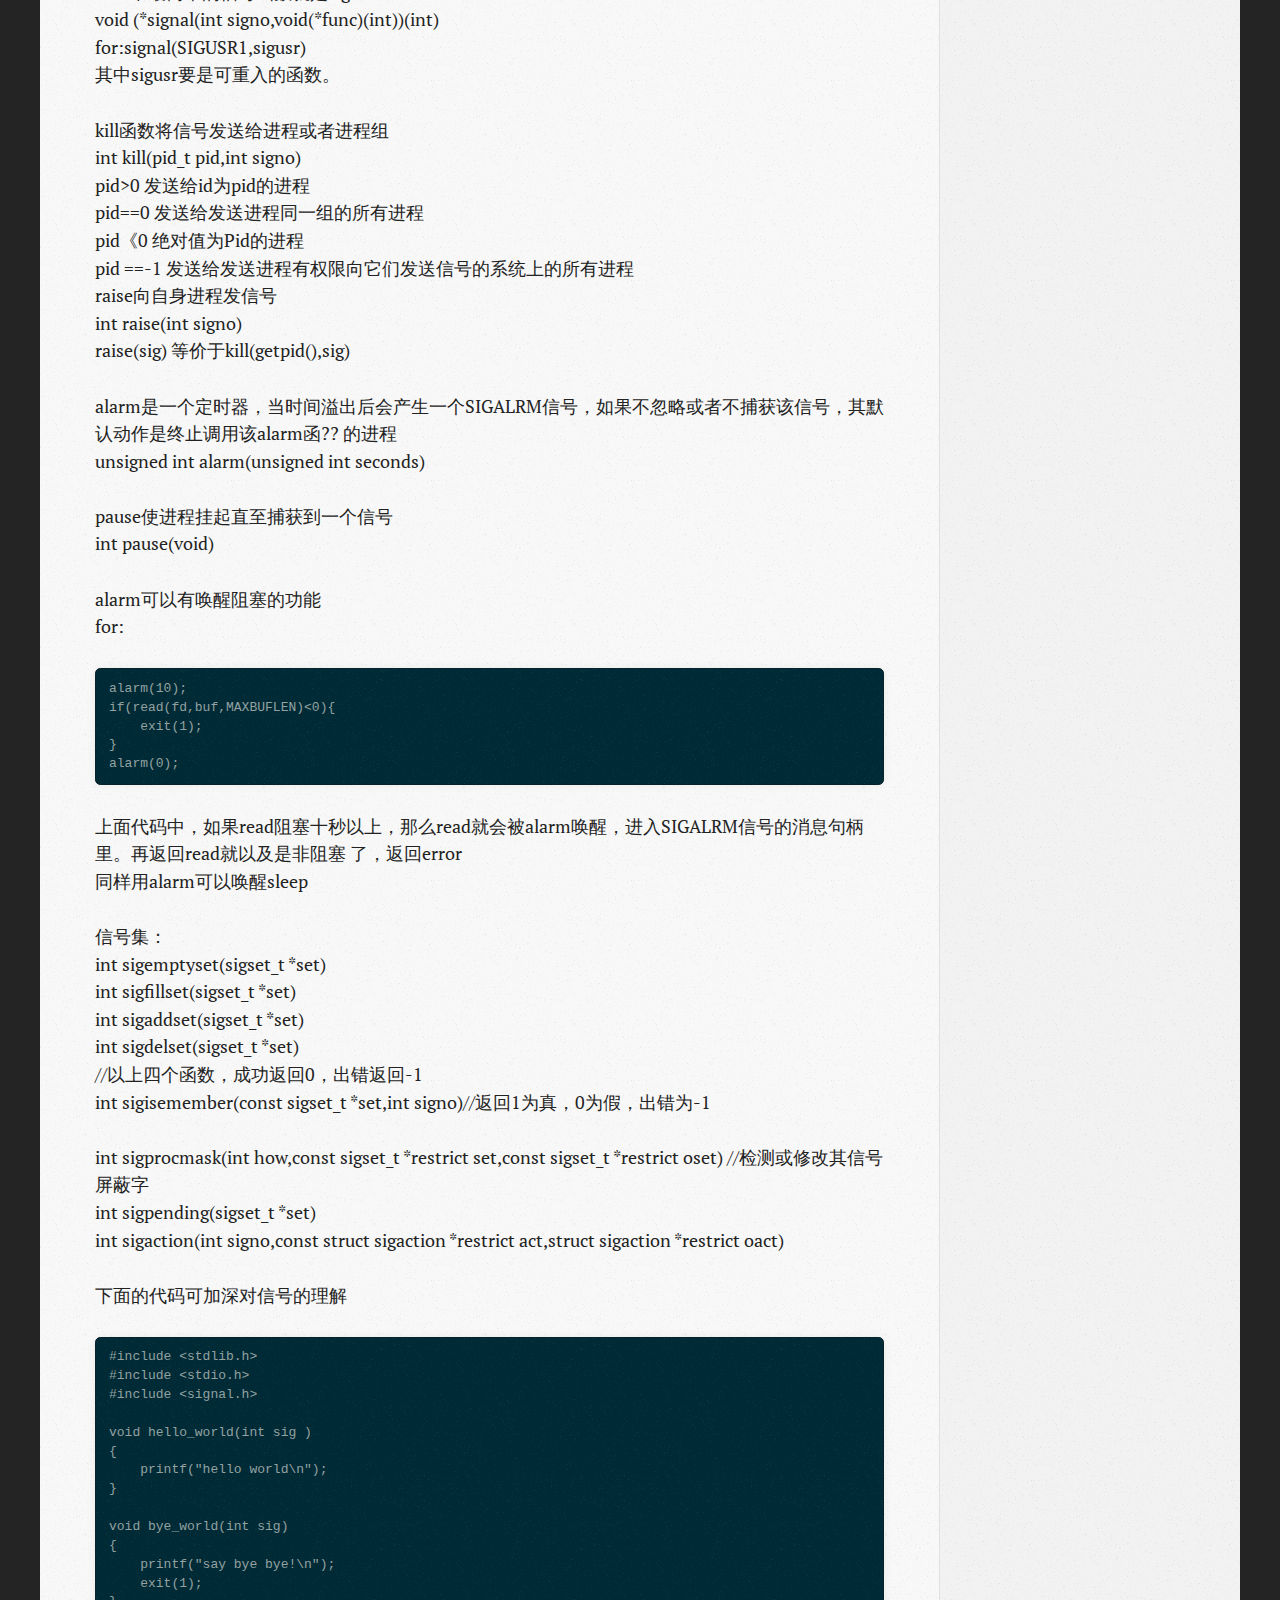
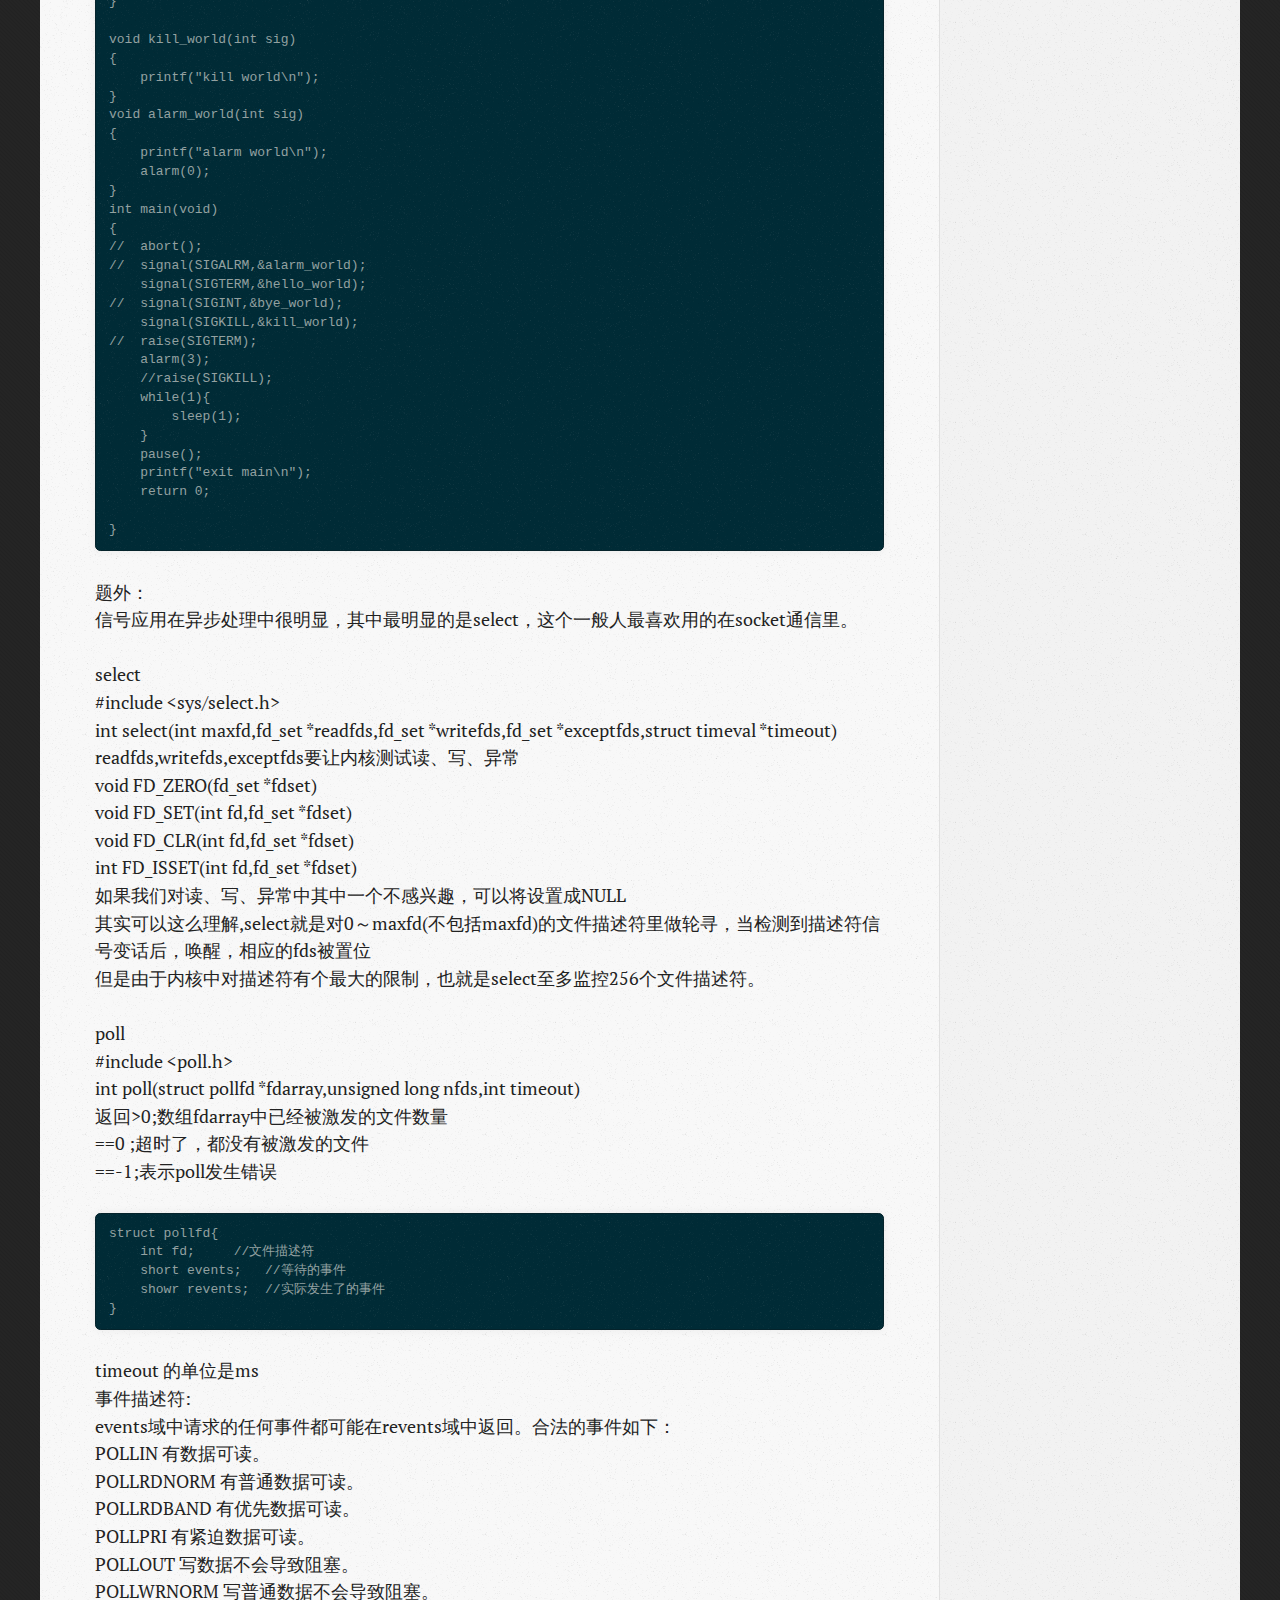
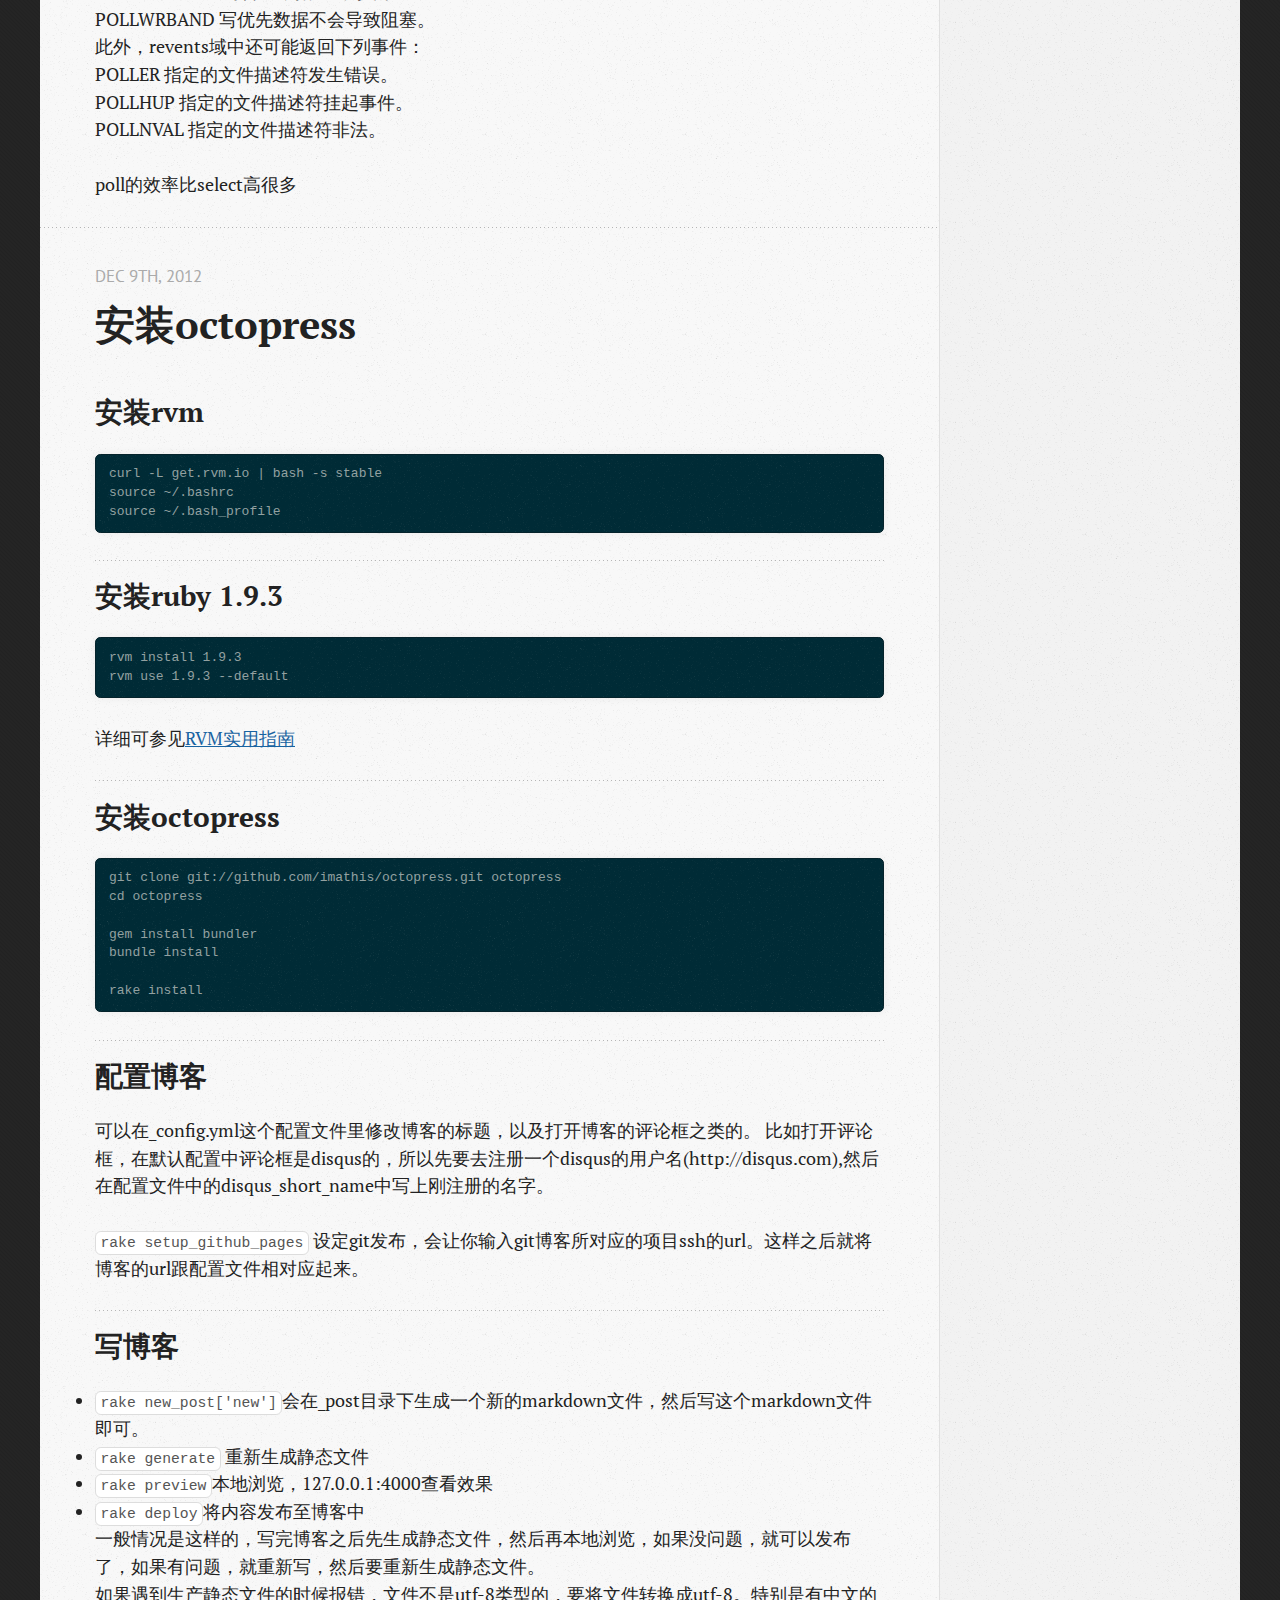
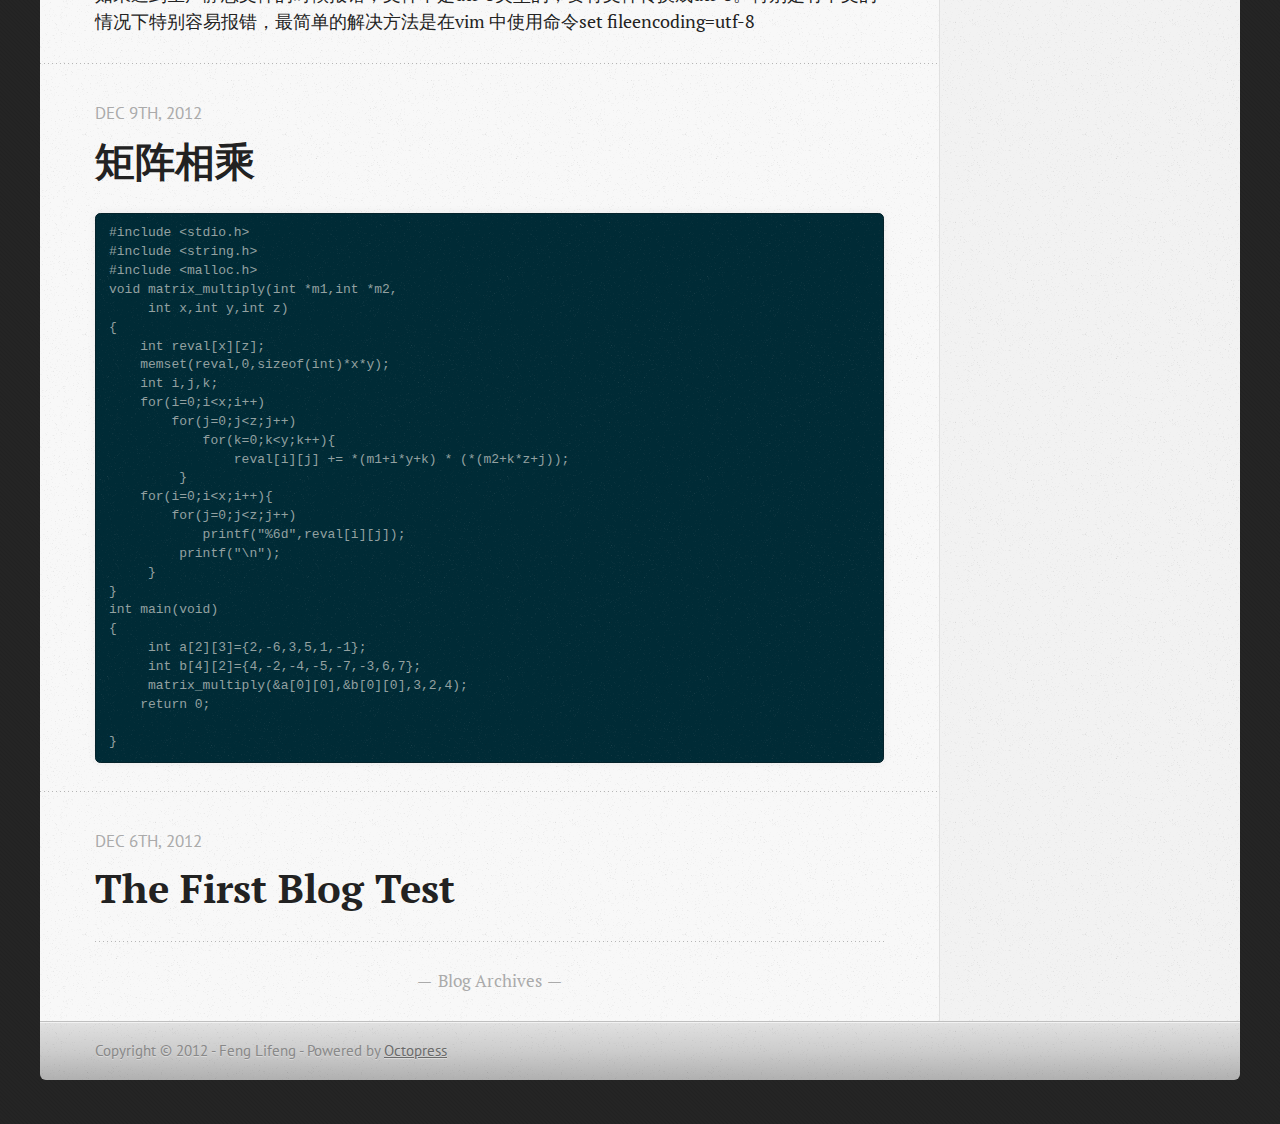
==== commit 1ecb1525: "Site updated at 2012-12-14 02:46:20 UTC" ====
--- a/index.html
+++ b/index.html
@@ -290,6 +290,52 @@
 
 }
 </code></pre>
+
+<p>题外：<br/>
+信号应用在异步处理中很明显，其中最明显的是select，这个一般人最喜欢用的在socket通信里。</p>
+
+<p>select <br/>
+#include &lt;sys/select.h><br/>
+int select(int maxfd,fd_set *readfds,fd_set *writefds,fd_set *exceptfds,struct timeval *timeout)<br/>
+readfds,writefds,exceptfds要让内核测试读、写、异常<br/>
+void FD_ZERO(fd_set *fdset)<br/>
+void FD_SET(int fd,fd_set *fdset)<br/>
+void FD_CLR(int fd,fd_set *fdset)<br/>
+int  FD_ISSET(int fd,fd_set *fdset)<br/>
+如果我们对读、写、异常中其中一个不感兴趣，可以将设置成NULL<br/>
+其实可以这么理解,select就是对0～maxfd(不包括maxfd)的文件描述符里做轮寻，当检测到描述符信号变话后，唤醒，相应的fds被置位<br/>
+但是由于内核中对描述符有个最大的限制，也就是select至多监控256个文件描述符。</p>
+
+<p>poll<br/>
+#include &lt;poll.h><br/>
+int poll(struct pollfd *fdarray,unsigned long nfds,int timeout)<br/>
+返回>0;数组fdarray中已经被激发的文件数量<br/>
+==0 ;超时了，都没有被激发的文件<br/>
+==-1;表示poll发生错误</p>
+
+<pre><code>struct pollfd{  
+    int fd;     //文件描述符  
+    short events;   //等待的事件  
+    showr revents;  //实际发生了的事件  
+}  
+</code></pre>
+
+<p>timeout 的单位是ms<br/>
+事件描述符:<br/>
+events域中请求的任何事件都可能在revents域中返回。合法的事件如下：<br/>
+POLLIN          有数据可读。<br/>
+POLLRDNORM      有普通数据可读。<br/>
+POLLRDBAND      有优先数据可读。<br/>
+POLLPRI         有紧迫数据可读。<br/>
+POLLOUT         写数据不会导致阻塞。<br/>
+POLLWRNORM      写普通数据不会导致阻塞。<br/>
+POLLWRBAND      写优先数据不会导致阻塞。<br/>
+此外，revents域中还可能返回下列事件：<br/>
+POLLER          指定的文件描述符发生错误。<br/>
+POLLHUP         指定的文件描述符挂起事件。<br/>
+POLLNVAL        指定的文件描述符非法。</p>
+
+<p>poll的效率比select高很多</p>
 </div>
   
   
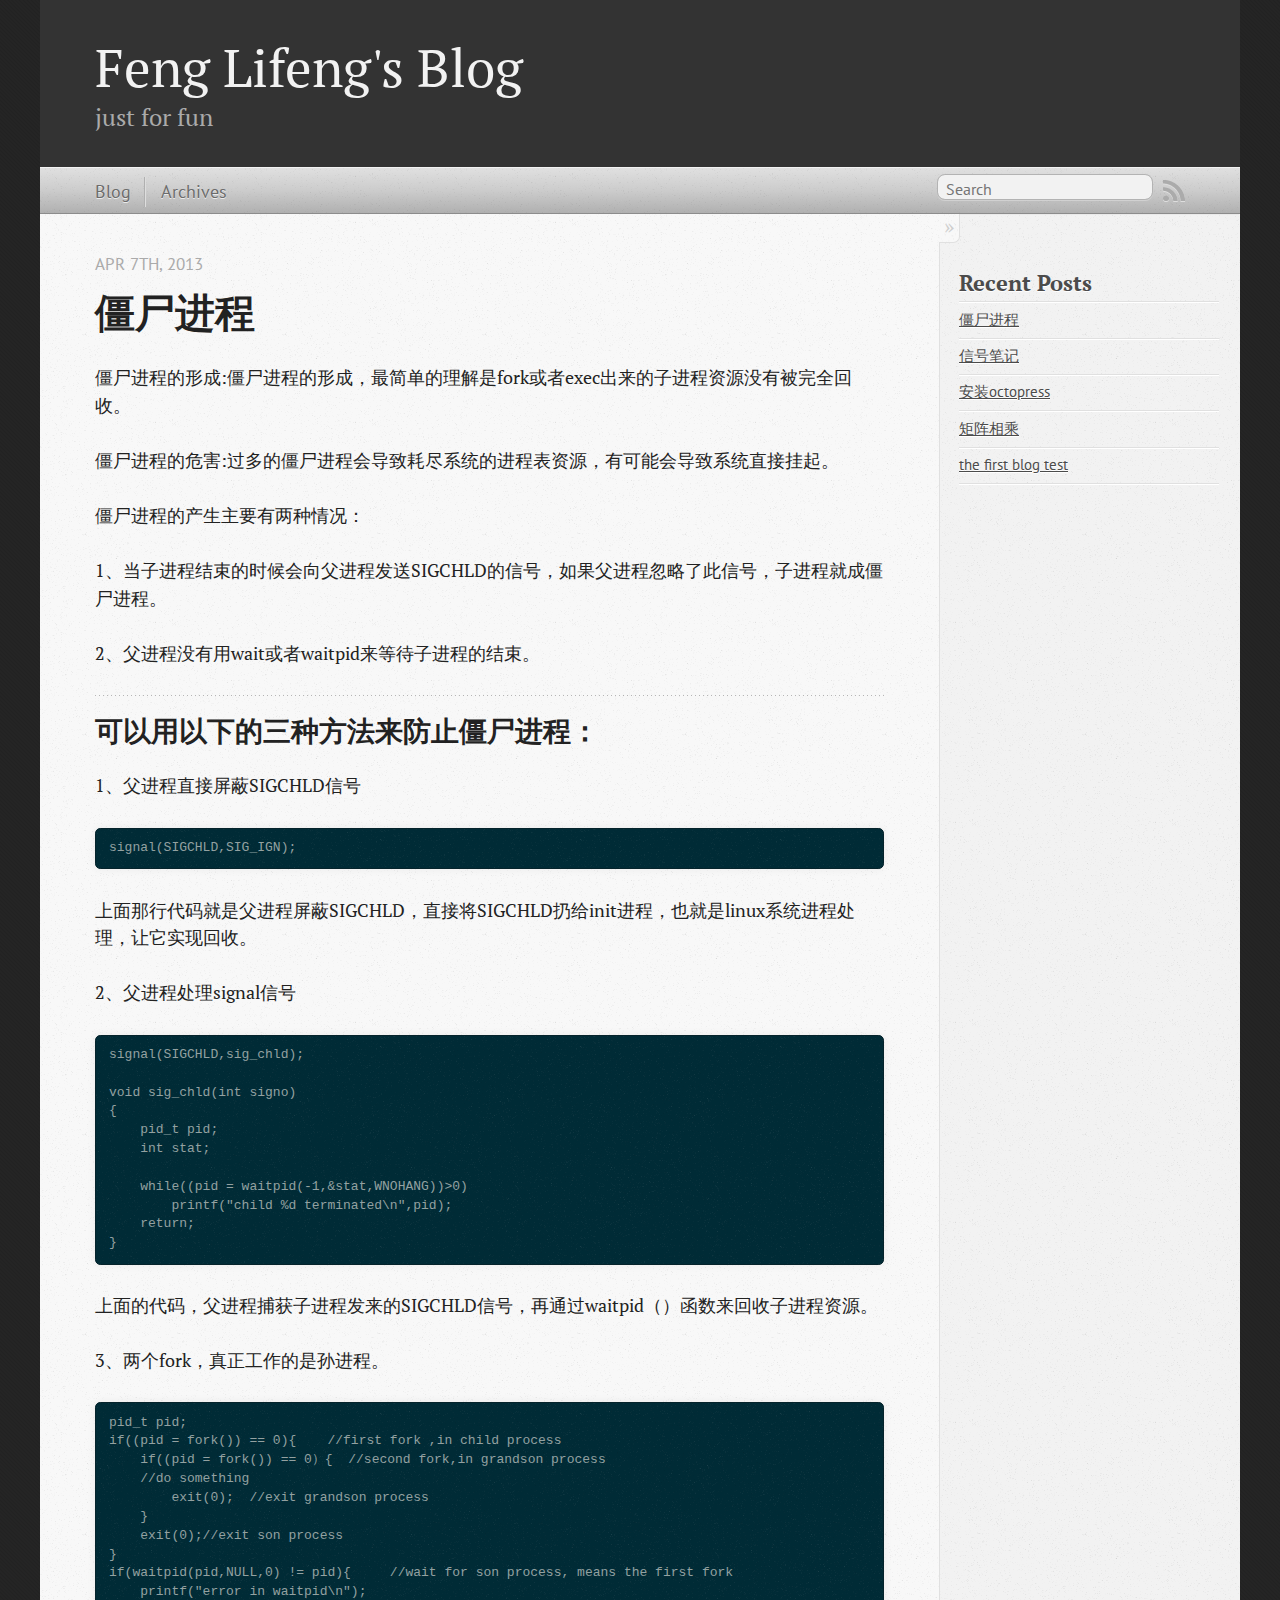
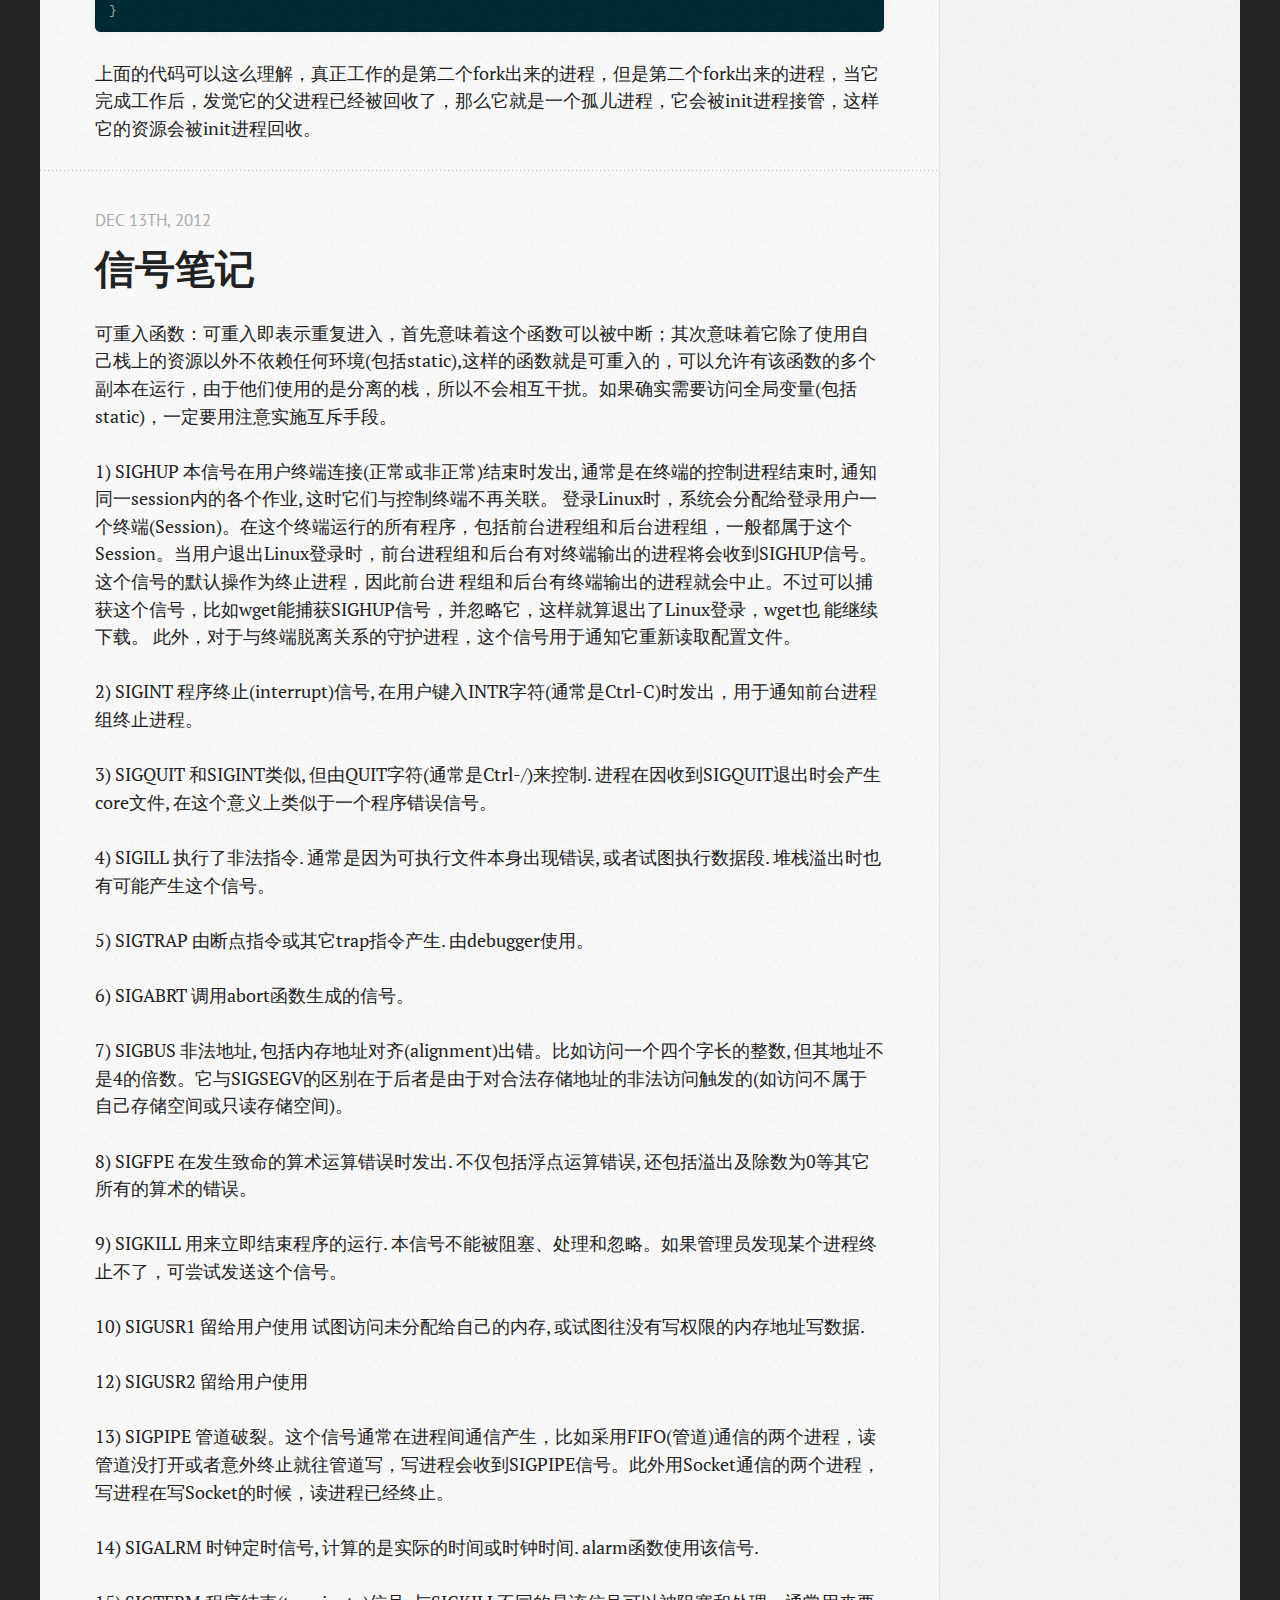
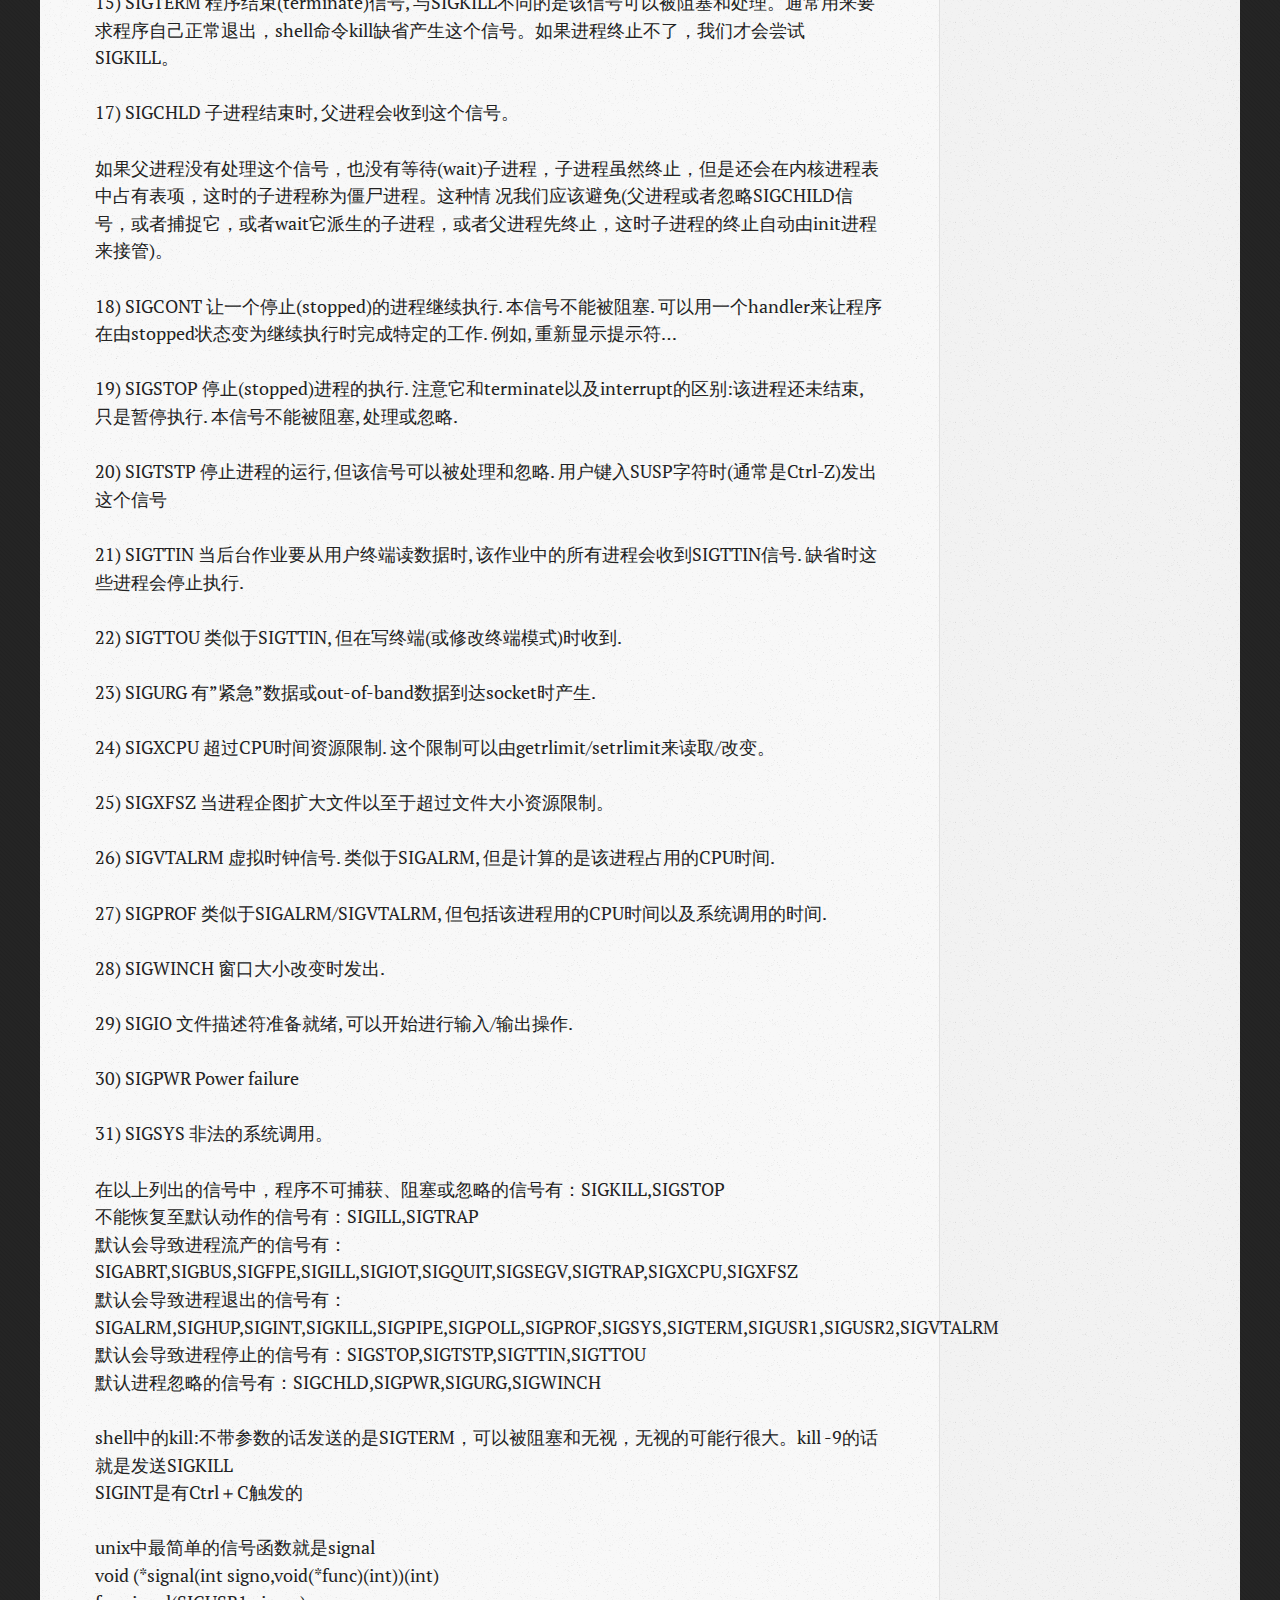
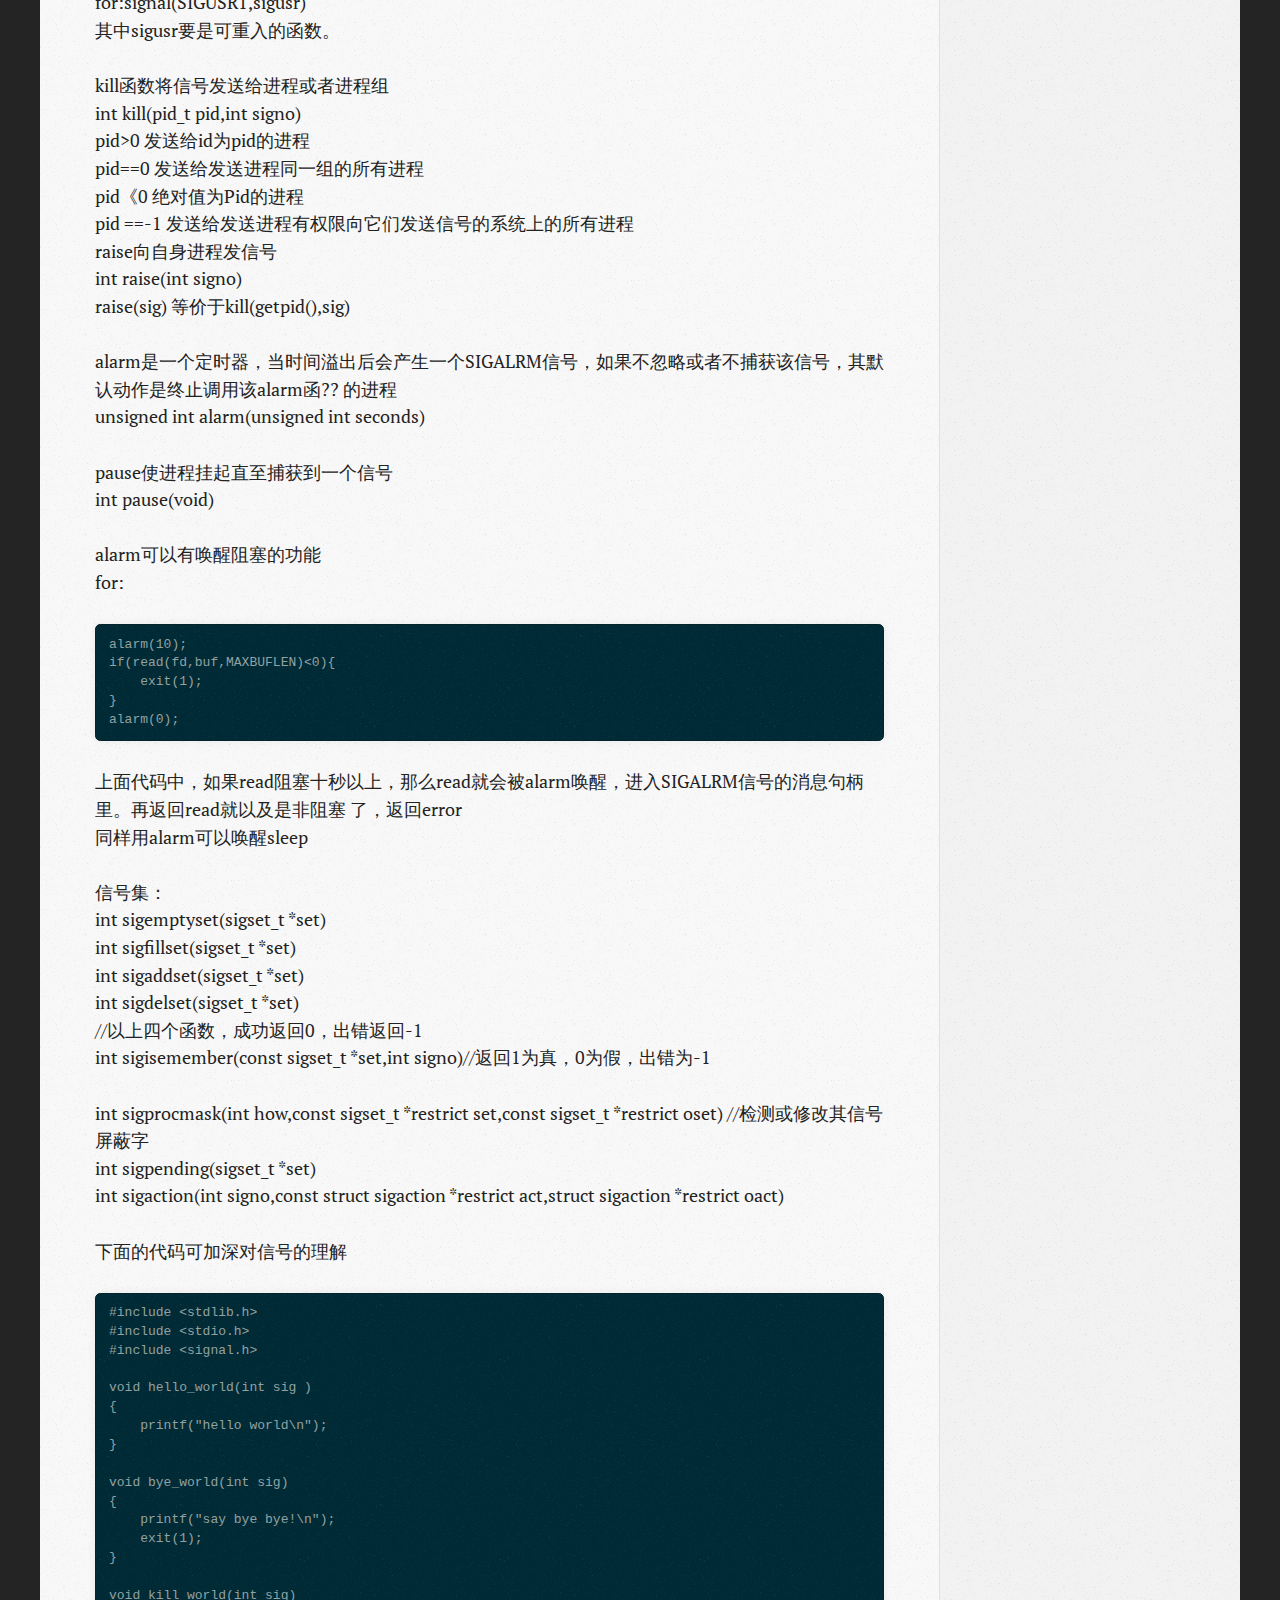
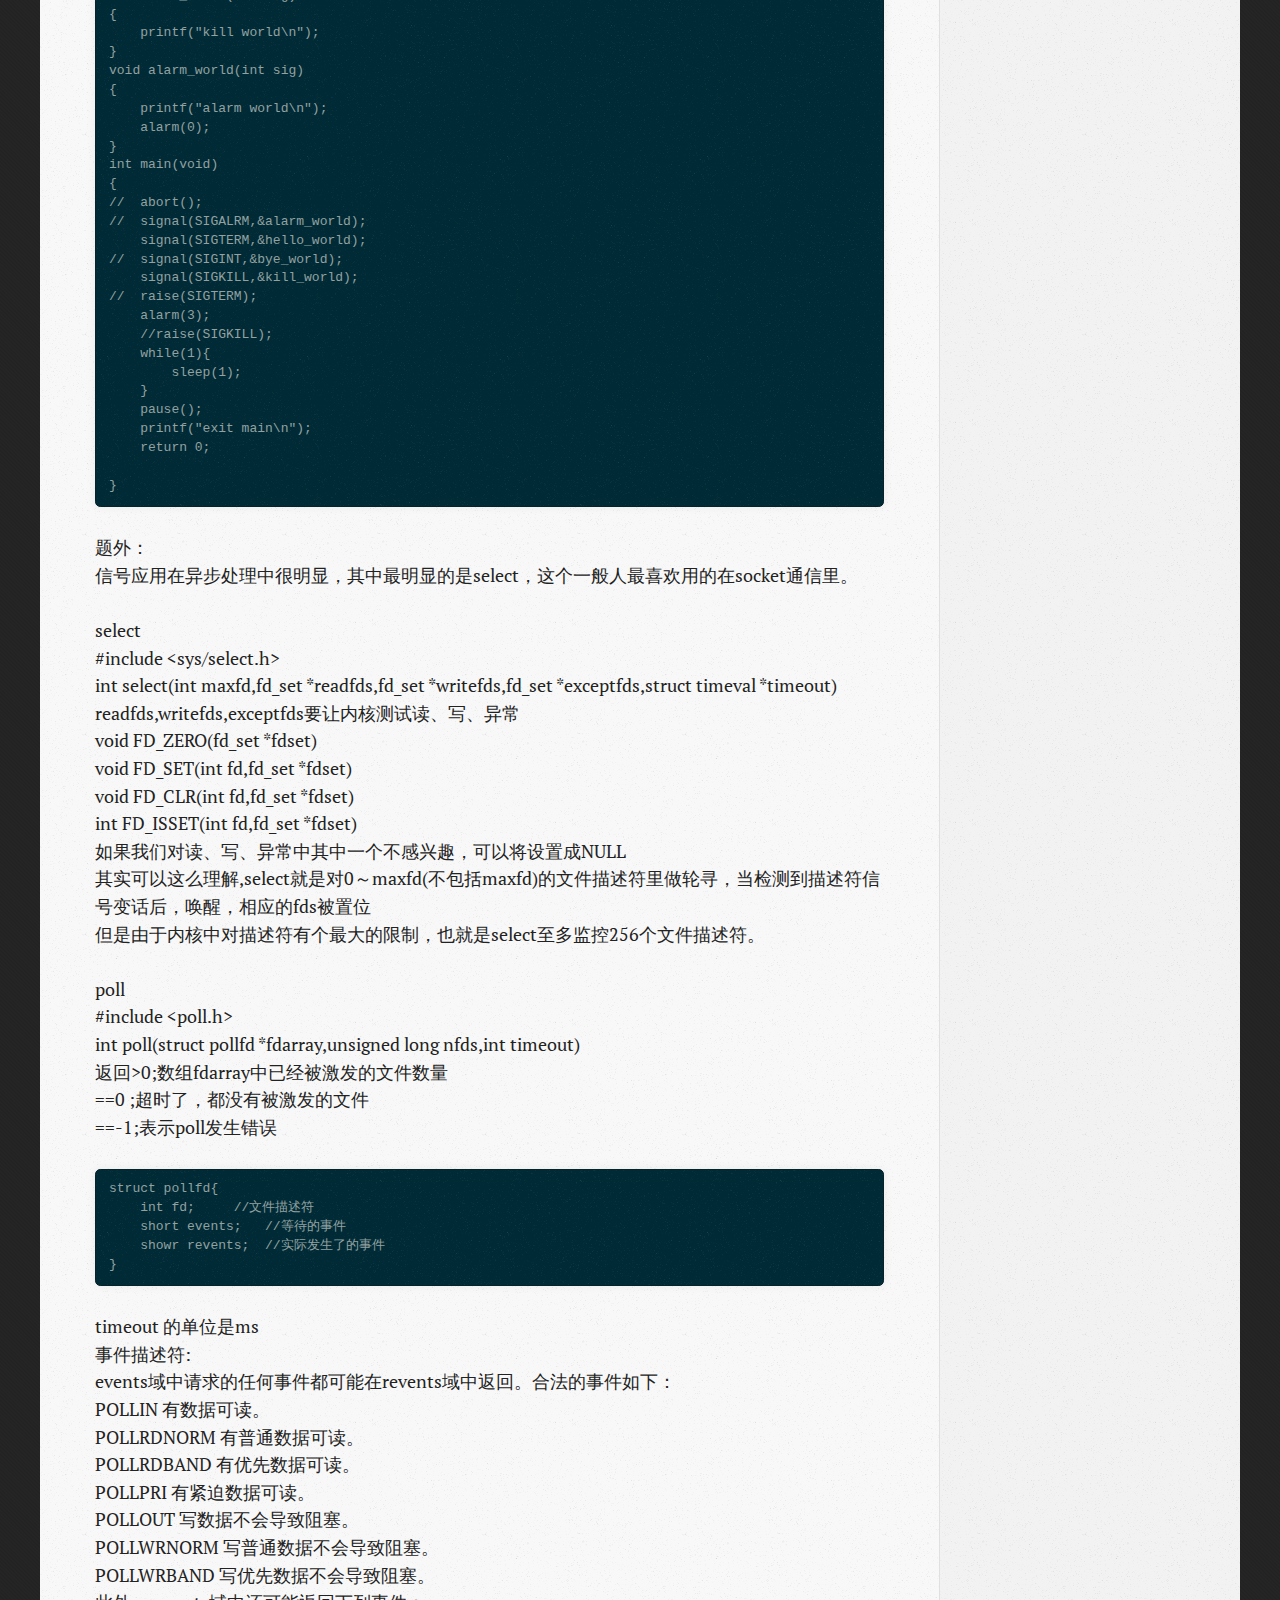
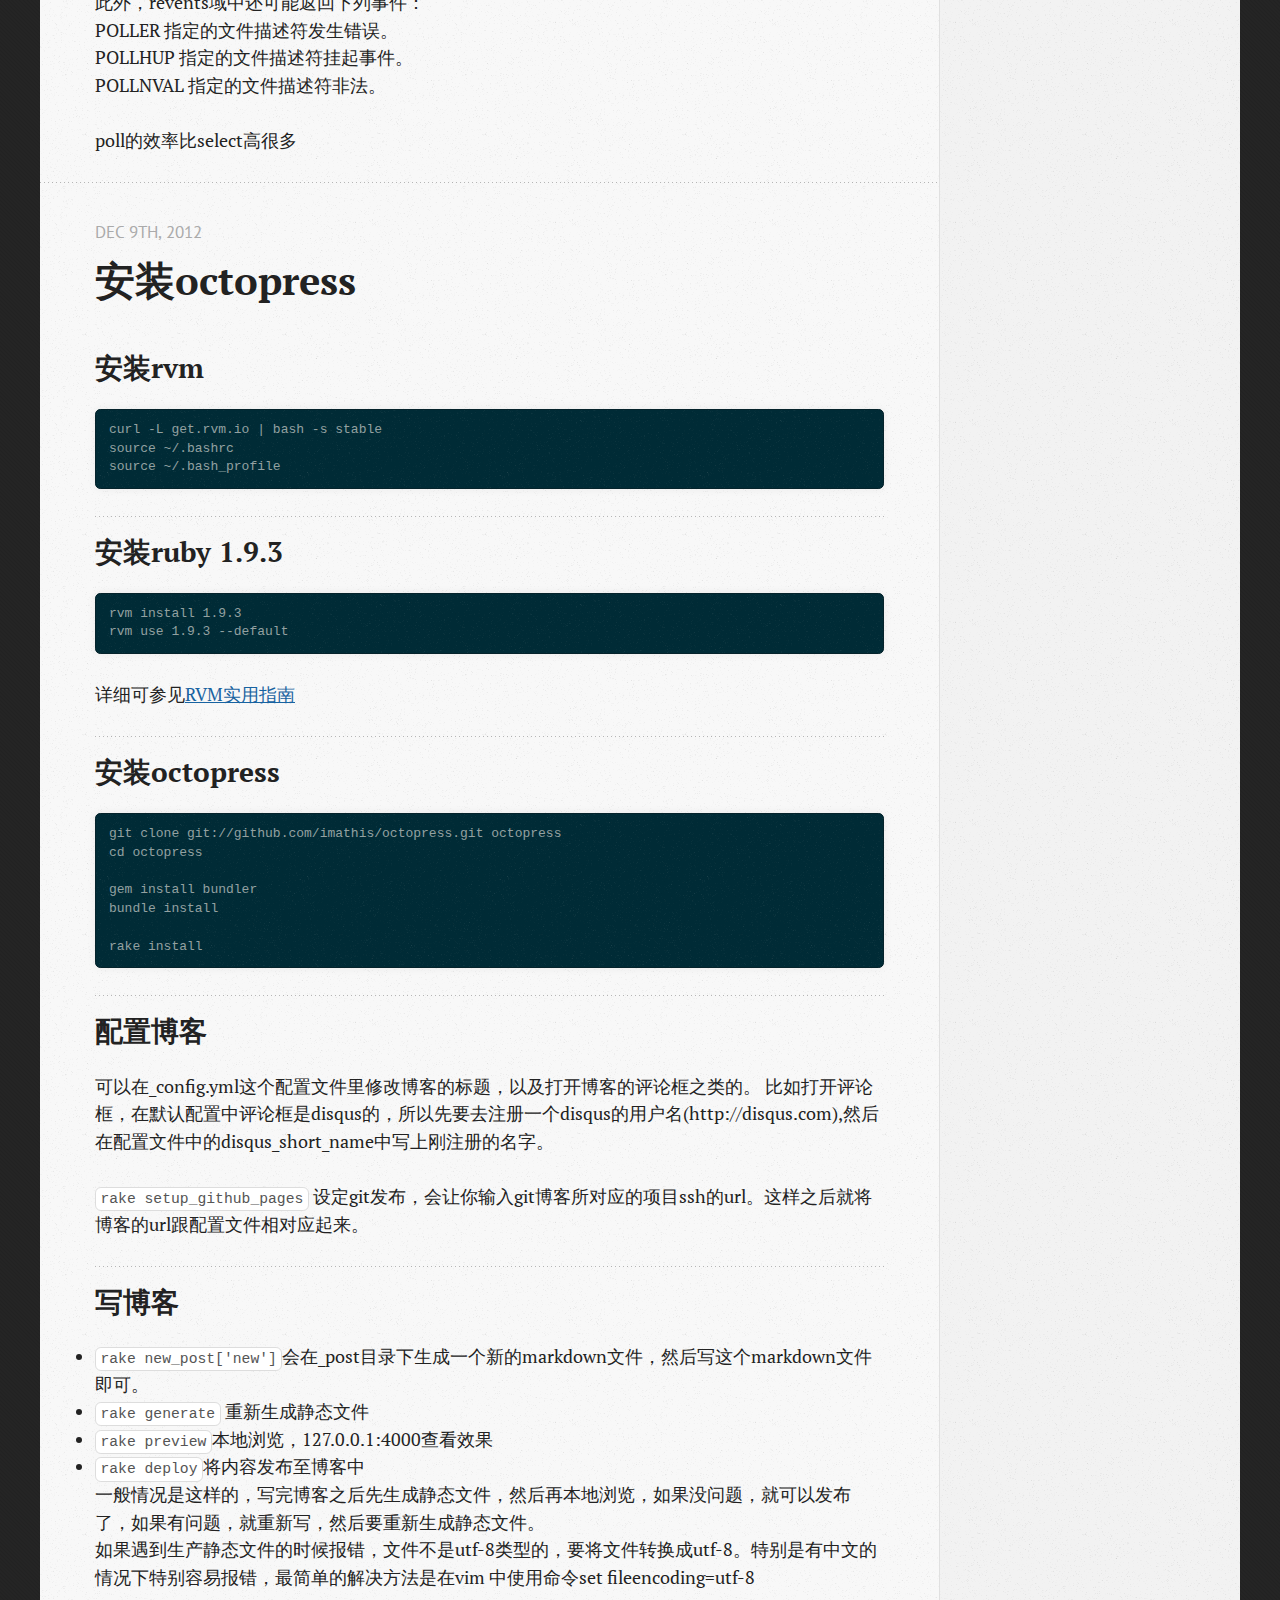
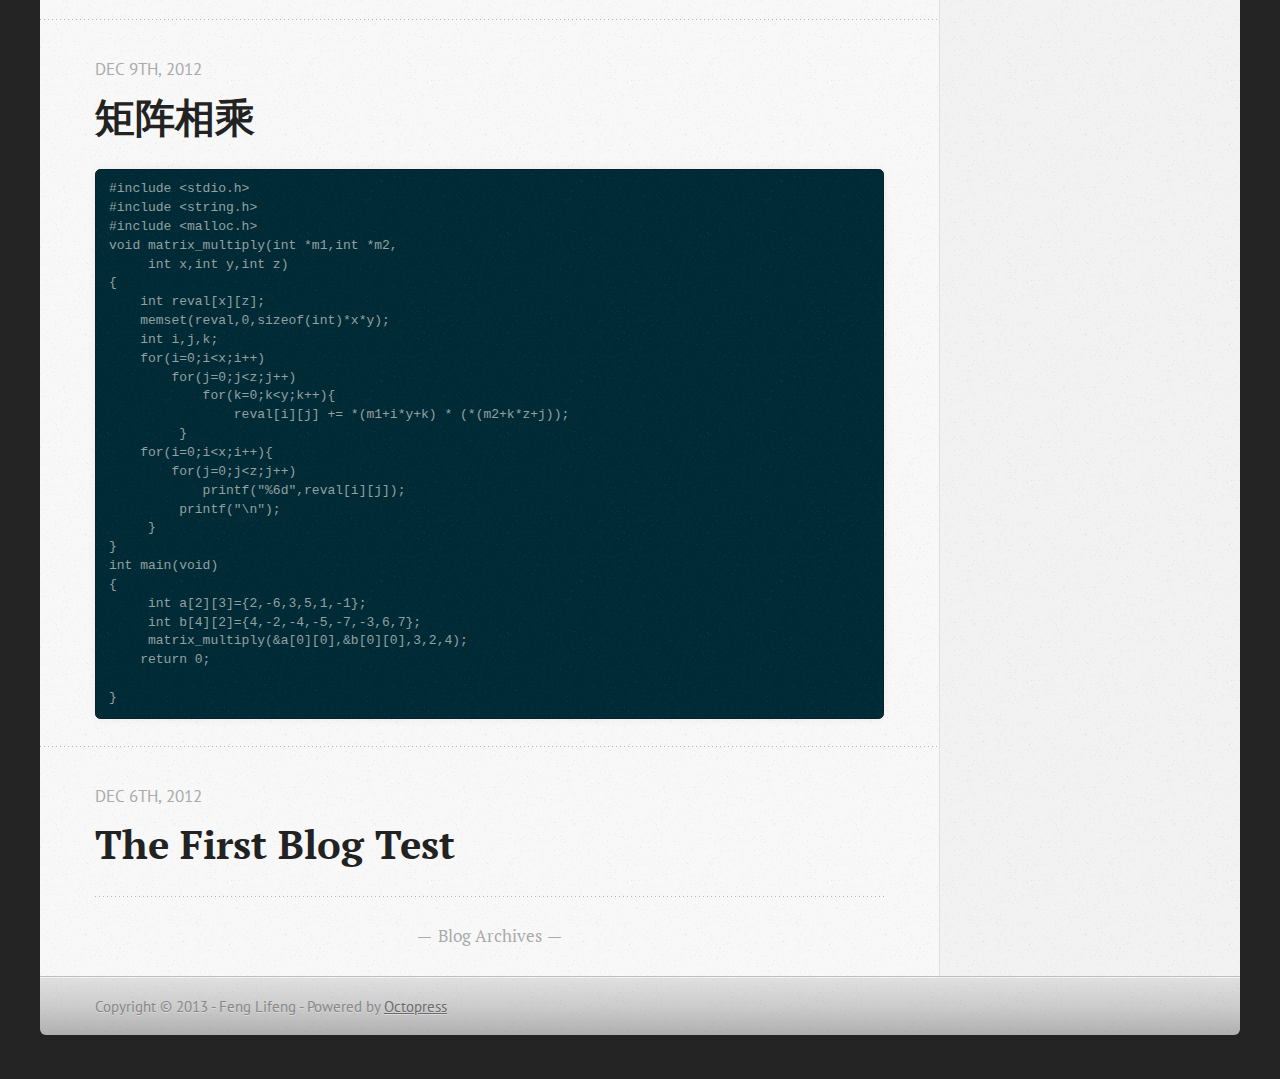
==== commit 84a65347: "Site updated at 2013-04-07 07:10:55 UTC" ====
--- a/index.html
+++ b/index.html
@@ -9,7 +9,7 @@
   <meta name="author" content="Feng Lifeng">
 
   
-  <meta name="description" content="可重入函数：可重入即表示重复进入，首先意味着这个函数可以被中断；其次意味着它除了使用自己栈上的资源以外不依赖任何环境(包括static),这样的函数就是可重入的，可以允许有该函数的多个副本在运行，由于他们使用的是分离的栈，所以不会相互干扰。如果确实需要访问全局变量(包括static)， &hellip;">
+  <meta name="description" content="僵尸进程的形成:僵尸进程的形成，最简单的理解是fork或者exec出来的子进程资源没有被完全回收。 僵尸进程的危害:过多的僵尸进程会导致耗尽系统的进程表资源，有可能会导致系统直接挂起。 僵尸进程的产生主要有两种情况： 1、当子进程结束的时候会向父进程发送SIGCHLD的信号，如果父进程忽略了此信号 &hellip;">
   
 
   <!-- http://t.co/dKP3o1e -->
@@ -64,6 +64,93 @@
     <div id="content">
       <div class="blog-index">
   
+  
+  
+    <article>
+      
+  <header>
+    
+      <h1 class="entry-title"><a href="/blog/2013/04/07/jiang-shi-jin-cheng/">僵尸进程</a></h1>
+    
+    
+      <p class="meta">
+        
+
+
+
+
+
+
+
+
+  
+
+
+<time datetime="2013-04-07T14:26:00+08:00" pubdate data-updated="true">Apr 7<span>th</span>, 2013</time>
+        
+      </p>
+    
+  </header>
+
+
+  <div class="entry-content"><p>僵尸进程的形成:僵尸进程的形成，最简单的理解是fork或者exec出来的子进程资源没有被完全回收。</p>
+
+<p>僵尸进程的危害:过多的僵尸进程会导致耗尽系统的进程表资源，有可能会导致系统直接挂起。</p>
+
+<p>僵尸进程的产生主要有两种情况：</p>
+
+<p>1、当子进程结束的时候会向父进程发送SIGCHLD的信号，如果父进程忽略了此信号，子进程就成僵尸进程。</p>
+
+<p>2、父进程没有用wait或者waitpid来等待子进程的结束。</p>
+
+<h2>可以用以下的三种方法来防止僵尸进程：</h2>
+
+<p>1、父进程直接屏蔽SIGCHLD信号</p>
+
+<pre><code>signal(SIGCHLD,SIG_IGN);
+</code></pre>
+
+<p>上面那行代码就是父进程屏蔽SIGCHLD，直接将SIGCHLD扔给init进程，也就是linux系统进程处理，让它实现回收。</p>
+
+<p>2、父进程处理signal信号</p>
+
+<pre><code>signal(SIGCHLD,sig_chld);
+
+void sig_chld(int signo)
+{
+    pid_t pid;
+    int stat;
+
+    while((pid = waitpid(-1,&amp;stat,WNOHANG))&gt;0)
+        printf("child %d terminated\n",pid);
+    return;
+}
+</code></pre>
+
+<p>上面的代码，父进程捕获子进程发来的SIGCHLD信号，再通过waitpid（）函数来回收子进程资源。</p>
+
+<p>3、两个fork，真正工作的是孙进程。</p>
+
+<pre><code>pid_t pid;
+if((pid = fork()) == 0){    //first fork ,in child process
+    if((pid = fork()) == 0）{  //second fork,in grandson process
+    //do something
+        exit(0);  //exit grandson process
+    }
+    exit(0);//exit son process
+}
+if(waitpid(pid,NULL,0) != pid){     //wait for son process, means the first fork
+    printf("error in waitpid\n");
+}
+</code></pre>
+
+<p>上面的代码可以这么理解，真正工作的是第二个fork出来的进程，但是第二个fork出来的进程，当它完成工作后，发觉它的父进程已经被回收了，那么它就是一个孤儿进程，它会被init进程接管，这样它的资源会被init进程回收。</p>
+</div>
+  
+  
+
+
+    </article>
   
   
     <article>
@@ -535,6 +622,10 @@
   <ul id="recent_posts">
     
       <li class="post">
+        <a href="/blog/2013/04/07/jiang-shi-jin-cheng/">僵尸进程</a>
+      </li>
+    
+      <li class="post">
         <a href="/blog/2012/12/13/signal/">信号笔记</a>
       </li>
     
@@ -564,7 +655,7 @@
     </div>
   </div>
   <footer role="contentinfo"><p>
-  Copyright &copy; 2012 - Feng Lifeng -
+  Copyright &copy; 2013 - Feng Lifeng -
   <span class="credit">Powered by <a href="http://octopress.org">Octopress</a></span>
 </p>
 
